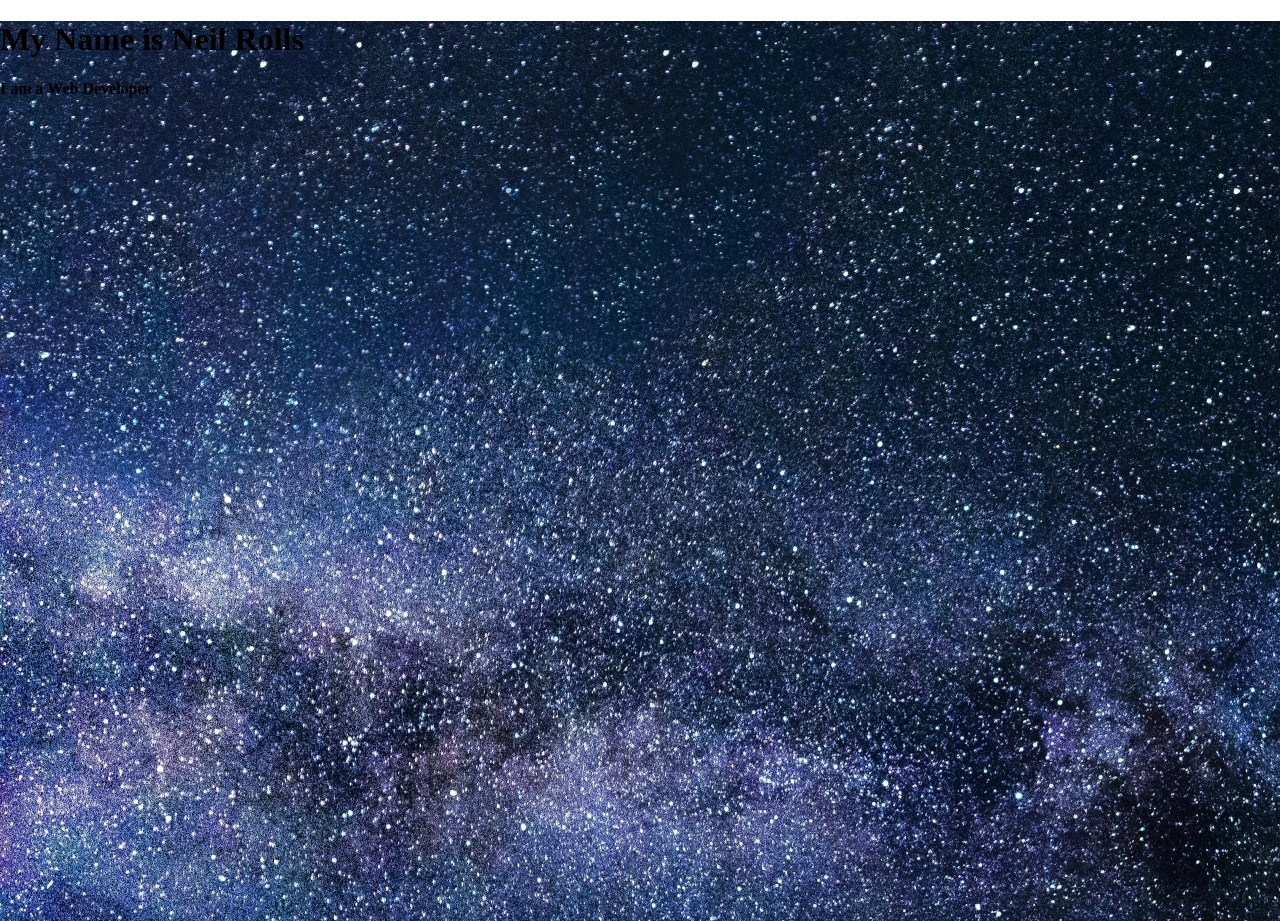
==== index.html @ c1c57381 "Just getting started" ====
<!DOCTYPE html>
<html lang="en">
  <head>
    <meta charset="UTF-8">
    <meta name="viewport" content="width=device-width, initial-scale=1.0">
    <meta http-equiv="X-UA-Compatible" content="ie=edge">
    <title>My Portfolio</title>
    <link rel="stylesheet" href="css/styles.css">
    <!-- <link rel="icon" href="./favicon.ico" type="image/x-icon"> -->
  </head>
  <body>
    <header>
        <div class="banner-top">
            <div class="Banner-v-wrapper">
                <div class="banner-h-wrapper">
                    <div class="Banner-text">
                        <h1>My Name is Neil Rolls</h1>
                        <h4>I am a Web Developer</h4>
                    </div>
                </div>
            </div>
        </div>
    </header>
    <main>        
    </main>
    <footer>        
    </footer>
    
  </body>
</html>
---- css/styles.css ----
/*! normalize.css v8.0.1 | MIT License | github.com/necolas/normalize.css */html{line-height:1.15;-webkit-text-size-adjust:100%}body{margin:0}main{display:block}h1{font-size:2em;margin:0.67em 0}hr{box-sizing:content-box;height:0;overflow:visible}pre{font-family:monospace, monospace;font-size:1em}a{background-color:transparent}abbr[title]{border-bottom:none;text-decoration:underline;text-decoration:underline dotted}b,strong{font-weight:bolder}code,kbd,samp{font-family:monospace, monospace;font-size:1em}small{font-size:80%}sub,sup{font-size:75%;line-height:0;position:relative;vertical-align:baseline}sub{bottom:-0.25em}sup{top:-0.5em}img{border-style:none}button,input,optgroup,select,textarea{font-family:inherit;font-size:100%;line-height:1.15;margin:0}button,input{overflow:visible}button,select{text-transform:none}button,[type="button"],[type="reset"],[type="submit"]{-webkit-appearance:button}button::-moz-focus-inner,[type="button"]::-moz-focus-inner,[type="reset"]::-moz-focus-inner,[type="submit"]::-moz-focus-inner{border-style:none;padding:0}button:-moz-focusring,[type="button"]:-moz-focusring,[type="reset"]:-moz-focusring,[type="submit"]:-moz-focusring{outline:1px dotted ButtonText}fieldset{padding:0.35em 0.75em 0.625em}legend{box-sizing:border-box;color:inherit;display:table;max-width:100%;padding:0;white-space:normal}progress{vertical-align:baseline}textarea{overflow:auto}[type="checkbox"],[type="radio"]{box-sizing:border-box;padding:0}[type="number"]::-webkit-inner-spin-button,[type="number"]::-webkit-outer-spin-button{height:auto}[type="search"]{-webkit-appearance:textfield;outline-offset:-2px}[type="search"]::-webkit-search-decoration{-webkit-appearance:none}::-webkit-file-upload-button{-webkit-appearance:button;font:inherit}details{display:block}summary{display:list-item}template{display:none}[hidden]{display:none}.banner-top{height:100vh;width:calc(100vh * 1.77px);background-image:url(../img/background-pexels-felix-mittermeier-956981.jpg)}
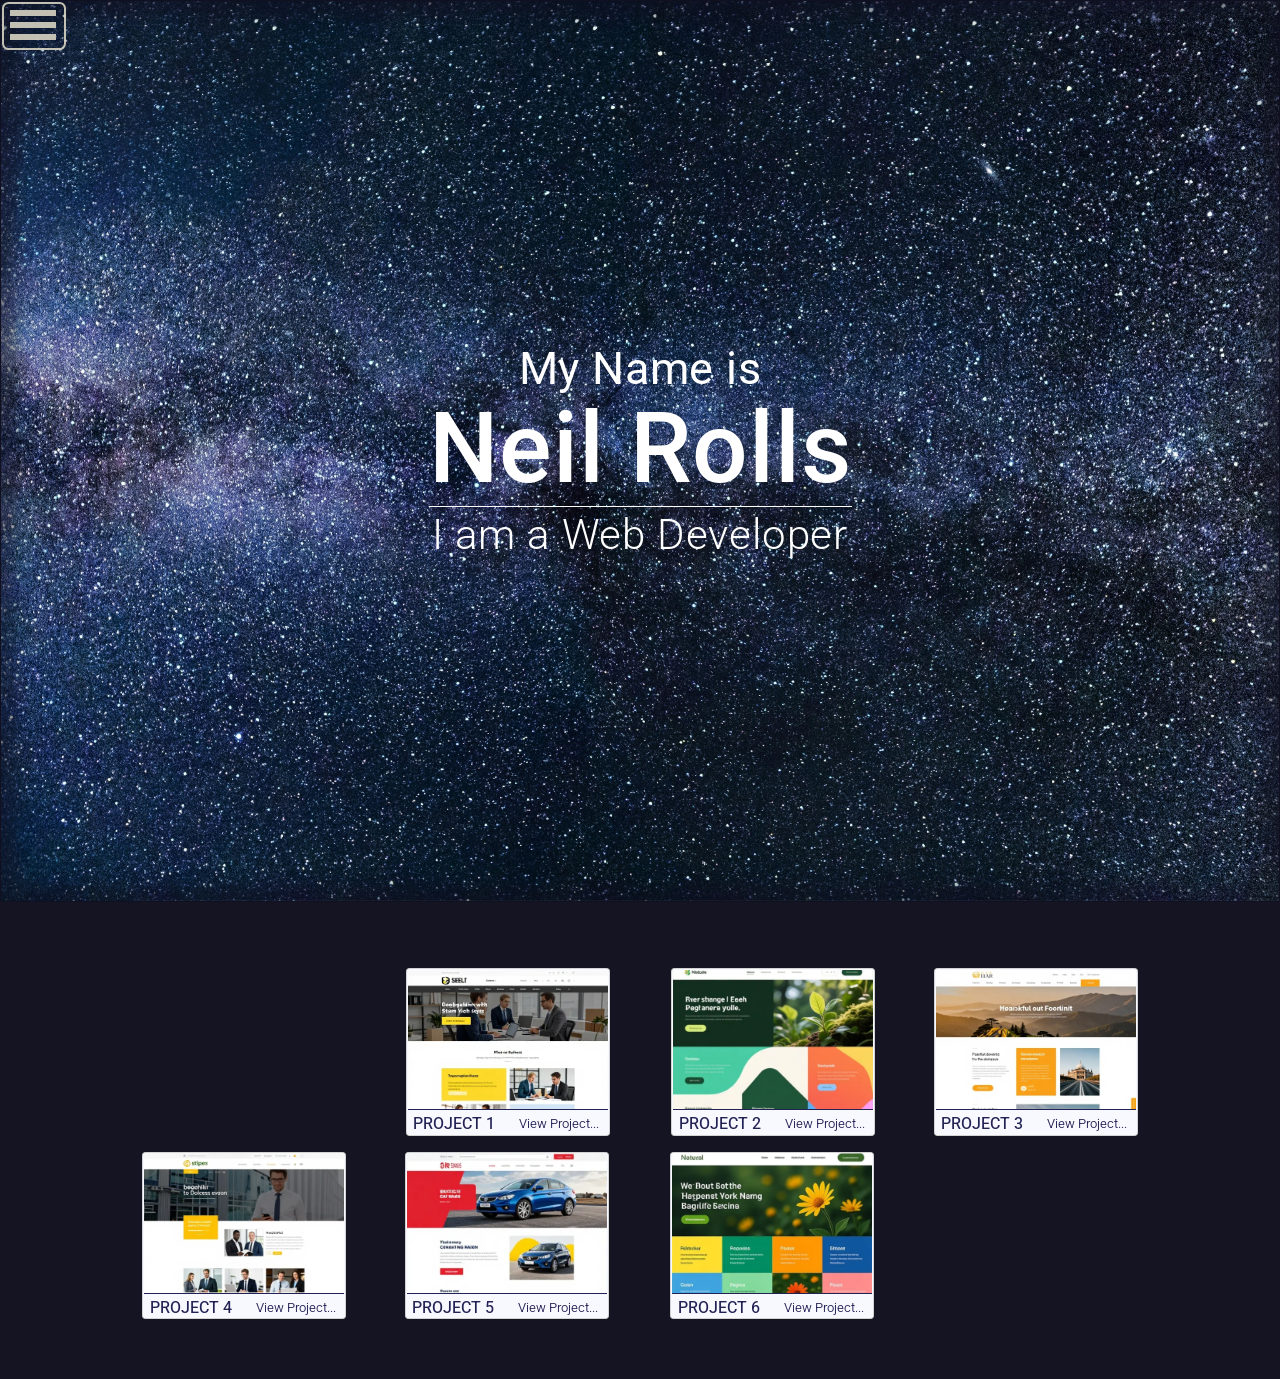
==== commit 2dab28ce: "Day 4, menu, banner and project cards done" ====
--- a/index.html
+++ b/index.html
@@ -6,25 +6,151 @@
     <meta http-equiv="X-UA-Compatible" content="ie=edge">
     <title>My Portfolio</title>
     <link rel="stylesheet" href="css/styles.css">
-    <!-- <link rel="icon" href="./favicon.ico" type="image/x-icon"> -->
+    <!-- Site Icon -->
+    <link rel="icon" type="image/png" href="img/NR-logo-16x16.png" sizes="16x16">
+    <link rel="icon" type="image/png" href="img/NR-logo-24x24.png" sizes="24x24">
+    <link rel="icon" type="image/png" href="img/NR-logo-32x32.png" sizes="32x32">
+    <link rel="icon" type="image/png" href="img/NR-logo-48x48.png" sizes="48x48">
+    <link rel="icon" type="image/png" href="img/NR-logo-64x64.png" sizes="64x64">
+
+    <!-- Roboto Font -->
+    <link rel="preconnect" href="https://fonts.googleapis.com">
+    <link rel="preconnect" href="https://fonts.gstatic.com" crossorigin>
+    <link href="https://fonts.googleapis.com/css2?family=Roboto:ital,wght@0,100..900;1,100..900&display=swap" rel="stylesheet">
+
   </head>
   <body>
-    <header>
+
+    <div class="burger-top">
+        <div class="burger-button">  <!-- burger button -->
+            <div class="burger-bar">
+                <div class="burger-bar-top"></div>
+                <div class="burger-bar-middle"></div>
+                <div class="burger-bar-bottom"></div>
+            </div>
+            <div class="burger-menu-top">  <!-- burger menu items -->
+                <div class="burger-menu-wrapper">
+
+                    <div class="burger-menu-avatar-box menu-box"></div>
+                    <div class="menu-initials menu-text" href="#">NR</div>
+
+                    <div class="burger-menu-aboutme-box menu-box"></div>
+                    <a class="about-me-link menu-text" href="#">About Me</a>
+
+                    <div class="burger-menu-portfolio-box menu-box"></div>
+                    <a class="portfolio-link menu-text" href="#">My Portfolio</a>
+
+                    <div class="burger-menu-coding-box menu-box"></div>
+                    <a class="coding-link menu-text" href="#">Coding Examples</a>
+
+                    <div class="burger-menu-scs-box menu-box"></div>
+                    <a class="scs-link menu-text" href="#">SCS Scheme</a>
+
+                    <div class="burger-menu-contact-box menu-box"></div>
+                    <h4 class="contact-title menu-text" href="#"><strong>&nbsp; Contact Me &nbsp;</strong></h4>
+                    <div class="social-media-links">
+                        <img src="img/x-twitter-brands-solid-sm.png" style="width: 2rem;height: 2rem;">
+                        <img src="img/instagram-brands-solid-sm.png" style="width: 2rem;height: 2rem;padding: 0;">
+                        <img src="img/linkedin-in-brands-solid-sm.png" style="width: 2rem;height: 2rem;">
+                        <img src="img/facebook-f-brands-solid-sm.png" style="width: 2rem;height: 1.7rem;padding-bottom: 3.7px">
+                    </div>
+
+                </div>
+            </div>
+        </div>
+    </div>
+
+    <header> <!-- Header - Banner -->
         <div class="banner-top">
-            <div class="Banner-v-wrapper">
+            <div class="banner-v-wrapper">
                 <div class="banner-h-wrapper">
-                    <div class="Banner-text">
-                        <h1>My Name is Neil Rolls</h1>
-                        <h4>I am a Web Developer</h4>
+                    <div class="banner-text">
+                        <div class="banner-title">My Name is</div>
+                        <div class="banner-name">Neil Rolls</div>
+                        <div class="banner-profession">I am a Web Developer</div>
                     </div>
                 </div>
             </div>
         </div>
     </header>
-    <main>        
+    <main>
+        <div class="prj-top"> <!--  -->
+            <div class="prj-v-wrapper">
+                <div class="prj-h-wrapper">
+                    <div class="prj-cards">
+
+                        <div class="prj-card-1">
+                            <div class="prj-card-data">
+                                <img src="img/AI-placeholders/image-1.jpg">
+                                <div class="prj-card-text">
+                                    <div>PROJECT 1</div>
+                                    <a>View Project...</a>
+                                </div>
+                            </div>
+                        </div>
+
+                        <div class="prj-card-2">
+                            <div class="prj-card-data">
+                                <img src="img/AI-placeholders/image-2.jpg">
+                                <div class="prj-card-text">
+                                    <div>PROJECT 2</div>
+                                    <a>View Project...</a>
+                                </div>
+                            </div>
+                        </div>
+
+                        <div class="prj-card-3">
+                            <div class="prj-card-data">
+                                <img src="img/AI-placeholders/image-3.jpg">
+                                <div class="prj-card-text">
+                                    <div>PROJECT 3</div>
+                                    <a>View Project...</a>
+                                </div>
+                            </div>
+                        </div>
+
+                        <div class="prj-card-4">
+                            <div class="prj-card-data">
+                                <img src="img/AI-placeholders/image-4.jpg">
+                                <div class="prj-card-text">
+                                    <div>PROJECT 4</div>
+                                    <a>View Project...</a>
+                                </div>
+                            </div>
+                        </div>
+
+                        <div class="prj-card-5">
+                            <div class="prj-card-data">
+                                <img src="img/AI-placeholders/image-5.jpg">
+                                <div class="prj-card-text">
+                                    <div>PROJECT 5</div>
+                                    <a>View Project...</a>
+                                </div>
+                            </div>
+                        </div>
+
+                        <div class="prj-card-6">
+                            <div class="prj-card-data">
+                                <img src="img/AI-placeholders/image-6.jpg">
+                                <div class="prj-card-text">
+                                    <div>PROJECT 6</div>
+                                    <a>View Project...</a>
+                                </div>
+                            </div>
+                        </div>
+
+                    </div>
+                </div>
+            </div>
+        </div>
     </main>
-    <footer>        
+    <footer>
     </footer>
-    
   </body>
-</html>+</html>
+
+
+
+
+
+
--- a/css/styles.css
+++ b/css/styles.css
@@ -1 +1 @@
-/*! normalize.css v8.0.1 | MIT License | github.com/necolas/normalize.css */html{line-height:1.15;-webkit-text-size-adjust:100%}body{margin:0}main{display:block}h1{font-size:2em;margin:0.67em 0}hr{box-sizing:content-box;height:0;overflow:visible}pre{font-family:monospace, monospace;font-size:1em}a{background-color:transparent}abbr[title]{border-bottom:none;text-decoration:underline;text-decoration:underline dotted}b,strong{font-weight:bolder}code,kbd,samp{font-family:monospace, monospace;font-size:1em}small{font-size:80%}sub,sup{font-size:75%;line-height:0;position:relative;vertical-align:baseline}sub{bottom:-0.25em}sup{top:-0.5em}img{border-style:none}button,input,optgroup,select,textarea{font-family:inherit;font-size:100%;line-height:1.15;margin:0}button,input{overflow:visible}button,select{text-transform:none}button,[type="button"],[type="reset"],[type="submit"]{-webkit-appearance:button}button::-moz-focus-inner,[type="button"]::-moz-focus-inner,[type="reset"]::-moz-focus-inner,[type="submit"]::-moz-focus-inner{border-style:none;padding:0}button:-moz-focusring,[type="button"]:-moz-focusring,[type="reset"]:-moz-focusring,[type="submit"]:-moz-focusring{outline:1px dotted ButtonText}fieldset{padding:0.35em 0.75em 0.625em}legend{box-sizing:border-box;color:inherit;display:table;max-width:100%;padding:0;white-space:normal}progress{vertical-align:baseline}textarea{overflow:auto}[type="checkbox"],[type="radio"]{box-sizing:border-box;padding:0}[type="number"]::-webkit-inner-spin-button,[type="number"]::-webkit-outer-spin-button{height:auto}[type="search"]{-webkit-appearance:textfield;outline-offset:-2px}[type="search"]::-webkit-search-decoration{-webkit-appearance:none}::-webkit-file-upload-button{-webkit-appearance:button;font:inherit}details{display:block}summary{display:list-item}template{display:none}[hidden]{display:none}.banner-top{height:100vh;width:calc(100vh * 1.77px);background-image:url(../img/background-pexels-felix-mittermeier-956981.jpg)}
+/*! normalize.css v8.0.1 | MIT License | github.com/necolas/normalize.css */html{line-height:1.15;-webkit-text-size-adjust:100%}body{margin:0}main{display:block}h1{font-size:2em;margin:0.67em 0}hr{box-sizing:content-box;height:0;overflow:visible}pre{font-family:monospace, monospace;font-size:1em}a{background-color:transparent}abbr[title]{border-bottom:none;text-decoration:underline;text-decoration:underline dotted}b,strong{font-weight:bolder}code,kbd,samp{font-family:monospace, monospace;font-size:1em}small{font-size:80%}sub,sup{font-size:75%;line-height:0;position:relative;vertical-align:baseline}sub{bottom:-0.25em}sup{top:-0.5em}img{border-style:none}button,input,optgroup,select,textarea{font-family:inherit;font-size:100%;line-height:1.15;margin:0}button,input{overflow:visible}button,select{text-transform:none}button,[type="button"],[type="reset"],[type="submit"]{-webkit-appearance:button}button::-moz-focus-inner,[type="button"]::-moz-focus-inner,[type="reset"]::-moz-focus-inner,[type="submit"]::-moz-focus-inner{border-style:none;padding:0}button:-moz-focusring,[type="button"]:-moz-focusring,[type="reset"]:-moz-focusring,[type="submit"]:-moz-focusring{outline:1px dotted ButtonText}fieldset{padding:0.35em 0.75em 0.625em}legend{box-sizing:border-box;color:inherit;display:table;max-width:100%;padding:0;white-space:normal}progress{vertical-align:baseline}textarea{overflow:auto}[type="checkbox"],[type="radio"]{box-sizing:border-box;padding:0}[type="number"]::-webkit-inner-spin-button,[type="number"]::-webkit-outer-spin-button{height:auto}[type="search"]{-webkit-appearance:textfield;outline-offset:-2px}[type="search"]::-webkit-search-decoration{-webkit-appearance:none}::-webkit-file-upload-button{-webkit-appearance:button;font:inherit}details{display:block}summary{display:list-item}template{display:none}[hidden]{display:none}.body{box-sizing:border-box;min-width:280px}.burger-top .burger-button{position:fixed;left:0;top:0;padding:0;border:0}.burger-top .burger-button .burger-bar{transition:box-shadow,border 0.3s linear;position:fixed;width:3.75rem;height:2.75rem;left:0.1rem;top:0.1rem;background-color:transparent;border:0.125rem solid rgba(214,211,193,0.901961);border-radius:.4rem}.burger-top .burger-button .burger-bar div{transition:box-shadow,border 0.3s linear;position:fixed;width:2.5rem;left:0.62rem;top:0.625rem;background-color:transparent;border:0.225rem solid rgba(214,211,193,0.901961)}.burger-top .burger-button .burger-bar .burger-bar-middle{top:1.375rem}.burger-top .burger-button .burger-bar .burger-bar-bottom{top:2.125rem}.burger-top .burger-button .burger-bar:hover{box-shadow:0 0 1rem rgba(255,255,255,0.533333),inset 0 0 0.5rem rgba(255,255,255,0.533333);border-color:#fffdec}.burger-top .burger-button .burger-bar:hover div{box-shadow:0 0 0.5rem rgba(255,255,255,0.533333),inset 0 0 0.5rem rgba(255,255,255,0.533333);border-color:#fffdec}.burger-top .burger-button .burger-menu-top .burger-menu-wrapper div{z-index:2;font-family:"roboto", sans-serif;font-weight:270;position:fixed;width:150px;background-color:#c77b23;left:calc(-150px - 5px);border-radius:.2rem;border:0.05rem solid rgba(68,68,68,0.266667)}.burger-top .burger-button .burger-menu-top .burger-menu-wrapper a{z-index:2;font-family:"roboto", sans-serif;font-weight:270;font-size:1rem;position:fixed;width:150px;height:min-content;border-top:2px solid rgba(211,148,75,0.533333);border-bottom:2px solid rgba(169,105,36,0.533333);text-align:center;left:calc(-150px - 5px);color:#dcd1c3;text-decoration:none}.burger-top .burger-button .burger-menu-top .burger-menu-wrapper .menu-initials{z-index:2;font-family:"roboto", sans-serif;font-weight:700;font-size:2.8rem;width:150px;height:3.125rem;border-top:3px solid rgba(211,148,75,0.533333);border-bottom:3px solid rgba(169,105,36,0.533333);text-align:center;color:#ffe0af;background-color:#d28824}.burger-top .burger-button .burger-menu-top .burger-menu-wrapper :nth-child(1){z-index:2;top:calc(calc(100vh / 6) - 30px);height:calc((100% / 8.4) + 30px)}.burger-top .burger-button .burger-menu-top .burger-menu-wrapper :nth-child(2){z-index:2;top:calc(calc(100vh / 6) + ((100% / 8.4) / 2) - 42px)}@media (min-width: 576px){.burger-top .burger-button .burger-menu-top .burger-menu-wrapper :nth-child(2){font-weight:850}}@media (min-width: 768px){.burger-top .burger-button .burger-menu-top .burger-menu-wrapper :nth-child(2){padding-bottom:0.6rem;font-size:3.25rem;top:calc(calc(100vh / 6) + ((100% / 8.4) / 2) - 45px)}}@media (min-width: 992px){.burger-top .burger-button .burger-menu-top .burger-menu-wrapper :nth-child(2){padding-bottom:1.2rem;font-size:3.7rem;top:calc(calc(100vh / 6) + ((100% / 8.4) / 2) - 48px)}}@media (min-width: 1200px){.burger-top .burger-button .burger-menu-top .burger-menu-wrapper :nth-child(2){padding-bottom:1.6rem;font-size:4.15rem;top:calc(calc(100vh / 6) + ((100% / 8.4) / 2) - 52px)}}.burger-top .burger-button .burger-menu-top .burger-menu-wrapper :nth-child(3){z-index:2;top:calc(calc(100vh / 6) + ((100% / 8.1)));height:calc(100% / 8.4)}.burger-top .burger-button .burger-menu-top .burger-menu-wrapper :nth-child(3):hover+a{color:white}.burger-top .burger-button .burger-menu-top .burger-menu-wrapper :nth-child(4){z-index:2;top:calc(calc(100vh / 6) + ((100% / 8.1) * 2) - ((100% / 8.4) / 2) - 12px)}@media (min-width: 576px){.burger-top .burger-button .burger-menu-top .burger-menu-wrapper :nth-child(4){font-weight:450}}@media (min-width: 768px){.burger-top .burger-button .burger-menu-top .burger-menu-wrapper :nth-child(4){font-size:1.25rem;top:calc(calc(100vh / 6) + ((100% / 8.1) * 2) - ((100% / 8.4) / 2) - 16px)}}.burger-top .burger-button .burger-menu-top .burger-menu-wrapper :nth-child(4):hover{color:white}@media (min-height: 500px){.burger-top .burger-button .burger-menu-top .burger-menu-wrapper :nth-child(4){font-weight:450}}.burger-top .burger-button .burger-menu-top .burger-menu-wrapper :nth-child(5){z-index:2;top:calc(calc(100vh / 6) + ((100% / 8.1) * 2));height:calc(100% / 8.4)}.burger-top .burger-button .burger-menu-top .burger-menu-wrapper :nth-child(6){z-index:2;top:calc(calc(100vh / 6) + ((100% / 8.1) * 3) - ((100% / 8.4) / 2) - 12px)}@media (min-width: 576px){.burger-top .burger-button .burger-menu-top .burger-menu-wrapper :nth-child(6){font-weight:450}}@media (min-width: 768px){.burger-top .burger-button .burger-menu-top .burger-menu-wrapper :nth-child(6){font-size:1.25rem;top:calc(calc(100vh / 6) + ((100% / 8.1) * 3) - ((100% / 8.4) / 2) - 16px)}}@media (min-height: 500px){.burger-top .burger-button .burger-menu-top .burger-menu-wrapper :nth-child(6){font-weight:450}}.burger-top .burger-button .burger-menu-top .burger-menu-wrapper :nth-child(6):hover{color:white}.burger-top .burger-button .burger-menu-top .burger-menu-wrapper :nth-child(7){z-index:2;top:calc(calc(100vh / 6) + ((100% / 8.1) * 3));height:calc(100% / 8.4)}.burger-top .burger-button .burger-menu-top .burger-menu-wrapper :nth-child(7):hover+a{color:white}.burger-top .burger-button .burger-menu-top .burger-menu-wrapper :nth-child(8){z-index:2;top:calc(calc(100vh / 6) + ((100% / 8.1) * 4) - ((100% / 8.4) / 2) - 12px)}@media (min-width: 576px){.burger-top .burger-button .burger-menu-top .burger-menu-wrapper :nth-child(8){font-weight:450}}@media (min-width: 768px){.burger-top .burger-button .burger-menu-top .burger-menu-wrapper :nth-child(8){font-size:1.25rem;top:calc(calc(100vh / 6) + ((100% / 8.1) * 4) - ((100% / 8.4) / 2) - 27px)}}@media (min-height: 500px){.burger-top .burger-button .burger-menu-top .burger-menu-wrapper :nth-child(8){font-weight:450}}.burger-top .burger-button .burger-menu-top .burger-menu-wrapper :nth-child(8):hover{color:white}.burger-top .burger-button .burger-menu-top .burger-menu-wrapper :nth-child(9){z-index:2;top:calc(calc(100vh / 6) + ((100% / 8.1) * 4));height:calc(100% / 8.4)}.burger-top .burger-button .burger-menu-top .burger-menu-wrapper :nth-child(9):hover+a{color:white}.burger-top .burger-button .burger-menu-top .burger-menu-wrapper :nth-child(10){z-index:2;top:calc(calc(100vh / 6) + ((100% / 8.1) * 5) - ((100% / 8.4) / 2) - 12px)}@media (min-width: 576px){.burger-top .burger-button .burger-menu-top .burger-menu-wrapper :nth-child(10){font-weight:450}}@media (min-height: 500px){.burger-top .burger-button .burger-menu-top .burger-menu-wrapper :nth-child(10){font-weight:450}}@media (min-width: 768px){.burger-top .burger-button .burger-menu-top .burger-menu-wrapper :nth-child(10){font-size:1.25rem;top:calc(calc(100vh / 6) + ((100% / 8.1) * 5) - ((100% / 8.4) / 2) - 16px)}}.burger-top .burger-button .burger-menu-top .burger-menu-wrapper :nth-child(10):hover{color:white}.burger-top .burger-button .burger-menu-top .burger-menu-wrapper :nth-child(11){z-index:2;top:calc(calc(100vh / 6) + ((100% / 8.1) * 5));height:calc((100% / 8.4) * 1.5)}.burger-top .burger-button .burger-menu-top .burger-menu-wrapper :nth-child(11):hover+div{color:white}.burger-top .burger-button .burger-menu-top .burger-menu-wrapper :nth-child(12){z-index:2;margin:0;position:fixed;border-color:transparent;background-color:transparent;color:#dcd1c3;top:calc(calc(100vh / 6) + (( 100% / 8.1) * 5) + 0.25rem + (1.2rem * ((100vh - 280px) / 500px)));height:min-content;width:150px;left:calc(-150px - 5px)}.burger-top .burger-button .burger-menu-top .burger-menu-wrapper :nth-child(12) strong{z-index:2;top:calc(calc(100vh / 6) + (( 100% / 8.1) * 5) + 0.25rem + (1.2rem * ((100vh - 280px) / 500px)));position:fixed;font-family:"roboto", sans-serif;font-weight:400;font-size:0.9rem;left:calc(-150px - 5px)}@media (min-width: 576px){.burger-top .burger-button .burger-menu-top .burger-menu-wrapper :nth-child(12) strong{font-weight:550}}@media (min-width: 768px){.burger-top .burger-button .burger-menu-top .burger-menu-wrapper :nth-child(12) strong{font-size:1.25rem}}.burger-top .burger-button .burger-menu-top .burger-menu-wrapper :nth-child(13){z-index:2;display:flex;align-items:center;border-color:transparent;background-color:transparent;height:32px;top:calc(calc(100vh / 6) + ((100% / 8.1) * 5) + 1.1rem + (1.75rem * ((100vh - 280px) / 370px)));width:calc(150px - 1.25rem);padding-left:0.625rem;opacity:85%}.burger-top .burger-button:hover .burger-menu-wrapper div,.burger-top .burger-button:hover .burger-menu-wrapper a{left:1px}.burger-top .burger-button:hover .burger-menu-wrapper :nth-child(12){left:calc((150px / 2) - 46px + 1px)}.burger-top .burger-button:hover .burger-menu-wrapper :nth-child(12) strong{left:calc((150px / 2) - 43px + 1px)}@media (min-width: 768px){.burger-top .burger-button:hover .burger-menu-wrapper :nth-child(12) strong{left:calc((150px / 2) - 62px + 1px)}}.burger-top .burger-button:hover .burger-menu-wrapper :nth-child(13){left:calc(2px + 1px)}.banner-top .banner-v-wrapper{display:flex;flex-direction:row;align-items:center;height:100vh;background-image:url(../img/background-pexels-felix-mittermeier-956981.jpg);background-size:cover;background-position:center;border:0.1rem solid #101020;box-shadow:inset 0 0 1rem 1rem #10102088}.banner-top .banner-v-wrapper .banner-h-wrapper{display:flex;flex-direction:column;margin:0 auto}.banner-top .banner-v-wrapper .banner-h-wrapper .banner-text{font-family:"roboto", sans-serif;margin:0;color:white;text-align:center;letter-spacing:0.05rem}.banner-top .banner-v-wrapper .banner-h-wrapper .banner-text .banner-title{transition:font-size 0.05s linear;font-size:0.8rem;font-weight:400;margin-bottom:-0.1rem}.banner-top .banner-v-wrapper .banner-h-wrapper .banner-text .banner-name{transition:font-size 0.05s linear;font-size:1.75rem;font-weight:500}.banner-top .banner-v-wrapper .banner-h-wrapper .banner-text .banner-profession{transition:font-size 0.05s linear;padding-top:0.25rem;font-size:0.75rem;font-weight:300;border-top:0.05rem solid}@media (min-width: 576px){.banner-top .banner-v-wrapper .banner-h-wrapper .banner-text .banner-title{font-size:1.6rem}.banner-top .banner-v-wrapper .banner-h-wrapper .banner-text .banner-name{font-size:3.5rem}.banner-top .banner-v-wrapper .banner-h-wrapper .banner-text .banner-profession{font-size:1.5rem}}@media (min-width: 768px){.banner-top .banner-v-wrapper .banner-h-wrapper .banner-text .banner-title{font-size:2.8rem}.banner-top .banner-v-wrapper .banner-h-wrapper .banner-text .banner-name{font-size:6.125rem}.banner-top .banner-v-wrapper .banner-h-wrapper .banner-text .banner-profession{font-size:2.625rem}}.prj-top{z-index:0;background-color:#141423}.prj-top .prj-v-wrapper{display:flex;flex-direction:column;text-align:center}.prj-top .prj-v-wrapper .prj-h-wrapper{padding:50px 20px 60px;margin:0 auto}.prj-top .prj-v-wrapper .prj-h-wrapper .prj-cards .prj-card-1,.prj-top .prj-v-wrapper .prj-h-wrapper .prj-cards .prj-card-3,.prj-top .prj-v-wrapper .prj-h-wrapper .prj-cards .prj-card-5{display:inline-flex;width:100%;justify-content:start}.prj-top .prj-v-wrapper .prj-h-wrapper .prj-cards .prj-card-2,.prj-top .prj-v-wrapper .prj-h-wrapper .prj-cards .prj-card-4,.prj-top .prj-v-wrapper .prj-h-wrapper .prj-cards .prj-card-6{display:inline-flex;width:100%;justify-content:end}@media (min-width: 480px){.prj-top .prj-v-wrapper .prj-h-wrapper .prj-cards .prj-card-1,.prj-top .prj-v-wrapper .prj-h-wrapper .prj-cards .prj-card-3,.prj-top .prj-v-wrapper .prj-h-wrapper .prj-cards .prj-card-5{width:200px}.prj-top .prj-v-wrapper .prj-h-wrapper .prj-cards .prj-card-2,.prj-top .prj-v-wrapper .prj-h-wrapper .prj-cards .prj-card-4,.prj-top .prj-v-wrapper .prj-h-wrapper .prj-cards .prj-card-6{width:200px;padding-left:20px}}@media (min-width: 576px){.prj-top .prj-v-wrapper .prj-h-wrapper .prj-cards{max-width:500px}}@media (min-width: 768px){.prj-top .prj-v-wrapper .prj-h-wrapper .prj-cards{max-width:750px}.prj-top .prj-v-wrapper .prj-h-wrapper .prj-cards .prj-card-1{padding-left:50px}.prj-top .prj-v-wrapper .prj-h-wrapper .prj-cards .prj-card-3{padding-left:10px}.prj-top .prj-v-wrapper .prj-h-wrapper .prj-cards .prj-card-4{padding-right:10px}.prj-top .prj-v-wrapper .prj-h-wrapper .prj-cards .prj-card-6{padding-right:50px}}@media (min-width: 992px){.prj-top .prj-v-wrapper .prj-h-wrapper .prj-cards{max-width:970px}.prj-top .prj-v-wrapper .prj-h-wrapper .prj-cards .prj-card-1{padding-right:20px;padding-left:140px}.prj-top .prj-v-wrapper .prj-h-wrapper .prj-cards .prj-card-2{padding-right:10px;padding-left:35px}.prj-top .prj-v-wrapper .prj-h-wrapper .prj-cards .prj-card-3{padding-right:0px;padding-left:35px}.prj-top .prj-v-wrapper .prj-h-wrapper .prj-cards .prj-card-4{padding-left:0px;padding-right:35px}.prj-top .prj-v-wrapper .prj-h-wrapper .prj-cards .prj-card-5{padding-left:10px;padding-right:35px}.prj-top .prj-v-wrapper .prj-h-wrapper .prj-cards .prj-card-6{padding-left:20px;padding-right:140px}}@media (min-width: 1200px){.prj-top .prj-v-wrapper .prj-h-wrapper .prj-cards{max-width:1170px}.prj-top .prj-v-wrapper .prj-h-wrapper .prj-cards .prj-card-1{padding-right:30px;padding-left:260px}.prj-top .prj-v-wrapper .prj-h-wrapper .prj-cards .prj-card-2{padding-right:20px;padding-left:35px}.prj-top .prj-v-wrapper .prj-h-wrapper .prj-cards .prj-card-3{padding-right:0px;padding-left:35px}.prj-top .prj-v-wrapper .prj-h-wrapper .prj-cards .prj-card-4{padding-left:0px;padding-right:35px}.prj-top .prj-v-wrapper .prj-h-wrapper .prj-cards .prj-card-5{padding-left:20px;padding-right:35px}.prj-top .prj-v-wrapper .prj-h-wrapper .prj-cards .prj-card-6{padding-left:30px;padding-right:260px}}.prj-top .prj-v-wrapper .prj-h-wrapper .prj-cards>div{display:flex;flex-direction:row;width:100vw}.prj-top .prj-v-wrapper .prj-h-wrapper .prj-cards>div .prj-card-data{width:200px;height:164px;font-family:"roboto", sans-serif;border:0.1rem solid #d3d3d3;background-color:#f8f8ff;color:#225;margin-top:1rem;padding:0.05rem;border-radius:0.2rem}.prj-top .prj-v-wrapper .prj-h-wrapper .prj-cards>div .prj-card-data img{width:200px;height:calc(.696 * 200px);border-bottom:0.05rem solid #225}.prj-top .prj-v-wrapper .prj-h-wrapper .prj-cards>div .prj-card-data div{max-height:2rem;position:relative;display:flex;flex-direction:row;align-content:center}.prj-top .prj-v-wrapper .prj-h-wrapper .prj-cards>div .prj-card-data div div{z-index:0;font-weight:450;padding-left:0.35rem;width:fit-content;display:inline-block;height:1.2rem;line-height:1.2}.prj-top .prj-v-wrapper .prj-h-wrapper .prj-cards>div .prj-card-data div a{font-size:0.8rem;font-weight:350;width:fit-content;display:inline-block;position:relative;right:-24px;padding-top:3px}
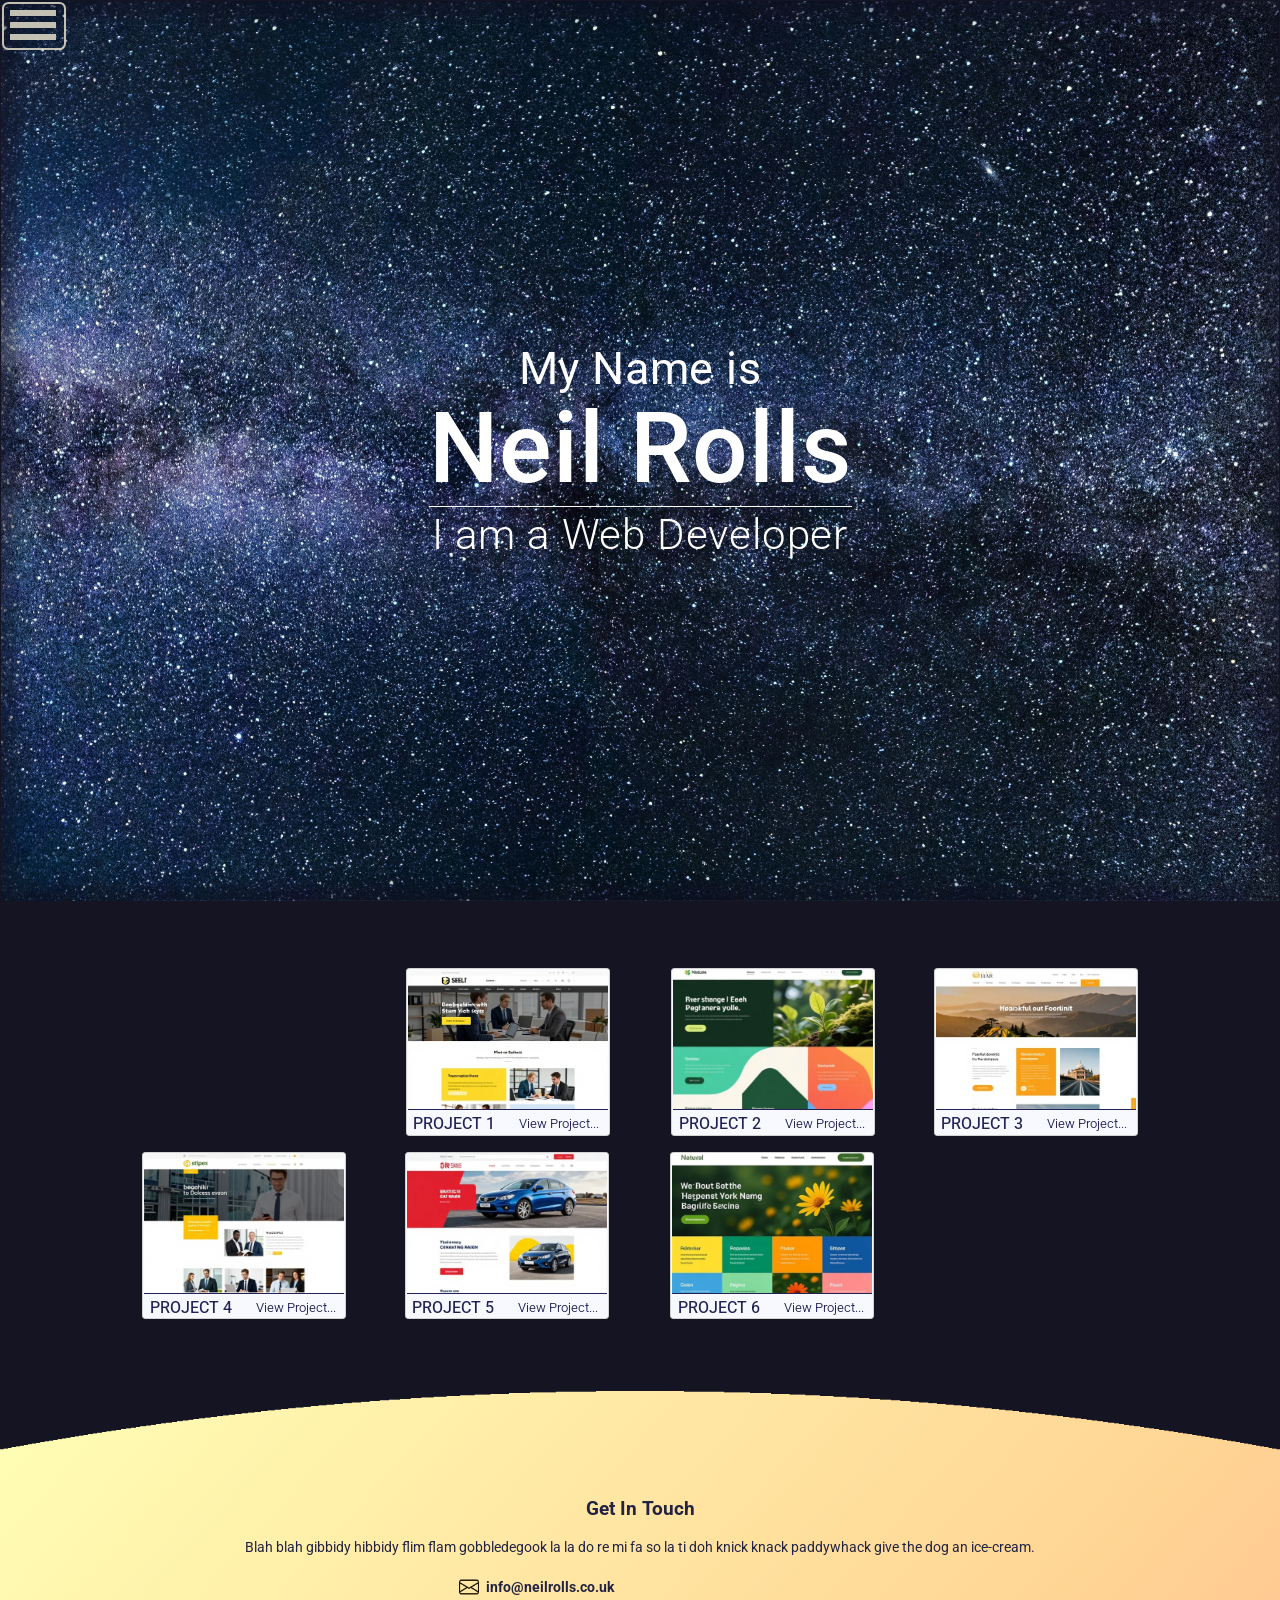
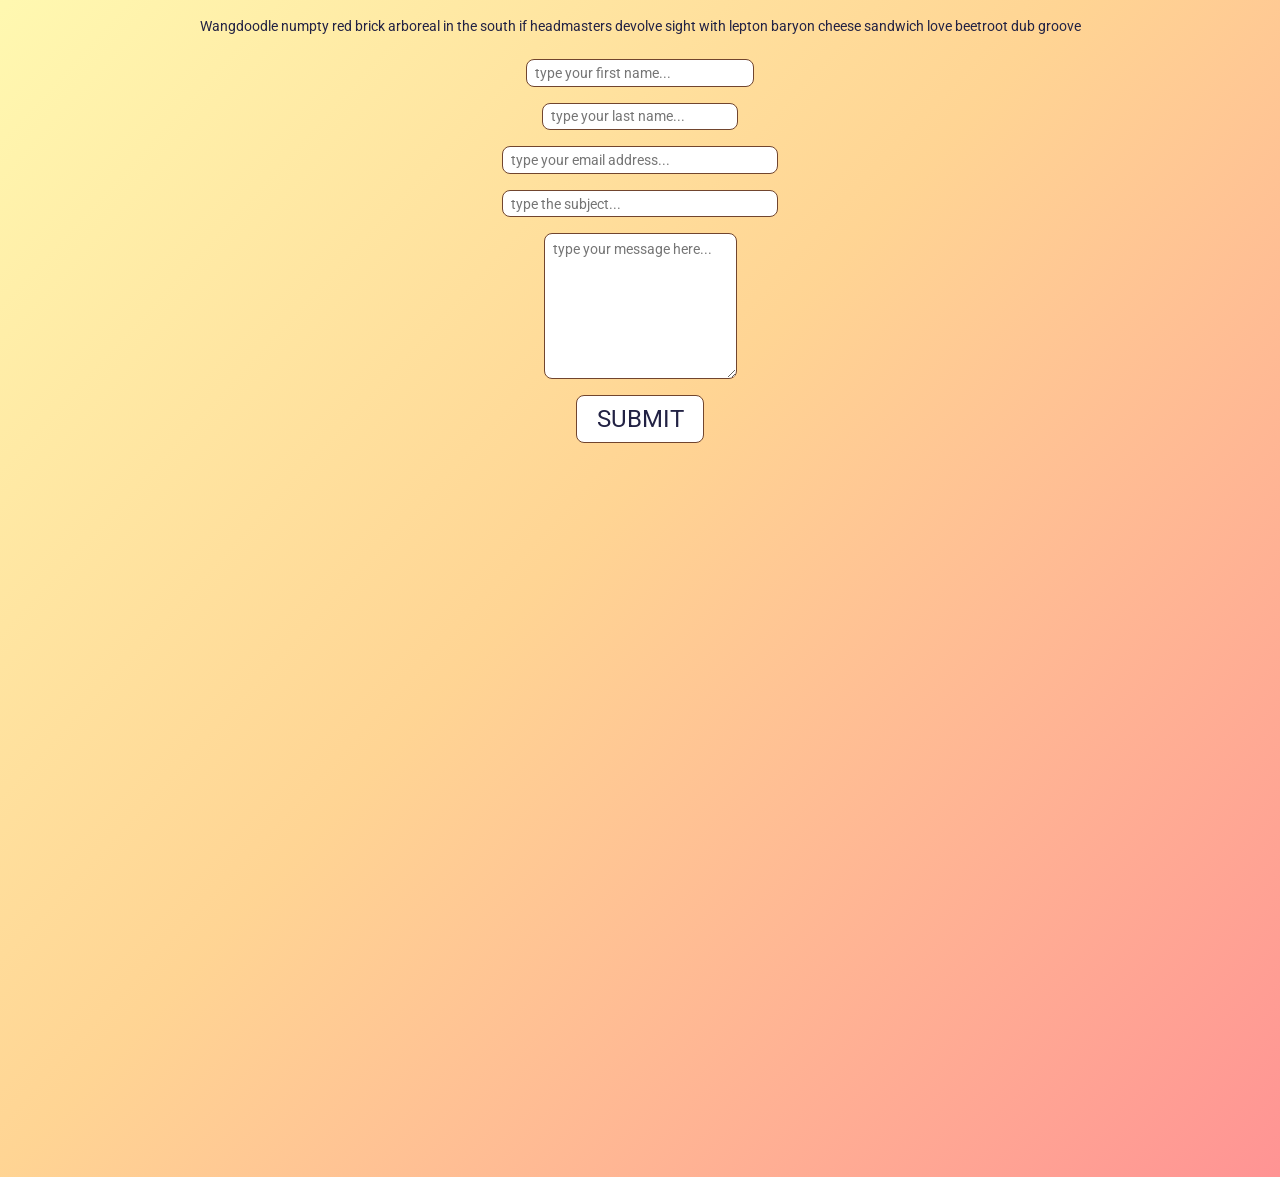
==== commit 47c9dcfb: "Forms just need responsive bhvrs now" ====
--- a/index.html
+++ b/index.html
@@ -21,44 +21,7 @@
   </head>
   <body>
 
-    <div class="burger-top">
-        <div class="burger-button">  <!-- burger button -->
-            <div class="burger-bar">
-                <div class="burger-bar-top"></div>
-                <div class="burger-bar-middle"></div>
-                <div class="burger-bar-bottom"></div>
-            </div>
-            <div class="burger-menu-top">  <!-- burger menu items -->
-                <div class="burger-menu-wrapper">
-
-                    <div class="burger-menu-avatar-box menu-box"></div>
-                    <div class="menu-initials menu-text" href="#">NR</div>
-
-                    <div class="burger-menu-aboutme-box menu-box"></div>
-                    <a class="about-me-link menu-text" href="#">About Me</a>
-
-                    <div class="burger-menu-portfolio-box menu-box"></div>
-                    <a class="portfolio-link menu-text" href="#">My Portfolio</a>
-
-                    <div class="burger-menu-coding-box menu-box"></div>
-                    <a class="coding-link menu-text" href="#">Coding Examples</a>
-
-                    <div class="burger-menu-scs-box menu-box"></div>
-                    <a class="scs-link menu-text" href="#">SCS Scheme</a>
-
-                    <div class="burger-menu-contact-box menu-box"></div>
-                    <h4 class="contact-title menu-text" href="#"><strong>&nbsp; Contact Me &nbsp;</strong></h4>
-                    <div class="social-media-links">
-                        <img src="img/x-twitter-brands-solid-sm.png" style="width: 2rem;height: 2rem;">
-                        <img src="img/instagram-brands-solid-sm.png" style="width: 2rem;height: 2rem;padding: 0;">
-                        <img src="img/linkedin-in-brands-solid-sm.png" style="width: 2rem;height: 2rem;">
-                        <img src="img/facebook-f-brands-solid-sm.png" style="width: 2rem;height: 1.7rem;padding-bottom: 3.7px">
-                    </div>
-
-                </div>
-            </div>
-        </div>
-    </div>
+
 
     <header> <!-- Header - Banner -->
         <div class="banner-top">
@@ -74,7 +37,7 @@
         </div>
     </header>
     <main>
-        <div class="prj-top"> <!--  -->
+        <div class="prj-top"> <!-- Projects -->
             <div class="prj-v-wrapper">
                 <div class="prj-h-wrapper">
                     <div class="prj-cards">
@@ -143,9 +106,99 @@
                 </div>
             </div>
         </div>
+        <div class="cform-top">
+            <img src="img/curve.png" style="position: relative;left: 0;top: -25px;width: 100vw;height: auto;">
+            <div class="cform-v-wrapper">
+                <div class="cform-h-wrapper">
+                    <div class="cform-sections">
+                        
+                        <div class="cform-git">
+                            <h3>Get In Touch</h3>
+                            <p>Blah blah gibbidy hibbidy flim flam gobbledegook la la do re mi fa so la ti doh knick knack paddywhack give the dog an ice-cream.</p>
+                        </div>
+
+                        <div class="cform-git-details">
+                            <h5><img src="img/email_icon.png"> info@neilrolls.co.uk</h5>
+                            <p>Wangdoodle numpty red brick arboreal in the south if headmasters devolve sight with lepton baryon cheese sandwich love beetroot dub groove</p>
+                        </div>
+
+                        <form id="cform-form" action="#" method="get">
+
+                            <div class="cform-firstname">
+                                <label for="first-name" style="display:none"></label>
+                                <input type="text" id="firstname" name="first-name" placeholder="type your first name..." required minlength="1" maxlength="24" size="24">
+                            </div>
+
+                            <div class="cform-lastname">
+                                <label for="last-name" style="display:none"></label>
+                                <input type="text" id="lastname" name="last-name" placeholder="type your last name..." required minlength="1" maxlength="20" size="20">
+                            </div>
+
+                            <div class="cform-emailaddress">
+                                <label for="email-address" style="display:none"></label>
+                                <input type="email" id="emailaddress" name="email-address" placeholder="type your email address..." required minlength="1" maxlength="30" size="30">
+                            </div>
+
+                            <div class="cform-subject">
+                                <label for="subject-field" style="display:none"></label>
+                                <input type="text" id="subjectfield" name="subject-field" placeholder="type the subject..." minlength="1" maxlength="30" size="30">
+                            </div>
+
+                            <div class="cform-message">
+                                <label for="message-field" style="display:none"></label>
+                                <textarea id="messagefield" name="message-field" rows="8" cols="20" maxlength="160" placeholder="type your message here..."></textarea>
+                            </div>
+
+                            <button class="cform-button" type="submit" form="cform-form">
+                                SUBMIT
+                            </button>
+
+                        </form>
+                    </div>
+                </div>
+            </div>
+        </div>
     </main>
     <footer>
     </footer>
+        <div class="burger-top">
+        <div class="burger-button">  <!-- Burger Button -->
+            <div class="burger-bar">
+                <div class="burger-bar-top"></div>
+                <div class="burger-bar-middle"></div>
+                <div class="burger-bar-bottom"></div>
+            </div>
+            <div class="burger-menu-top">  <!-- Burger Menu Items -->
+                <div class="burger-menu-wrapper">
+
+                    <div class="burger-menu-avatar-box menu-box"></div>
+                    <div class="menu-initials menu-text" href="#">NR</div>
+
+                    <div class="burger-menu-aboutme-box menu-box"></div>
+                    <a class="about-me-link menu-text" href="#">About Me</a>
+
+                    <div class="burger-menu-portfolio-box menu-box"></div>
+                    <a class="portfolio-link menu-text" href="#">My Portfolio</a>
+
+                    <div class="burger-menu-coding-box menu-box"></div>
+                    <a class="coding-link menu-text" href="#">Coding Examples</a>
+
+                    <div class="burger-menu-scs-box menu-box"></div>
+                    <a class="scs-link menu-text" href="#">SCS Scheme</a>
+
+                    <div class="burger-menu-contact-box menu-box"></div>
+                    <h4 class="contact-title menu-text" href="#"><strong>&nbsp; Contact Me &nbsp;</strong></h4>
+                    <div class="social-media-links">
+                        <img src="img/x-twitter-brands-solid-sm.png" style="width: 2rem;height: 2rem;">
+                        <img src="img/instagram-brands-solid-sm.png" style="width: 2rem;height: 2rem;padding: 0;">
+                        <img src="img/linkedin-in-brands-solid-sm.png" style="width: 2rem;height: 2rem;">
+                        <img src="img/facebook-f-brands-solid-sm.png" style="width: 2rem;height: 1.7rem;padding-bottom: 3.7px">
+                    </div>
+
+                </div>
+            </div>
+        </div>
+    </div>
   </body>
 </html>
 
--- a/css/styles.css
+++ b/css/styles.css
@@ -1 +1 @@
-/*! normalize.css v8.0.1 | MIT License | github.com/necolas/normalize.css */html{line-height:1.15;-webkit-text-size-adjust:100%}body{margin:0}main{display:block}h1{font-size:2em;margin:0.67em 0}hr{box-sizing:content-box;height:0;overflow:visible}pre{font-family:monospace, monospace;font-size:1em}a{background-color:transparent}abbr[title]{border-bottom:none;text-decoration:underline;text-decoration:underline dotted}b,strong{font-weight:bolder}code,kbd,samp{font-family:monospace, monospace;font-size:1em}small{font-size:80%}sub,sup{font-size:75%;line-height:0;position:relative;vertical-align:baseline}sub{bottom:-0.25em}sup{top:-0.5em}img{border-style:none}button,input,optgroup,select,textarea{font-family:inherit;font-size:100%;line-height:1.15;margin:0}button,input{overflow:visible}button,select{text-transform:none}button,[type="button"],[type="reset"],[type="submit"]{-webkit-appearance:button}button::-moz-focus-inner,[type="button"]::-moz-focus-inner,[type="reset"]::-moz-focus-inner,[type="submit"]::-moz-focus-inner{border-style:none;padding:0}button:-moz-focusring,[type="button"]:-moz-focusring,[type="reset"]:-moz-focusring,[type="submit"]:-moz-focusring{outline:1px dotted ButtonText}fieldset{padding:0.35em 0.75em 0.625em}legend{box-sizing:border-box;color:inherit;display:table;max-width:100%;padding:0;white-space:normal}progress{vertical-align:baseline}textarea{overflow:auto}[type="checkbox"],[type="radio"]{box-sizing:border-box;padding:0}[type="number"]::-webkit-inner-spin-button,[type="number"]::-webkit-outer-spin-button{height:auto}[type="search"]{-webkit-appearance:textfield;outline-offset:-2px}[type="search"]::-webkit-search-decoration{-webkit-appearance:none}::-webkit-file-upload-button{-webkit-appearance:button;font:inherit}details{display:block}summary{display:list-item}template{display:none}[hidden]{display:none}.body{box-sizing:border-box;min-width:280px}.burger-top .burger-button{position:fixed;left:0;top:0;padding:0;border:0}.burger-top .burger-button .burger-bar{transition:box-shadow,border 0.3s linear;position:fixed;width:3.75rem;height:2.75rem;left:0.1rem;top:0.1rem;background-color:transparent;border:0.125rem solid rgba(214,211,193,0.901961);border-radius:.4rem}.burger-top .burger-button .burger-bar div{transition:box-shadow,border 0.3s linear;position:fixed;width:2.5rem;left:0.62rem;top:0.625rem;background-color:transparent;border:0.225rem solid rgba(214,211,193,0.901961)}.burger-top .burger-button .burger-bar .burger-bar-middle{top:1.375rem}.burger-top .burger-button .burger-bar .burger-bar-bottom{top:2.125rem}.burger-top .burger-button .burger-bar:hover{box-shadow:0 0 1rem rgba(255,255,255,0.533333),inset 0 0 0.5rem rgba(255,255,255,0.533333);border-color:#fffdec}.burger-top .burger-button .burger-bar:hover div{box-shadow:0 0 0.5rem rgba(255,255,255,0.533333),inset 0 0 0.5rem rgba(255,255,255,0.533333);border-color:#fffdec}.burger-top .burger-button .burger-menu-top .burger-menu-wrapper div{z-index:2;font-family:"roboto", sans-serif;font-weight:270;position:fixed;width:150px;background-color:#c77b23;left:calc(-150px - 5px);border-radius:.2rem;border:0.05rem solid rgba(68,68,68,0.266667)}.burger-top .burger-button .burger-menu-top .burger-menu-wrapper a{z-index:2;font-family:"roboto", sans-serif;font-weight:270;font-size:1rem;position:fixed;width:150px;height:min-content;border-top:2px solid rgba(211,148,75,0.533333);border-bottom:2px solid rgba(169,105,36,0.533333);text-align:center;left:calc(-150px - 5px);color:#dcd1c3;text-decoration:none}.burger-top .burger-button .burger-menu-top .burger-menu-wrapper .menu-initials{z-index:2;font-family:"roboto", sans-serif;font-weight:700;font-size:2.8rem;width:150px;height:3.125rem;border-top:3px solid rgba(211,148,75,0.533333);border-bottom:3px solid rgba(169,105,36,0.533333);text-align:center;color:#ffe0af;background-color:#d28824}.burger-top .burger-button .burger-menu-top .burger-menu-wrapper :nth-child(1){z-index:2;top:calc(calc(100vh / 6) - 30px);height:calc((100% / 8.4) + 30px)}.burger-top .burger-button .burger-menu-top .burger-menu-wrapper :nth-child(2){z-index:2;top:calc(calc(100vh / 6) + ((100% / 8.4) / 2) - 42px)}@media (min-width: 576px){.burger-top .burger-button .burger-menu-top .burger-menu-wrapper :nth-child(2){font-weight:850}}@media (min-width: 768px){.burger-top .burger-button .burger-menu-top .burger-menu-wrapper :nth-child(2){padding-bottom:0.6rem;font-size:3.25rem;top:calc(calc(100vh / 6) + ((100% / 8.4) / 2) - 45px)}}@media (min-width: 992px){.burger-top .burger-button .burger-menu-top .burger-menu-wrapper :nth-child(2){padding-bottom:1.2rem;font-size:3.7rem;top:calc(calc(100vh / 6) + ((100% / 8.4) / 2) - 48px)}}@media (min-width: 1200px){.burger-top .burger-button .burger-menu-top .burger-menu-wrapper :nth-child(2){padding-bottom:1.6rem;font-size:4.15rem;top:calc(calc(100vh / 6) + ((100% / 8.4) / 2) - 52px)}}.burger-top .burger-button .burger-menu-top .burger-menu-wrapper :nth-child(3){z-index:2;top:calc(calc(100vh / 6) + ((100% / 8.1)));height:calc(100% / 8.4)}.burger-top .burger-button .burger-menu-top .burger-menu-wrapper :nth-child(3):hover+a{color:white}.burger-top .burger-button .burger-menu-top .burger-menu-wrapper :nth-child(4){z-index:2;top:calc(calc(100vh / 6) + ((100% / 8.1) * 2) - ((100% / 8.4) / 2) - 12px)}@media (min-width: 576px){.burger-top .burger-button .burger-menu-top .burger-menu-wrapper :nth-child(4){font-weight:450}}@media (min-width: 768px){.burger-top .burger-button .burger-menu-top .burger-menu-wrapper :nth-child(4){font-size:1.25rem;top:calc(calc(100vh / 6) + ((100% / 8.1) * 2) - ((100% / 8.4) / 2) - 16px)}}.burger-top .burger-button .burger-menu-top .burger-menu-wrapper :nth-child(4):hover{color:white}@media (min-height: 500px){.burger-top .burger-button .burger-menu-top .burger-menu-wrapper :nth-child(4){font-weight:450}}.burger-top .burger-button .burger-menu-top .burger-menu-wrapper :nth-child(5){z-index:2;top:calc(calc(100vh / 6) + ((100% / 8.1) * 2));height:calc(100% / 8.4)}.burger-top .burger-button .burger-menu-top .burger-menu-wrapper :nth-child(6){z-index:2;top:calc(calc(100vh / 6) + ((100% / 8.1) * 3) - ((100% / 8.4) / 2) - 12px)}@media (min-width: 576px){.burger-top .burger-button .burger-menu-top .burger-menu-wrapper :nth-child(6){font-weight:450}}@media (min-width: 768px){.burger-top .burger-button .burger-menu-top .burger-menu-wrapper :nth-child(6){font-size:1.25rem;top:calc(calc(100vh / 6) + ((100% / 8.1) * 3) - ((100% / 8.4) / 2) - 16px)}}@media (min-height: 500px){.burger-top .burger-button .burger-menu-top .burger-menu-wrapper :nth-child(6){font-weight:450}}.burger-top .burger-button .burger-menu-top .burger-menu-wrapper :nth-child(6):hover{color:white}.burger-top .burger-button .burger-menu-top .burger-menu-wrapper :nth-child(7){z-index:2;top:calc(calc(100vh / 6) + ((100% / 8.1) * 3));height:calc(100% / 8.4)}.burger-top .burger-button .burger-menu-top .burger-menu-wrapper :nth-child(7):hover+a{color:white}.burger-top .burger-button .burger-menu-top .burger-menu-wrapper :nth-child(8){z-index:2;top:calc(calc(100vh / 6) + ((100% / 8.1) * 4) - ((100% / 8.4) / 2) - 12px)}@media (min-width: 576px){.burger-top .burger-button .burger-menu-top .burger-menu-wrapper :nth-child(8){font-weight:450}}@media (min-width: 768px){.burger-top .burger-button .burger-menu-top .burger-menu-wrapper :nth-child(8){font-size:1.25rem;top:calc(calc(100vh / 6) + ((100% / 8.1) * 4) - ((100% / 8.4) / 2) - 27px)}}@media (min-height: 500px){.burger-top .burger-button .burger-menu-top .burger-menu-wrapper :nth-child(8){font-weight:450}}.burger-top .burger-button .burger-menu-top .burger-menu-wrapper :nth-child(8):hover{color:white}.burger-top .burger-button .burger-menu-top .burger-menu-wrapper :nth-child(9){z-index:2;top:calc(calc(100vh / 6) + ((100% / 8.1) * 4));height:calc(100% / 8.4)}.burger-top .burger-button .burger-menu-top .burger-menu-wrapper :nth-child(9):hover+a{color:white}.burger-top .burger-button .burger-menu-top .burger-menu-wrapper :nth-child(10){z-index:2;top:calc(calc(100vh / 6) + ((100% / 8.1) * 5) - ((100% / 8.4) / 2) - 12px)}@media (min-width: 576px){.burger-top .burger-button .burger-menu-top .burger-menu-wrapper :nth-child(10){font-weight:450}}@media (min-height: 500px){.burger-top .burger-button .burger-menu-top .burger-menu-wrapper :nth-child(10){font-weight:450}}@media (min-width: 768px){.burger-top .burger-button .burger-menu-top .burger-menu-wrapper :nth-child(10){font-size:1.25rem;top:calc(calc(100vh / 6) + ((100% / 8.1) * 5) - ((100% / 8.4) / 2) - 16px)}}.burger-top .burger-button .burger-menu-top .burger-menu-wrapper :nth-child(10):hover{color:white}.burger-top .burger-button .burger-menu-top .burger-menu-wrapper :nth-child(11){z-index:2;top:calc(calc(100vh / 6) + ((100% / 8.1) * 5));height:calc((100% / 8.4) * 1.5)}.burger-top .burger-button .burger-menu-top .burger-menu-wrapper :nth-child(11):hover+div{color:white}.burger-top .burger-button .burger-menu-top .burger-menu-wrapper :nth-child(12){z-index:2;margin:0;position:fixed;border-color:transparent;background-color:transparent;color:#dcd1c3;top:calc(calc(100vh / 6) + (( 100% / 8.1) * 5) + 0.25rem + (1.2rem * ((100vh - 280px) / 500px)));height:min-content;width:150px;left:calc(-150px - 5px)}.burger-top .burger-button .burger-menu-top .burger-menu-wrapper :nth-child(12) strong{z-index:2;top:calc(calc(100vh / 6) + (( 100% / 8.1) * 5) + 0.25rem + (1.2rem * ((100vh - 280px) / 500px)));position:fixed;font-family:"roboto", sans-serif;font-weight:400;font-size:0.9rem;left:calc(-150px - 5px)}@media (min-width: 576px){.burger-top .burger-button .burger-menu-top .burger-menu-wrapper :nth-child(12) strong{font-weight:550}}@media (min-width: 768px){.burger-top .burger-button .burger-menu-top .burger-menu-wrapper :nth-child(12) strong{font-size:1.25rem}}.burger-top .burger-button .burger-menu-top .burger-menu-wrapper :nth-child(13){z-index:2;display:flex;align-items:center;border-color:transparent;background-color:transparent;height:32px;top:calc(calc(100vh / 6) + ((100% / 8.1) * 5) + 1.1rem + (1.75rem * ((100vh - 280px) / 370px)));width:calc(150px - 1.25rem);padding-left:0.625rem;opacity:85%}.burger-top .burger-button:hover .burger-menu-wrapper div,.burger-top .burger-button:hover .burger-menu-wrapper a{left:1px}.burger-top .burger-button:hover .burger-menu-wrapper :nth-child(12){left:calc((150px / 2) - 46px + 1px)}.burger-top .burger-button:hover .burger-menu-wrapper :nth-child(12) strong{left:calc((150px / 2) - 43px + 1px)}@media (min-width: 768px){.burger-top .burger-button:hover .burger-menu-wrapper :nth-child(12) strong{left:calc((150px / 2) - 62px + 1px)}}.burger-top .burger-button:hover .burger-menu-wrapper :nth-child(13){left:calc(2px + 1px)}.banner-top .banner-v-wrapper{display:flex;flex-direction:row;align-items:center;height:100vh;background-image:url(../img/background-pexels-felix-mittermeier-956981.jpg);background-size:cover;background-position:center;border:0.1rem solid #101020;box-shadow:inset 0 0 1rem 1rem #10102088}.banner-top .banner-v-wrapper .banner-h-wrapper{display:flex;flex-direction:column;margin:0 auto}.banner-top .banner-v-wrapper .banner-h-wrapper .banner-text{font-family:"roboto", sans-serif;margin:0;color:white;text-align:center;letter-spacing:0.05rem}.banner-top .banner-v-wrapper .banner-h-wrapper .banner-text .banner-title{transition:font-size 0.05s linear;font-size:0.8rem;font-weight:400;margin-bottom:-0.1rem}.banner-top .banner-v-wrapper .banner-h-wrapper .banner-text .banner-name{transition:font-size 0.05s linear;font-size:1.75rem;font-weight:500}.banner-top .banner-v-wrapper .banner-h-wrapper .banner-text .banner-profession{transition:font-size 0.05s linear;padding-top:0.25rem;font-size:0.75rem;font-weight:300;border-top:0.05rem solid}@media (min-width: 576px){.banner-top .banner-v-wrapper .banner-h-wrapper .banner-text .banner-title{font-size:1.6rem}.banner-top .banner-v-wrapper .banner-h-wrapper .banner-text .banner-name{font-size:3.5rem}.banner-top .banner-v-wrapper .banner-h-wrapper .banner-text .banner-profession{font-size:1.5rem}}@media (min-width: 768px){.banner-top .banner-v-wrapper .banner-h-wrapper .banner-text .banner-title{font-size:2.8rem}.banner-top .banner-v-wrapper .banner-h-wrapper .banner-text .banner-name{font-size:6.125rem}.banner-top .banner-v-wrapper .banner-h-wrapper .banner-text .banner-profession{font-size:2.625rem}}.prj-top{z-index:0;background-color:#141423}.prj-top .prj-v-wrapper{display:flex;flex-direction:column;text-align:center}.prj-top .prj-v-wrapper .prj-h-wrapper{padding:50px 20px 60px;margin:0 auto}.prj-top .prj-v-wrapper .prj-h-wrapper .prj-cards .prj-card-1,.prj-top .prj-v-wrapper .prj-h-wrapper .prj-cards .prj-card-3,.prj-top .prj-v-wrapper .prj-h-wrapper .prj-cards .prj-card-5{display:inline-flex;width:100%;justify-content:start}.prj-top .prj-v-wrapper .prj-h-wrapper .prj-cards .prj-card-2,.prj-top .prj-v-wrapper .prj-h-wrapper .prj-cards .prj-card-4,.prj-top .prj-v-wrapper .prj-h-wrapper .prj-cards .prj-card-6{display:inline-flex;width:100%;justify-content:end}@media (min-width: 480px){.prj-top .prj-v-wrapper .prj-h-wrapper .prj-cards .prj-card-1,.prj-top .prj-v-wrapper .prj-h-wrapper .prj-cards .prj-card-3,.prj-top .prj-v-wrapper .prj-h-wrapper .prj-cards .prj-card-5{width:200px}.prj-top .prj-v-wrapper .prj-h-wrapper .prj-cards .prj-card-2,.prj-top .prj-v-wrapper .prj-h-wrapper .prj-cards .prj-card-4,.prj-top .prj-v-wrapper .prj-h-wrapper .prj-cards .prj-card-6{width:200px;padding-left:20px}}@media (min-width: 576px){.prj-top .prj-v-wrapper .prj-h-wrapper .prj-cards{max-width:500px}}@media (min-width: 768px){.prj-top .prj-v-wrapper .prj-h-wrapper .prj-cards{max-width:750px}.prj-top .prj-v-wrapper .prj-h-wrapper .prj-cards .prj-card-1{padding-left:50px}.prj-top .prj-v-wrapper .prj-h-wrapper .prj-cards .prj-card-3{padding-left:10px}.prj-top .prj-v-wrapper .prj-h-wrapper .prj-cards .prj-card-4{padding-right:10px}.prj-top .prj-v-wrapper .prj-h-wrapper .prj-cards .prj-card-6{padding-right:50px}}@media (min-width: 992px){.prj-top .prj-v-wrapper .prj-h-wrapper .prj-cards{max-width:970px}.prj-top .prj-v-wrapper .prj-h-wrapper .prj-cards .prj-card-1{padding-right:20px;padding-left:140px}.prj-top .prj-v-wrapper .prj-h-wrapper .prj-cards .prj-card-2{padding-right:10px;padding-left:35px}.prj-top .prj-v-wrapper .prj-h-wrapper .prj-cards .prj-card-3{padding-right:0px;padding-left:35px}.prj-top .prj-v-wrapper .prj-h-wrapper .prj-cards .prj-card-4{padding-left:0px;padding-right:35px}.prj-top .prj-v-wrapper .prj-h-wrapper .prj-cards .prj-card-5{padding-left:10px;padding-right:35px}.prj-top .prj-v-wrapper .prj-h-wrapper .prj-cards .prj-card-6{padding-left:20px;padding-right:140px}}@media (min-width: 1200px){.prj-top .prj-v-wrapper .prj-h-wrapper .prj-cards{max-width:1170px}.prj-top .prj-v-wrapper .prj-h-wrapper .prj-cards .prj-card-1{padding-right:30px;padding-left:260px}.prj-top .prj-v-wrapper .prj-h-wrapper .prj-cards .prj-card-2{padding-right:20px;padding-left:35px}.prj-top .prj-v-wrapper .prj-h-wrapper .prj-cards .prj-card-3{padding-right:0px;padding-left:35px}.prj-top .prj-v-wrapper .prj-h-wrapper .prj-cards .prj-card-4{padding-left:0px;padding-right:35px}.prj-top .prj-v-wrapper .prj-h-wrapper .prj-cards .prj-card-5{padding-left:20px;padding-right:35px}.prj-top .prj-v-wrapper .prj-h-wrapper .prj-cards .prj-card-6{padding-left:30px;padding-right:260px}}.prj-top .prj-v-wrapper .prj-h-wrapper .prj-cards>div{display:flex;flex-direction:row;width:100vw}.prj-top .prj-v-wrapper .prj-h-wrapper .prj-cards>div .prj-card-data{width:200px;height:164px;font-family:"roboto", sans-serif;border:0.1rem solid #d3d3d3;background-color:#f8f8ff;color:#225;margin-top:1rem;padding:0.05rem;border-radius:0.2rem}.prj-top .prj-v-wrapper .prj-h-wrapper .prj-cards>div .prj-card-data img{width:200px;height:calc(.696 * 200px);border-bottom:0.05rem solid #225}.prj-top .prj-v-wrapper .prj-h-wrapper .prj-cards>div .prj-card-data div{max-height:2rem;position:relative;display:flex;flex-direction:row;align-content:center}.prj-top .prj-v-wrapper .prj-h-wrapper .prj-cards>div .prj-card-data div div{z-index:0;font-weight:450;padding-left:0.35rem;width:fit-content;display:inline-block;height:1.2rem;line-height:1.2}.prj-top .prj-v-wrapper .prj-h-wrapper .prj-cards>div .prj-card-data div a{font-size:0.8rem;font-weight:350;width:fit-content;display:inline-block;position:relative;right:-24px;padding-top:3px}
+/*! normalize.css v8.0.1 | MIT License | github.com/necolas/normalize.css */html{line-height:1.15;-webkit-text-size-adjust:100%}body{margin:0}main{display:block}h1{font-size:2em;margin:0.67em 0}hr{box-sizing:content-box;height:0;overflow:visible}pre{font-family:monospace, monospace;font-size:1em}a{background-color:transparent}abbr[title]{border-bottom:none;text-decoration:underline;text-decoration:underline dotted}b,strong{font-weight:bolder}code,kbd,samp{font-family:monospace, monospace;font-size:1em}small{font-size:80%}sub,sup{font-size:75%;line-height:0;position:relative;vertical-align:baseline}sub{bottom:-0.25em}sup{top:-0.5em}img{border-style:none}button,input,optgroup,select,textarea{font-family:inherit;font-size:100%;line-height:1.15;margin:0}button,input{overflow:visible}button,select{text-transform:none}button,[type="button"],[type="reset"],[type="submit"]{-webkit-appearance:button}button::-moz-focus-inner,[type="button"]::-moz-focus-inner,[type="reset"]::-moz-focus-inner,[type="submit"]::-moz-focus-inner{border-style:none;padding:0}button:-moz-focusring,[type="button"]:-moz-focusring,[type="reset"]:-moz-focusring,[type="submit"]:-moz-focusring{outline:1px dotted ButtonText}fieldset{padding:0.35em 0.75em 0.625em}legend{box-sizing:border-box;color:inherit;display:table;max-width:100%;padding:0;white-space:normal}progress{vertical-align:baseline}textarea{overflow:auto}[type="checkbox"],[type="radio"]{box-sizing:border-box;padding:0}[type="number"]::-webkit-inner-spin-button,[type="number"]::-webkit-outer-spin-button{height:auto}[type="search"]{-webkit-appearance:textfield;outline-offset:-2px}[type="search"]::-webkit-search-decoration{-webkit-appearance:none}::-webkit-file-upload-button{-webkit-appearance:button;font:inherit}details{display:block}summary{display:list-item}template{display:none}[hidden]{display:none}.body{box-sizing:border-box;min-width:280px}.burger-top .burger-button{position:fixed;left:0;top:0;padding:0;border:0}.burger-top .burger-button .burger-bar{transition:box-shadow,border 0.3s linear;position:fixed;width:3.75rem;height:2.75rem;left:0.1rem;top:0.1rem;background-color:transparent;border:0.125rem solid rgba(214,211,193,0.901961);border-radius:.4rem}.burger-top .burger-button .burger-bar div{transition:box-shadow,border 0.3s linear;position:fixed;width:2.5rem;left:0.62rem;top:0.625rem;background-color:transparent;border:0.225rem solid rgba(214,211,193,0.901961)}.burger-top .burger-button .burger-bar .burger-bar-middle{top:1.375rem}.burger-top .burger-button .burger-bar .burger-bar-bottom{top:2.125rem}.burger-top .burger-button .burger-bar:hover{box-shadow:0 0 1rem rgba(255,255,255,0.533333),inset 0 0 0.5rem rgba(255,255,255,0.533333);border-color:#fffdec}.burger-top .burger-button .burger-bar:hover div{box-shadow:0 0 0.5rem rgba(255,255,255,0.533333),inset 0 0 0.5rem rgba(255,255,255,0.533333);border-color:#fffdec}.burger-top .burger-button .burger-menu-top .burger-menu-wrapper div{z-index:2;font-family:"roboto", sans-serif;font-weight:270;position:fixed;width:150px;background-color:rgba(199,123,35,0.933333);left:calc(-150px - 5px);border-radius:.2rem;border:0.05rem solid rgba(68,68,68,0.266667)}.burger-top .burger-button .burger-menu-top .burger-menu-wrapper a{z-index:2;font-family:"roboto", sans-serif;font-weight:270;font-size:1rem;position:fixed;width:150px;height:min-content;border-top:2px solid transparent;border-bottom:2px solid transparent;text-align:center;left:calc(-150px - 5px);color:#dcd1c3;text-decoration:none}.burger-top .burger-button .burger-menu-top .burger-menu-wrapper .menu-initials{z-index:2;font-family:"roboto", sans-serif;font-weight:700;font-size:2.8rem;width:150px;height:3.125rem;border-top:3px solid rgba(211,148,75,0.533333);border-bottom:3px solid rgba(169,105,36,0.533333);text-align:center;color:#ffe0af;background-color:rgba(210,136,36,0.933333)}.burger-top .burger-button .burger-menu-top .burger-menu-wrapper :nth-child(1){z-index:2;top:calc(calc(100vh / 6) - 30px);height:calc((100% / 8.4) + 30px)}.burger-top .burger-button .burger-menu-top .burger-menu-wrapper :nth-child(2){z-index:2;top:calc(calc(100vh / 6) + ((100% / 8.4) / 2) - 42px)}@media (min-width: 576px){.burger-top .burger-button .burger-menu-top .burger-menu-wrapper :nth-child(2){font-weight:850}}@media (min-width: 768px){.burger-top .burger-button .burger-menu-top .burger-menu-wrapper :nth-child(2){padding-bottom:0.6rem;font-size:3.25rem;top:calc(calc(100vh / 6) + ((100% / 8.4) / 2) - 45px)}}@media (min-width: 992px){.burger-top .burger-button .burger-menu-top .burger-menu-wrapper :nth-child(2){padding-bottom:1.2rem;font-size:3.7rem;top:calc(calc(100vh / 6) + ((100% / 8.4) / 2) - 48px)}}@media (min-width: 1200px){.burger-top .burger-button .burger-menu-top .burger-menu-wrapper :nth-child(2){padding-bottom:1.6rem;font-size:4.15rem;top:calc(calc(100vh / 6) + ((100% / 8.4) / 2) - 52px)}}.burger-top .burger-button .burger-menu-top .burger-menu-wrapper :nth-child(3){z-index:2;top:calc(calc(100vh / 6) + ((100% / 8.45)));height:calc(100% / 8.4)}.burger-top .burger-button .burger-menu-top .burger-menu-wrapper :nth-child(3):hover+a{color:white}.burger-top .burger-button .burger-menu-top .burger-menu-wrapper :nth-child(4){z-index:2;top:calc(calc(100vh / 6) + ((100% / 8.45) * 2) - ((100% / 8.4) / 2) - 12px)}@media (min-width: 576px){.burger-top .burger-button .burger-menu-top .burger-menu-wrapper :nth-child(4){font-weight:450}}@media (min-width: 768px){.burger-top .burger-button .burger-menu-top .burger-menu-wrapper :nth-child(4){font-size:1.25rem;top:calc(calc(100vh / 6) + ((100% / 8.45) * 2) - ((100% / 8.4) / 2) - 16px)}}.burger-top .burger-button .burger-menu-top .burger-menu-wrapper :nth-child(4):hover{color:white}@media (min-height: 500px){.burger-top .burger-button .burger-menu-top .burger-menu-wrapper :nth-child(4){font-weight:450}}.burger-top .burger-button .burger-menu-top .burger-menu-wrapper :nth-child(5){z-index:2;top:calc(calc(100vh / 6) + ((100% / 8.45) * 2));height:calc(100% / 8.4)}.burger-top .burger-button .burger-menu-top .burger-menu-wrapper :nth-child(6){z-index:2;top:calc(calc(100vh / 6) + ((100% / 8.45) * 3) - ((100% / 8.4) / 2) - 12px)}@media (min-width: 576px){.burger-top .burger-button .burger-menu-top .burger-menu-wrapper :nth-child(6){font-weight:450}}@media (min-width: 768px){.burger-top .burger-button .burger-menu-top .burger-menu-wrapper :nth-child(6){font-size:1.25rem;top:calc(calc(100vh / 6) + ((100% / 8.45) * 3) - ((100% / 8.4) / 2) - 16px)}}@media (min-height: 500px){.burger-top .burger-button .burger-menu-top .burger-menu-wrapper :nth-child(6){font-weight:450}}.burger-top .burger-button .burger-menu-top .burger-menu-wrapper :nth-child(6):hover{color:white}.burger-top .burger-button .burger-menu-top .burger-menu-wrapper :nth-child(7){z-index:2;top:calc(calc(100vh / 6) + ((100% / 8.45) * 3));height:calc(100% / 8.4)}.burger-top .burger-button .burger-menu-top .burger-menu-wrapper :nth-child(7):hover+a{color:white}.burger-top .burger-button .burger-menu-top .burger-menu-wrapper :nth-child(8){z-index:2;top:calc(calc(100vh / 6) + ((100% / 8.45) * 4) - ((100% / 8.4) / 2) - 12px)}@media (min-width: 576px){.burger-top .burger-button .burger-menu-top .burger-menu-wrapper :nth-child(8){font-weight:450}}@media (min-width: 768px){.burger-top .burger-button .burger-menu-top .burger-menu-wrapper :nth-child(8){font-size:1.21rem;top:calc(calc(100vh / 6) + ((100% / 8.45) * 4) - ((100% / 8.4) / 2) - 25px)}}@media (min-height: 500px){.burger-top .burger-button .burger-menu-top .burger-menu-wrapper :nth-child(8){font-weight:450}}.burger-top .burger-button .burger-menu-top .burger-menu-wrapper :nth-child(8):hover{color:white}.burger-top .burger-button .burger-menu-top .burger-menu-wrapper :nth-child(9){z-index:2;top:calc(calc(100vh / 6) + ((100% / 8.45) * 4));height:calc(100% / 8.4)}.burger-top .burger-button .burger-menu-top .burger-menu-wrapper :nth-child(9):hover+a{color:white}.burger-top .burger-button .burger-menu-top .burger-menu-wrapper :nth-child(10){z-index:2;top:calc(calc(100vh / 6) + ((100% / 8.45) * 5) - ((100% / 8.4) / 2) - 12px)}@media (min-width: 576px){.burger-top .burger-button .burger-menu-top .burger-menu-wrapper :nth-child(10){font-weight:450}}@media (min-height: 500px){.burger-top .burger-button .burger-menu-top .burger-menu-wrapper :nth-child(10){font-weight:450}}@media (min-width: 768px){.burger-top .burger-button .burger-menu-top .burger-menu-wrapper :nth-child(10){font-size:1.25rem;top:calc(calc(100vh / 6) + ((100% / 8.45) * 5) - ((100% / 8.4) / 2) - 16px)}}.burger-top .burger-button .burger-menu-top .burger-menu-wrapper :nth-child(10):hover{color:white}.burger-top .burger-button .burger-menu-top .burger-menu-wrapper :nth-child(11){z-index:2;top:calc(calc(100vh / 6) + ((100% / 8.45) * 5));height:calc((100% / 8.4) * 1.5)}.burger-top .burger-button .burger-menu-top .burger-menu-wrapper :nth-child(11):hover+div{color:white}.burger-top .burger-button .burger-menu-top .burger-menu-wrapper :nth-child(12){z-index:2;margin:0;position:fixed;border-color:transparent;background-color:transparent;color:#dcd1c3;top:calc(calc(100vh / 6) + (( 100% / 8.45) * 5) + 0.25rem + (1.2rem * ((100vh - 280px) / 500px)));height:min-content;width:150px;left:calc(-150px - 5px)}.burger-top .burger-button .burger-menu-top .burger-menu-wrapper :nth-child(12) strong{z-index:2;top:calc(calc(100vh / 6) + (( 100% / 8.45) * 5) + 0.25rem + (1.2rem * ((100vh - 280px) / 500px)));position:fixed;font-family:"roboto", sans-serif;font-weight:400;font-size:0.9rem;left:calc(-150px - 5px)}@media (min-width: 576px){.burger-top .burger-button .burger-menu-top .burger-menu-wrapper :nth-child(12) strong{font-weight:550}}@media (min-width: 768px){.burger-top .burger-button .burger-menu-top .burger-menu-wrapper :nth-child(12) strong{font-size:1.25rem}}.burger-top .burger-button .burger-menu-top .burger-menu-wrapper :nth-child(13){z-index:2;display:flex;align-items:center;border-color:transparent;background-color:transparent;height:32px;top:calc(calc(100vh / 6) + ((100% / 8.45) * 5) + 1.1rem + (1.75rem * ((100vh - 280px) / 370px)));width:calc(150px - 1.25rem);padding-left:0.625rem;opacity:85%}.burger-top .burger-button:hover .burger-menu-wrapper div,.burger-top .burger-button:hover .burger-menu-wrapper a{left:1px}.burger-top .burger-button:hover .burger-menu-wrapper :nth-child(12){left:calc((150px / 2) - 46px + 1px)}.burger-top .burger-button:hover .burger-menu-wrapper :nth-child(12) strong{left:calc((150px / 2) - 43px + 1px)}@media (min-width: 768px){.burger-top .burger-button:hover .burger-menu-wrapper :nth-child(12) strong{left:calc((150px / 2) - 62px + 1px)}}.burger-top .burger-button:hover .burger-menu-wrapper :nth-child(13){left:calc(2px + 1px)}.banner-top .banner-v-wrapper{display:flex;flex-direction:row;align-items:center;height:100vh;background-image:url(../img/background-pexels-felix-mittermeier-956981.jpg);background-size:cover;background-position:center;border:0.1rem solid #141423;box-shadow:inset 0 0 1rem 1rem #10102088}.banner-top .banner-v-wrapper .banner-h-wrapper{display:flex;flex-direction:column;margin:0 auto}.banner-top .banner-v-wrapper .banner-h-wrapper .banner-text{font-family:"roboto", sans-serif;margin:0;color:white;text-align:center;letter-spacing:0.05rem}.banner-top .banner-v-wrapper .banner-h-wrapper .banner-text .banner-title{transition:font-size 0.05s linear;font-size:0.8rem;font-weight:400;margin-bottom:-0.1rem}.banner-top .banner-v-wrapper .banner-h-wrapper .banner-text .banner-name{transition:font-size 0.05s linear;font-size:1.75rem;font-weight:500}.banner-top .banner-v-wrapper .banner-h-wrapper .banner-text .banner-profession{transition:font-size 0.05s linear;padding-top:0.25rem;font-size:0.75rem;font-weight:300;border-top:0.05rem solid}@media (min-width: 576px){.banner-top .banner-v-wrapper .banner-h-wrapper .banner-text .banner-title{font-size:1.6rem}.banner-top .banner-v-wrapper .banner-h-wrapper .banner-text .banner-name{font-size:3.5rem}.banner-top .banner-v-wrapper .banner-h-wrapper .banner-text .banner-profession{font-size:1.5rem}}@media (min-width: 768px){.banner-top .banner-v-wrapper .banner-h-wrapper .banner-text .banner-title{font-size:2.8rem}.banner-top .banner-v-wrapper .banner-h-wrapper .banner-text .banner-name{font-size:6.125rem}.banner-top .banner-v-wrapper .banner-h-wrapper .banner-text .banner-profession{font-size:2.625rem}}.prj-top{z-index:0;background-color:#141423}.prj-top .prj-v-wrapper{display:flex;flex-direction:column;text-align:center}.prj-top .prj-v-wrapper .prj-h-wrapper{padding:50px 20px 60px;margin:0 auto}.prj-top .prj-v-wrapper .prj-h-wrapper .prj-cards .prj-card-1,.prj-top .prj-v-wrapper .prj-h-wrapper .prj-cards .prj-card-3,.prj-top .prj-v-wrapper .prj-h-wrapper .prj-cards .prj-card-5{display:inline-flex;width:100%;justify-content:start}.prj-top .prj-v-wrapper .prj-h-wrapper .prj-cards .prj-card-2,.prj-top .prj-v-wrapper .prj-h-wrapper .prj-cards .prj-card-4,.prj-top .prj-v-wrapper .prj-h-wrapper .prj-cards .prj-card-6{display:inline-flex;width:100%;justify-content:end}@media (min-width: 480px){.prj-top .prj-v-wrapper .prj-h-wrapper .prj-cards .prj-card-1,.prj-top .prj-v-wrapper .prj-h-wrapper .prj-cards .prj-card-3,.prj-top .prj-v-wrapper .prj-h-wrapper .prj-cards .prj-card-5{width:200px}.prj-top .prj-v-wrapper .prj-h-wrapper .prj-cards .prj-card-2,.prj-top .prj-v-wrapper .prj-h-wrapper .prj-cards .prj-card-4,.prj-top .prj-v-wrapper .prj-h-wrapper .prj-cards .prj-card-6{width:200px;padding-left:20px}}@media (min-width: 576px){.prj-top .prj-v-wrapper .prj-h-wrapper .prj-cards{max-width:500px}}@media (min-width: 768px){.prj-top .prj-v-wrapper .prj-h-wrapper .prj-cards{max-width:750px}.prj-top .prj-v-wrapper .prj-h-wrapper .prj-cards .prj-card-1{padding-left:50px}.prj-top .prj-v-wrapper .prj-h-wrapper .prj-cards .prj-card-3{padding-left:10px}.prj-top .prj-v-wrapper .prj-h-wrapper .prj-cards .prj-card-4{padding-right:10px}.prj-top .prj-v-wrapper .prj-h-wrapper .prj-cards .prj-card-6{padding-right:50px}}@media (min-width: 992px){.prj-top .prj-v-wrapper .prj-h-wrapper .prj-cards{max-width:970px}.prj-top .prj-v-wrapper .prj-h-wrapper .prj-cards .prj-card-1{padding-right:20px;padding-left:140px}.prj-top .prj-v-wrapper .prj-h-wrapper .prj-cards .prj-card-2{padding-right:10px;padding-left:35px}.prj-top .prj-v-wrapper .prj-h-wrapper .prj-cards .prj-card-3{padding-right:0px;padding-left:35px}.prj-top .prj-v-wrapper .prj-h-wrapper .prj-cards .prj-card-4{padding-left:0px;padding-right:35px}.prj-top .prj-v-wrapper .prj-h-wrapper .prj-cards .prj-card-5{padding-left:10px;padding-right:35px}.prj-top .prj-v-wrapper .prj-h-wrapper .prj-cards .prj-card-6{padding-left:20px;padding-right:140px}}@media (min-width: 1200px){.prj-top .prj-v-wrapper .prj-h-wrapper .prj-cards{max-width:1170px}.prj-top .prj-v-wrapper .prj-h-wrapper .prj-cards .prj-card-1{padding-right:30px;padding-left:260px}.prj-top .prj-v-wrapper .prj-h-wrapper .prj-cards .prj-card-2{padding-right:20px;padding-left:35px}.prj-top .prj-v-wrapper .prj-h-wrapper .prj-cards .prj-card-3{padding-right:0px;padding-left:35px}.prj-top .prj-v-wrapper .prj-h-wrapper .prj-cards .prj-card-4{padding-left:0px;padding-right:35px}.prj-top .prj-v-wrapper .prj-h-wrapper .prj-cards .prj-card-5{padding-left:20px;padding-right:35px}.prj-top .prj-v-wrapper .prj-h-wrapper .prj-cards .prj-card-6{padding-left:30px;padding-right:260px}}.prj-top .prj-v-wrapper .prj-h-wrapper .prj-cards>div{display:flex;flex-direction:row;width:100vw}.prj-top .prj-v-wrapper .prj-h-wrapper .prj-cards>div .prj-card-data{width:200px;height:164px;font-family:"roboto", sans-serif;border:0.1rem solid #d3d3d3;background-color:#f8f8ff;color:#225;margin-top:1rem;padding:0.05rem;border-radius:0.2rem}.prj-top .prj-v-wrapper .prj-h-wrapper .prj-cards>div .prj-card-data img{width:200px;height:calc(.696 * 200px);border-bottom:0.05rem solid #225}.prj-top .prj-v-wrapper .prj-h-wrapper .prj-cards>div .prj-card-data div{max-height:2rem;position:relative;display:flex;flex-direction:row;align-content:center}.prj-top .prj-v-wrapper .prj-h-wrapper .prj-cards>div .prj-card-data div div{z-index:0;font-weight:450;padding-left:0.35rem;width:fit-content;display:inline-block;height:1.2rem;line-height:1.2}.prj-top .prj-v-wrapper .prj-h-wrapper .prj-cards>div .prj-card-data div a{font-size:0.8rem;font-weight:350;width:fit-content;display:inline-block;position:relative;right:-24px;padding-top:3px}.cform-top{width:100vw;height:150vh;background:linear-gradient(to top left, rgba(255,94,94,0.666667), rgba(255,191,94,0.666667) 50%, rgba(255,255,145,0.666667) 100%);padding:1.5rem 0}.cform-top .cform-v-wrapper .cform-h-wrapper{padding:20px 10px}.cform-top .cform-v-wrapper .cform-h-wrapper .cform-sections *{margin-block-end:0;margin-block-start:0;margin-inline-start:0;margin-inline-end:0;font-family:"roboto", sans-serif;border:none;margin:0 auto;color:#224}.cform-top .cform-v-wrapper .cform-h-wrapper .cform-sections .cform-git h3{text-align:center;width:80%;padding-bottom:1.2rem}.cform-top .cform-v-wrapper .cform-h-wrapper .cform-sections .cform-git p{text-align:center;width:80%;padding-bottom:1rem;font-size:0.85rem}.cform-top .cform-v-wrapper .cform-h-wrapper .cform-sections .cform-git-details h5{position:relative;width:80%;display:inline-block;font-size:0.85rem;text-align:center;padding-bottom:1.5rem;left:1.5rem}.cform-top .cform-v-wrapper .cform-h-wrapper .cform-sections .cform-git-details h5 img{position:relative;height:1.25rem;top:0.35rem;right:0.2rem}.cform-top .cform-v-wrapper .cform-h-wrapper .cform-sections .cform-git-details p{text-align:center;width:80%;padding-bottom:1.5rem;font-size:0.85rem}.cform-top .cform-v-wrapper .cform-h-wrapper .cform-sections #cform-form{display:flex;flex-direction:column;align-items:center;gap:1rem}.cform-top .cform-v-wrapper .cform-h-wrapper .cform-sections #cform-form [class*=cform-] input{color:#224;background-color:white;font-size:0.85rem;height:1.6rem;padding:0 0.5rem 0 0.5rem;border-radius:0.5rem;border:0.09rem solid #71452e;width:fit-content;vertical-align:bottom}.cform-top .cform-v-wrapper .cform-h-wrapper .cform-sections #cform-form [class*=cform-] textarea{color:#224;background-color:white;font-size:0.85rem;height:8rem;padding:0.5rem 0.5rem 0.5rem 0.5rem;border-radius:0.5rem;border:0.09rem solid #71452e;width:fit-content;vertical-align:bottom}.cform-top .cform-v-wrapper .cform-h-wrapper .cform-sections #cform-form .cform-button{width:8rem;height:3rem;background-color:white;border-radius:0.5rem;border:0.09rem solid #71452e;font-size:1.5rem}
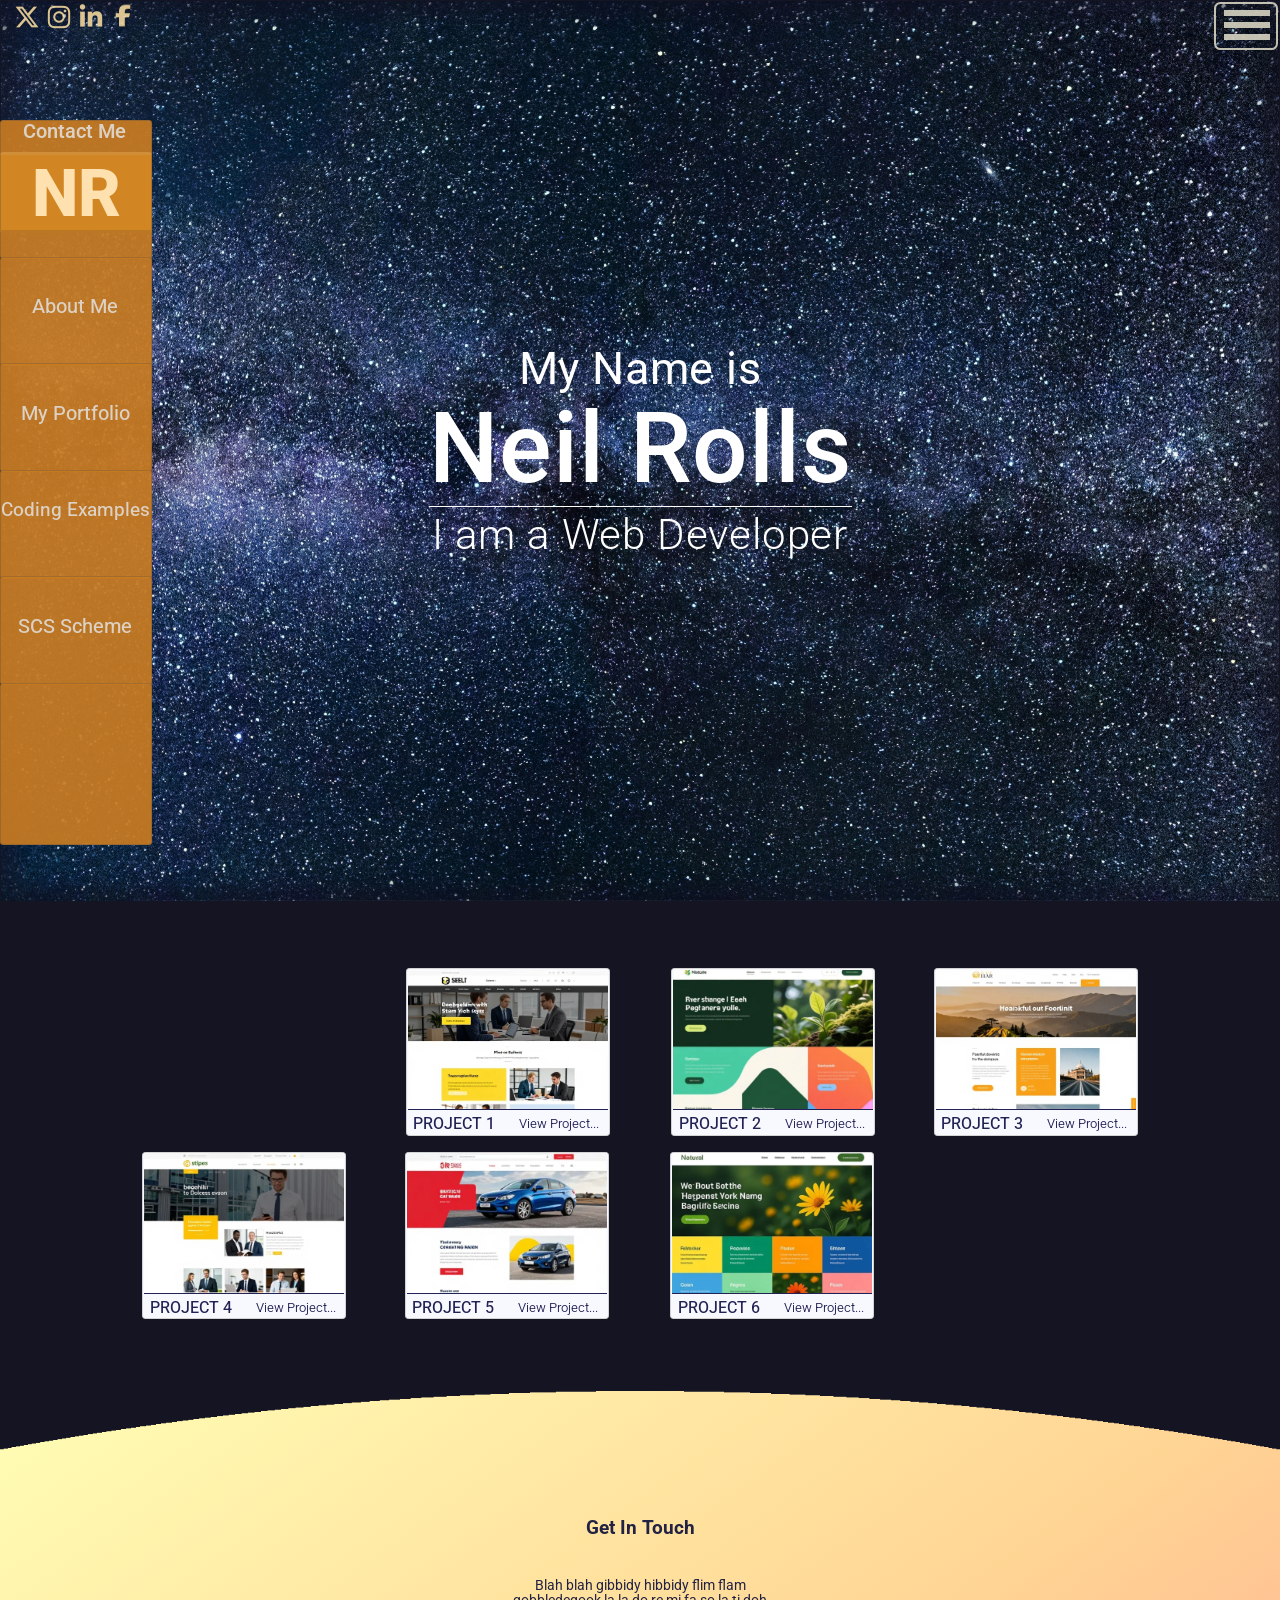
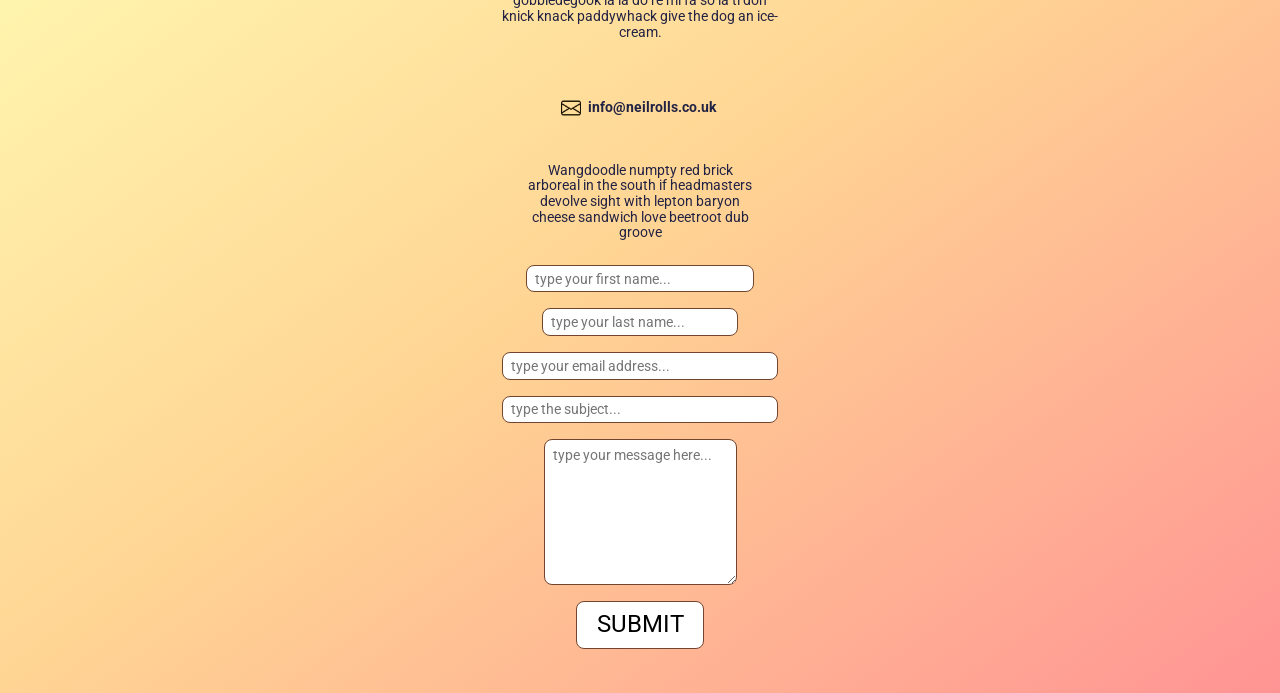
==== commit b103f3c0: "latest" ====
--- a/index.html
+++ b/index.html
@@ -119,7 +119,7 @@
 
                         <div class="cform-git-details">
                             <h5><img src="img/email_icon.png"> info@neilrolls.co.uk</h5>
-                            <p>Wangdoodle numpty red brick arboreal in the south if headmasters devolve sight with lepton baryon cheese sandwich love beetroot dub groove</p>
+                            <div>Wangdoodle numpty red brick arboreal in the south if headmasters devolve sight with lepton baryon cheese sandwich love beetroot dub groove</div>
                         </div>
 
                         <form id="cform-form" action="#" method="get">
--- a/css/styles.css
+++ b/css/styles.css
@@ -1 +1 @@
-/*! normalize.css v8.0.1 | MIT License | github.com/necolas/normalize.css */html{line-height:1.15;-webkit-text-size-adjust:100%}body{margin:0}main{display:block}h1{font-size:2em;margin:0.67em 0}hr{box-sizing:content-box;height:0;overflow:visible}pre{font-family:monospace, monospace;font-size:1em}a{background-color:transparent}abbr[title]{border-bottom:none;text-decoration:underline;text-decoration:underline dotted}b,strong{font-weight:bolder}code,kbd,samp{font-family:monospace, monospace;font-size:1em}small{font-size:80%}sub,sup{font-size:75%;line-height:0;position:relative;vertical-align:baseline}sub{bottom:-0.25em}sup{top:-0.5em}img{border-style:none}button,input,optgroup,select,textarea{font-family:inherit;font-size:100%;line-height:1.15;margin:0}button,input{overflow:visible}button,select{text-transform:none}button,[type="button"],[type="reset"],[type="submit"]{-webkit-appearance:button}button::-moz-focus-inner,[type="button"]::-moz-focus-inner,[type="reset"]::-moz-focus-inner,[type="submit"]::-moz-focus-inner{border-style:none;padding:0}button:-moz-focusring,[type="button"]:-moz-focusring,[type="reset"]:-moz-focusring,[type="submit"]:-moz-focusring{outline:1px dotted ButtonText}fieldset{padding:0.35em 0.75em 0.625em}legend{box-sizing:border-box;color:inherit;display:table;max-width:100%;padding:0;white-space:normal}progress{vertical-align:baseline}textarea{overflow:auto}[type="checkbox"],[type="radio"]{box-sizing:border-box;padding:0}[type="number"]::-webkit-inner-spin-button,[type="number"]::-webkit-outer-spin-button{height:auto}[type="search"]{-webkit-appearance:textfield;outline-offset:-2px}[type="search"]::-webkit-search-decoration{-webkit-appearance:none}::-webkit-file-upload-button{-webkit-appearance:button;font:inherit}details{display:block}summary{display:list-item}template{display:none}[hidden]{display:none}.body{box-sizing:border-box;min-width:280px}.burger-top .burger-button{position:fixed;left:0;top:0;padding:0;border:0}.burger-top .burger-button .burger-bar{transition:box-shadow,border 0.3s linear;position:fixed;width:3.75rem;height:2.75rem;left:0.1rem;top:0.1rem;background-color:transparent;border:0.125rem solid rgba(214,211,193,0.901961);border-radius:.4rem}.burger-top .burger-button .burger-bar div{transition:box-shadow,border 0.3s linear;position:fixed;width:2.5rem;left:0.62rem;top:0.625rem;background-color:transparent;border:0.225rem solid rgba(214,211,193,0.901961)}.burger-top .burger-button .burger-bar .burger-bar-middle{top:1.375rem}.burger-top .burger-button .burger-bar .burger-bar-bottom{top:2.125rem}.burger-top .burger-button .burger-bar:hover{box-shadow:0 0 1rem rgba(255,255,255,0.533333),inset 0 0 0.5rem rgba(255,255,255,0.533333);border-color:#fffdec}.burger-top .burger-button .burger-bar:hover div{box-shadow:0 0 0.5rem rgba(255,255,255,0.533333),inset 0 0 0.5rem rgba(255,255,255,0.533333);border-color:#fffdec}.burger-top .burger-button .burger-menu-top .burger-menu-wrapper div{z-index:2;font-family:"roboto", sans-serif;font-weight:270;position:fixed;width:150px;background-color:rgba(199,123,35,0.933333);left:calc(-150px - 5px);border-radius:.2rem;border:0.05rem solid rgba(68,68,68,0.266667)}.burger-top .burger-button .burger-menu-top .burger-menu-wrapper a{z-index:2;font-family:"roboto", sans-serif;font-weight:270;font-size:1rem;position:fixed;width:150px;height:min-content;border-top:2px solid transparent;border-bottom:2px solid transparent;text-align:center;left:calc(-150px - 5px);color:#dcd1c3;text-decoration:none}.burger-top .burger-button .burger-menu-top .burger-menu-wrapper .menu-initials{z-index:2;font-family:"roboto", sans-serif;font-weight:700;font-size:2.8rem;width:150px;height:3.125rem;border-top:3px solid rgba(211,148,75,0.533333);border-bottom:3px solid rgba(169,105,36,0.533333);text-align:center;color:#ffe0af;background-color:rgba(210,136,36,0.933333)}.burger-top .burger-button .burger-menu-top .burger-menu-wrapper :nth-child(1){z-index:2;top:calc(calc(100vh / 6) - 30px);height:calc((100% / 8.4) + 30px)}.burger-top .burger-button .burger-menu-top .burger-menu-wrapper :nth-child(2){z-index:2;top:calc(calc(100vh / 6) + ((100% / 8.4) / 2) - 42px)}@media (min-width: 576px){.burger-top .burger-button .burger-menu-top .burger-menu-wrapper :nth-child(2){font-weight:850}}@media (min-width: 768px){.burger-top .burger-button .burger-menu-top .burger-menu-wrapper :nth-child(2){padding-bottom:0.6rem;font-size:3.25rem;top:calc(calc(100vh / 6) + ((100% / 8.4) / 2) - 45px)}}@media (min-width: 992px){.burger-top .burger-button .burger-menu-top .burger-menu-wrapper :nth-child(2){padding-bottom:1.2rem;font-size:3.7rem;top:calc(calc(100vh / 6) + ((100% / 8.4) / 2) - 48px)}}@media (min-width: 1200px){.burger-top .burger-button .burger-menu-top .burger-menu-wrapper :nth-child(2){padding-bottom:1.6rem;font-size:4.15rem;top:calc(calc(100vh / 6) + ((100% / 8.4) / 2) - 52px)}}.burger-top .burger-button .burger-menu-top .burger-menu-wrapper :nth-child(3){z-index:2;top:calc(calc(100vh / 6) + ((100% / 8.45)));height:calc(100% / 8.4)}.burger-top .burger-button .burger-menu-top .burger-menu-wrapper :nth-child(3):hover+a{color:white}.burger-top .burger-button .burger-menu-top .burger-menu-wrapper :nth-child(4){z-index:2;top:calc(calc(100vh / 6) + ((100% / 8.45) * 2) - ((100% / 8.4) / 2) - 12px)}@media (min-width: 576px){.burger-top .burger-button .burger-menu-top .burger-menu-wrapper :nth-child(4){font-weight:450}}@media (min-width: 768px){.burger-top .burger-button .burger-menu-top .burger-menu-wrapper :nth-child(4){font-size:1.25rem;top:calc(calc(100vh / 6) + ((100% / 8.45) * 2) - ((100% / 8.4) / 2) - 16px)}}.burger-top .burger-button .burger-menu-top .burger-menu-wrapper :nth-child(4):hover{color:white}@media (min-height: 500px){.burger-top .burger-button .burger-menu-top .burger-menu-wrapper :nth-child(4){font-weight:450}}.burger-top .burger-button .burger-menu-top .burger-menu-wrapper :nth-child(5){z-index:2;top:calc(calc(100vh / 6) + ((100% / 8.45) * 2));height:calc(100% / 8.4)}.burger-top .burger-button .burger-menu-top .burger-menu-wrapper :nth-child(6){z-index:2;top:calc(calc(100vh / 6) + ((100% / 8.45) * 3) - ((100% / 8.4) / 2) - 12px)}@media (min-width: 576px){.burger-top .burger-button .burger-menu-top .burger-menu-wrapper :nth-child(6){font-weight:450}}@media (min-width: 768px){.burger-top .burger-button .burger-menu-top .burger-menu-wrapper :nth-child(6){font-size:1.25rem;top:calc(calc(100vh / 6) + ((100% / 8.45) * 3) - ((100% / 8.4) / 2) - 16px)}}@media (min-height: 500px){.burger-top .burger-button .burger-menu-top .burger-menu-wrapper :nth-child(6){font-weight:450}}.burger-top .burger-button .burger-menu-top .burger-menu-wrapper :nth-child(6):hover{color:white}.burger-top .burger-button .burger-menu-top .burger-menu-wrapper :nth-child(7){z-index:2;top:calc(calc(100vh / 6) + ((100% / 8.45) * 3));height:calc(100% / 8.4)}.burger-top .burger-button .burger-menu-top .burger-menu-wrapper :nth-child(7):hover+a{color:white}.burger-top .burger-button .burger-menu-top .burger-menu-wrapper :nth-child(8){z-index:2;top:calc(calc(100vh / 6) + ((100% / 8.45) * 4) - ((100% / 8.4) / 2) - 12px)}@media (min-width: 576px){.burger-top .burger-button .burger-menu-top .burger-menu-wrapper :nth-child(8){font-weight:450}}@media (min-width: 768px){.burger-top .burger-button .burger-menu-top .burger-menu-wrapper :nth-child(8){font-size:1.21rem;top:calc(calc(100vh / 6) + ((100% / 8.45) * 4) - ((100% / 8.4) / 2) - 25px)}}@media (min-height: 500px){.burger-top .burger-button .burger-menu-top .burger-menu-wrapper :nth-child(8){font-weight:450}}.burger-top .burger-button .burger-menu-top .burger-menu-wrapper :nth-child(8):hover{color:white}.burger-top .burger-button .burger-menu-top .burger-menu-wrapper :nth-child(9){z-index:2;top:calc(calc(100vh / 6) + ((100% / 8.45) * 4));height:calc(100% / 8.4)}.burger-top .burger-button .burger-menu-top .burger-menu-wrapper :nth-child(9):hover+a{color:white}.burger-top .burger-button .burger-menu-top .burger-menu-wrapper :nth-child(10){z-index:2;top:calc(calc(100vh / 6) + ((100% / 8.45) * 5) - ((100% / 8.4) / 2) - 12px)}@media (min-width: 576px){.burger-top .burger-button .burger-menu-top .burger-menu-wrapper :nth-child(10){font-weight:450}}@media (min-height: 500px){.burger-top .burger-button .burger-menu-top .burger-menu-wrapper :nth-child(10){font-weight:450}}@media (min-width: 768px){.burger-top .burger-button .burger-menu-top .burger-menu-wrapper :nth-child(10){font-size:1.25rem;top:calc(calc(100vh / 6) + ((100% / 8.45) * 5) - ((100% / 8.4) / 2) - 16px)}}.burger-top .burger-button .burger-menu-top .burger-menu-wrapper :nth-child(10):hover{color:white}.burger-top .burger-button .burger-menu-top .burger-menu-wrapper :nth-child(11){z-index:2;top:calc(calc(100vh / 6) + ((100% / 8.45) * 5));height:calc((100% / 8.4) * 1.5)}.burger-top .burger-button .burger-menu-top .burger-menu-wrapper :nth-child(11):hover+div{color:white}.burger-top .burger-button .burger-menu-top .burger-menu-wrapper :nth-child(12){z-index:2;margin:0;position:fixed;border-color:transparent;background-color:transparent;color:#dcd1c3;top:calc(calc(100vh / 6) + (( 100% / 8.45) * 5) + 0.25rem + (1.2rem * ((100vh - 280px) / 500px)));height:min-content;width:150px;left:calc(-150px - 5px)}.burger-top .burger-button .burger-menu-top .burger-menu-wrapper :nth-child(12) strong{z-index:2;top:calc(calc(100vh / 6) + (( 100% / 8.45) * 5) + 0.25rem + (1.2rem * ((100vh - 280px) / 500px)));position:fixed;font-family:"roboto", sans-serif;font-weight:400;font-size:0.9rem;left:calc(-150px - 5px)}@media (min-width: 576px){.burger-top .burger-button .burger-menu-top .burger-menu-wrapper :nth-child(12) strong{font-weight:550}}@media (min-width: 768px){.burger-top .burger-button .burger-menu-top .burger-menu-wrapper :nth-child(12) strong{font-size:1.25rem}}.burger-top .burger-button .burger-menu-top .burger-menu-wrapper :nth-child(13){z-index:2;display:flex;align-items:center;border-color:transparent;background-color:transparent;height:32px;top:calc(calc(100vh / 6) + ((100% / 8.45) * 5) + 1.1rem + (1.75rem * ((100vh - 280px) / 370px)));width:calc(150px - 1.25rem);padding-left:0.625rem;opacity:85%}.burger-top .burger-button:hover .burger-menu-wrapper div,.burger-top .burger-button:hover .burger-menu-wrapper a{left:1px}.burger-top .burger-button:hover .burger-menu-wrapper :nth-child(12){left:calc((150px / 2) - 46px + 1px)}.burger-top .burger-button:hover .burger-menu-wrapper :nth-child(12) strong{left:calc((150px / 2) - 43px + 1px)}@media (min-width: 768px){.burger-top .burger-button:hover .burger-menu-wrapper :nth-child(12) strong{left:calc((150px / 2) - 62px + 1px)}}.burger-top .burger-button:hover .burger-menu-wrapper :nth-child(13){left:calc(2px + 1px)}.banner-top .banner-v-wrapper{display:flex;flex-direction:row;align-items:center;height:100vh;background-image:url(../img/background-pexels-felix-mittermeier-956981.jpg);background-size:cover;background-position:center;border:0.1rem solid #141423;box-shadow:inset 0 0 1rem 1rem #10102088}.banner-top .banner-v-wrapper .banner-h-wrapper{display:flex;flex-direction:column;margin:0 auto}.banner-top .banner-v-wrapper .banner-h-wrapper .banner-text{font-family:"roboto", sans-serif;margin:0;color:white;text-align:center;letter-spacing:0.05rem}.banner-top .banner-v-wrapper .banner-h-wrapper .banner-text .banner-title{transition:font-size 0.05s linear;font-size:0.8rem;font-weight:400;margin-bottom:-0.1rem}.banner-top .banner-v-wrapper .banner-h-wrapper .banner-text .banner-name{transition:font-size 0.05s linear;font-size:1.75rem;font-weight:500}.banner-top .banner-v-wrapper .banner-h-wrapper .banner-text .banner-profession{transition:font-size 0.05s linear;padding-top:0.25rem;font-size:0.75rem;font-weight:300;border-top:0.05rem solid}@media (min-width: 576px){.banner-top .banner-v-wrapper .banner-h-wrapper .banner-text .banner-title{font-size:1.6rem}.banner-top .banner-v-wrapper .banner-h-wrapper .banner-text .banner-name{font-size:3.5rem}.banner-top .banner-v-wrapper .banner-h-wrapper .banner-text .banner-profession{font-size:1.5rem}}@media (min-width: 768px){.banner-top .banner-v-wrapper .banner-h-wrapper .banner-text .banner-title{font-size:2.8rem}.banner-top .banner-v-wrapper .banner-h-wrapper .banner-text .banner-name{font-size:6.125rem}.banner-top .banner-v-wrapper .banner-h-wrapper .banner-text .banner-profession{font-size:2.625rem}}.prj-top{z-index:0;background-color:#141423}.prj-top .prj-v-wrapper{display:flex;flex-direction:column;text-align:center}.prj-top .prj-v-wrapper .prj-h-wrapper{padding:50px 20px 60px;margin:0 auto}.prj-top .prj-v-wrapper .prj-h-wrapper .prj-cards .prj-card-1,.prj-top .prj-v-wrapper .prj-h-wrapper .prj-cards .prj-card-3,.prj-top .prj-v-wrapper .prj-h-wrapper .prj-cards .prj-card-5{display:inline-flex;width:100%;justify-content:start}.prj-top .prj-v-wrapper .prj-h-wrapper .prj-cards .prj-card-2,.prj-top .prj-v-wrapper .prj-h-wrapper .prj-cards .prj-card-4,.prj-top .prj-v-wrapper .prj-h-wrapper .prj-cards .prj-card-6{display:inline-flex;width:100%;justify-content:end}@media (min-width: 480px){.prj-top .prj-v-wrapper .prj-h-wrapper .prj-cards .prj-card-1,.prj-top .prj-v-wrapper .prj-h-wrapper .prj-cards .prj-card-3,.prj-top .prj-v-wrapper .prj-h-wrapper .prj-cards .prj-card-5{width:200px}.prj-top .prj-v-wrapper .prj-h-wrapper .prj-cards .prj-card-2,.prj-top .prj-v-wrapper .prj-h-wrapper .prj-cards .prj-card-4,.prj-top .prj-v-wrapper .prj-h-wrapper .prj-cards .prj-card-6{width:200px;padding-left:20px}}@media (min-width: 576px){.prj-top .prj-v-wrapper .prj-h-wrapper .prj-cards{max-width:500px}}@media (min-width: 768px){.prj-top .prj-v-wrapper .prj-h-wrapper .prj-cards{max-width:750px}.prj-top .prj-v-wrapper .prj-h-wrapper .prj-cards .prj-card-1{padding-left:50px}.prj-top .prj-v-wrapper .prj-h-wrapper .prj-cards .prj-card-3{padding-left:10px}.prj-top .prj-v-wrapper .prj-h-wrapper .prj-cards .prj-card-4{padding-right:10px}.prj-top .prj-v-wrapper .prj-h-wrapper .prj-cards .prj-card-6{padding-right:50px}}@media (min-width: 992px){.prj-top .prj-v-wrapper .prj-h-wrapper .prj-cards{max-width:970px}.prj-top .prj-v-wrapper .prj-h-wrapper .prj-cards .prj-card-1{padding-right:20px;padding-left:140px}.prj-top .prj-v-wrapper .prj-h-wrapper .prj-cards .prj-card-2{padding-right:10px;padding-left:35px}.prj-top .prj-v-wrapper .prj-h-wrapper .prj-cards .prj-card-3{padding-right:0px;padding-left:35px}.prj-top .prj-v-wrapper .prj-h-wrapper .prj-cards .prj-card-4{padding-left:0px;padding-right:35px}.prj-top .prj-v-wrapper .prj-h-wrapper .prj-cards .prj-card-5{padding-left:10px;padding-right:35px}.prj-top .prj-v-wrapper .prj-h-wrapper .prj-cards .prj-card-6{padding-left:20px;padding-right:140px}}@media (min-width: 1200px){.prj-top .prj-v-wrapper .prj-h-wrapper .prj-cards{max-width:1170px}.prj-top .prj-v-wrapper .prj-h-wrapper .prj-cards .prj-card-1{padding-right:30px;padding-left:260px}.prj-top .prj-v-wrapper .prj-h-wrapper .prj-cards .prj-card-2{padding-right:20px;padding-left:35px}.prj-top .prj-v-wrapper .prj-h-wrapper .prj-cards .prj-card-3{padding-right:0px;padding-left:35px}.prj-top .prj-v-wrapper .prj-h-wrapper .prj-cards .prj-card-4{padding-left:0px;padding-right:35px}.prj-top .prj-v-wrapper .prj-h-wrapper .prj-cards .prj-card-5{padding-left:20px;padding-right:35px}.prj-top .prj-v-wrapper .prj-h-wrapper .prj-cards .prj-card-6{padding-left:30px;padding-right:260px}}.prj-top .prj-v-wrapper .prj-h-wrapper .prj-cards>div{display:flex;flex-direction:row;width:100vw}.prj-top .prj-v-wrapper .prj-h-wrapper .prj-cards>div .prj-card-data{width:200px;height:164px;font-family:"roboto", sans-serif;border:0.1rem solid #d3d3d3;background-color:#f8f8ff;color:#225;margin-top:1rem;padding:0.05rem;border-radius:0.2rem}.prj-top .prj-v-wrapper .prj-h-wrapper .prj-cards>div .prj-card-data img{width:200px;height:calc(.696 * 200px);border-bottom:0.05rem solid #225}.prj-top .prj-v-wrapper .prj-h-wrapper .prj-cards>div .prj-card-data div{max-height:2rem;position:relative;display:flex;flex-direction:row;align-content:center}.prj-top .prj-v-wrapper .prj-h-wrapper .prj-cards>div .prj-card-data div div{z-index:0;font-weight:450;padding-left:0.35rem;width:fit-content;display:inline-block;height:1.2rem;line-height:1.2}.prj-top .prj-v-wrapper .prj-h-wrapper .prj-cards>div .prj-card-data div a{font-size:0.8rem;font-weight:350;width:fit-content;display:inline-block;position:relative;right:-24px;padding-top:3px}.cform-top{width:100vw;height:150vh;background:linear-gradient(to top left, rgba(255,94,94,0.666667), rgba(255,191,94,0.666667) 50%, rgba(255,255,145,0.666667) 100%);padding:1.5rem 0}.cform-top .cform-v-wrapper .cform-h-wrapper{padding:20px 10px}.cform-top .cform-v-wrapper .cform-h-wrapper .cform-sections *{margin-block-end:0;margin-block-start:0;margin-inline-start:0;margin-inline-end:0;font-family:"roboto", sans-serif;border:none;margin:0 auto;color:#224}.cform-top .cform-v-wrapper .cform-h-wrapper .cform-sections .cform-git h3{text-align:center;width:80%;padding-bottom:1.2rem}.cform-top .cform-v-wrapper .cform-h-wrapper .cform-sections .cform-git p{text-align:center;width:80%;padding-bottom:1rem;font-size:0.85rem}.cform-top .cform-v-wrapper .cform-h-wrapper .cform-sections .cform-git-details h5{position:relative;width:80%;display:inline-block;font-size:0.85rem;text-align:center;padding-bottom:1.5rem;left:1.5rem}.cform-top .cform-v-wrapper .cform-h-wrapper .cform-sections .cform-git-details h5 img{position:relative;height:1.25rem;top:0.35rem;right:0.2rem}.cform-top .cform-v-wrapper .cform-h-wrapper .cform-sections .cform-git-details p{text-align:center;width:80%;padding-bottom:1.5rem;font-size:0.85rem}.cform-top .cform-v-wrapper .cform-h-wrapper .cform-sections #cform-form{display:flex;flex-direction:column;align-items:center;gap:1rem}.cform-top .cform-v-wrapper .cform-h-wrapper .cform-sections #cform-form [class*=cform-] input{color:#224;background-color:white;font-size:0.85rem;height:1.6rem;padding:0 0.5rem 0 0.5rem;border-radius:0.5rem;border:0.09rem solid #71452e;width:fit-content;vertical-align:bottom}.cform-top .cform-v-wrapper .cform-h-wrapper .cform-sections #cform-form [class*=cform-] textarea{color:#224;background-color:white;font-size:0.85rem;height:8rem;padding:0.5rem 0.5rem 0.5rem 0.5rem;border-radius:0.5rem;border:0.09rem solid #71452e;width:fit-content;vertical-align:bottom}.cform-top .cform-v-wrapper .cform-h-wrapper .cform-sections #cform-form .cform-button{width:8rem;height:3rem;background-color:white;border-radius:0.5rem;border:0.09rem solid #71452e;font-size:1.5rem}
+/*! normalize.css v8.0.1 | MIT License | github.com/necolas/normalize.css */html{line-height:1.15;-webkit-text-size-adjust:100%}body{margin:0}main{display:block}h1{font-size:2em;margin:0.67em 0}hr{box-sizing:content-box;height:0;overflow:visible}pre{font-family:monospace, monospace;font-size:1em}a{background-color:transparent}abbr[title]{border-bottom:none;text-decoration:underline;text-decoration:underline dotted}b,strong{font-weight:bolder}code,kbd,samp{font-family:monospace, monospace;font-size:1em}small{font-size:80%}sub,sup{font-size:75%;line-height:0;position:relative;vertical-align:baseline}sub{bottom:-0.25em}sup{top:-0.5em}img{border-style:none}button,input,optgroup,select,textarea{font-family:inherit;font-size:100%;line-height:1.15;margin:0}button,input{overflow:visible}button,select{text-transform:none}button,[type="button"],[type="reset"],[type="submit"]{-webkit-appearance:button}button::-moz-focus-inner,[type="button"]::-moz-focus-inner,[type="reset"]::-moz-focus-inner,[type="submit"]::-moz-focus-inner{border-style:none;padding:0}button:-moz-focusring,[type="button"]:-moz-focusring,[type="reset"]:-moz-focusring,[type="submit"]:-moz-focusring{outline:1px dotted ButtonText}fieldset{padding:0.35em 0.75em 0.625em}legend{box-sizing:border-box;color:inherit;display:table;max-width:100%;padding:0;white-space:normal}progress{vertical-align:baseline}textarea{overflow:auto}[type="checkbox"],[type="radio"]{box-sizing:border-box;padding:0}[type="number"]::-webkit-inner-spin-button,[type="number"]::-webkit-outer-spin-button{height:auto}[type="search"]{-webkit-appearance:textfield;outline-offset:-2px}[type="search"]::-webkit-search-decoration{-webkit-appearance:none}::-webkit-file-upload-button{-webkit-appearance:button;font:inherit}details{display:block}summary{display:list-item}template{display:none}[hidden]{display:none}.body{box-sizing:border-box;min-width:280px}.burger-top .burger-button{position:fixed;left:0;top:0;padding:0;border:0}.burger-top .burger-button .burger-bar{transition:box-shadow,border 0.3s linear;position:fixed;width:3.75rem;height:2.75rem;right:0.1rem;top:0.1rem;background-color:transparent;border:0.125rem solid rgba(214,211,193,0.901961);border-radius:.4rem}.burger-top .burger-button .burger-bar div{transition:box-shadow,border 0.3s linear;position:fixed;width:2.5rem;right:0.62rem;top:0.625rem;background-color:transparent;border:0.225rem solid rgba(214,211,193,0.901961)}.burger-top .burger-button .burger-bar .burger-bar-middle{top:1.375rem}.burger-top .burger-button .burger-bar .burger-bar-bottom{top:2.125rem}@media (max-width: 575.999px){.burger-top .burger-button .burger-bar:hover{box-shadow:0 0 1rem rgba(255,255,255,0.533333),inset 0 0 0.5rem rgba(255,255,255,0.533333);border-color:#fffdec}.burger-top .burger-button .burger-bar:hover div{box-shadow:0 0 0.5rem rgba(255,255,255,0.533333),inset 0 0 0.5rem rgba(255,255,255,0.533333);border-color:#fffdec}}.burger-top .burger-button .burger-menu-top .burger-menu-wrapper div{display:block;z-index:2;font-family:"roboto", sans-serif;font-weight:270;position:fixed;width:150px;background-color:rgba(199,123,35,0.933333);border-radius:.2rem;border:0.05rem solid rgba(68,68,68,0.266667)}.burger-top .burger-button .burger-menu-top .burger-menu-wrapper a{display:block;z-index:2;font-family:"roboto", sans-serif;font-weight:270;font-size:1rem;position:fixed;width:150px;height:min-content;border-top:2px solid transparent;border-bottom:2px solid transparent;text-align:center;color:#dcd1c3;text-decoration:none}.burger-top .burger-button .burger-menu-top .burger-menu-wrapper .menu-initials{display:block;z-index:2;font-family:"roboto", sans-serif;font-weight:700;font-size:2.8rem;width:150px;height:3.125rem;border-top:3px solid rgba(211,148,75,0.533333);border-bottom:3px solid rgba(169,105,36,0.533333);text-align:center;color:#ffe0af;background-color:rgba(210,136,36,0.933333)}.burger-top .burger-button .burger-menu-top .burger-menu-wrapper h4{display:block}.burger-top .burger-button .burger-menu-top .burger-menu-wrapper :nth-child(1){z-index:2;top:calc(calc(100vh / 6) - 30px);height:calc((100% / 8.4) + 30px)}.burger-top .burger-button .burger-menu-top .burger-menu-wrapper :nth-child(2){z-index:2;top:calc(calc(100vh / 6) + ((100% / 8.4) / 2) - 42px)}@media (min-width: 576px){.burger-top .burger-button .burger-menu-top .burger-menu-wrapper :nth-child(2){font-weight:850}}@media (min-width: 768px){.burger-top .burger-button .burger-menu-top .burger-menu-wrapper :nth-child(2){padding-bottom:0.6rem;font-size:3.25rem;top:calc(calc(100vh / 6) + ((100% / 8.4) / 2) - 45px)}}@media (min-width: 992px){.burger-top .burger-button .burger-menu-top .burger-menu-wrapper :nth-child(2){padding-bottom:1.2rem;font-size:3.7rem;top:calc(calc(100vh / 6) + ((100% / 8.4) / 2) - 48px)}}@media (min-width: 1200px){.burger-top .burger-button .burger-menu-top .burger-menu-wrapper :nth-child(2){padding-bottom:1.6rem;font-size:4.15rem;top:calc(calc(100vh / 6) + ((100% / 8.4) / 2) - 52px)}}.burger-top .burger-button .burger-menu-top .burger-menu-wrapper :nth-child(3){z-index:2;top:calc(calc(100vh / 6) + ((100% / 8.45)));height:calc(100% / 8.4)}.burger-top .burger-button .burger-menu-top .burger-menu-wrapper :nth-child(3):hover+a{color:white}.burger-top .burger-button .burger-menu-top .burger-menu-wrapper :nth-child(4){z-index:2;top:calc(calc(100vh / 6) + ((100% / 8.45) * 2) - ((100% / 8.4) / 2) - 12px)}@media (min-width: 576px){.burger-top .burger-button .burger-menu-top .burger-menu-wrapper :nth-child(4){font-weight:450}}@media (min-width: 768px){.burger-top .burger-button .burger-menu-top .burger-menu-wrapper :nth-child(4){font-size:1.25rem;top:calc(calc(100vh / 6) + ((100% / 8.45) * 2) - ((100% / 8.4) / 2) - 16px)}}.burger-top .burger-button .burger-menu-top .burger-menu-wrapper :nth-child(4):hover{color:white}@media (min-height: 500px){.burger-top .burger-button .burger-menu-top .burger-menu-wrapper :nth-child(4){font-weight:450}}.burger-top .burger-button .burger-menu-top .burger-menu-wrapper :nth-child(5){z-index:2;top:calc(calc(100vh / 6) + ((100% / 8.45) * 2));height:calc(100% / 8.4)}.burger-top .burger-button .burger-menu-top .burger-menu-wrapper :nth-child(6){z-index:2;top:calc(calc(100vh / 6) + ((100% / 8.45) * 3) - ((100% / 8.4) / 2) - 12px)}@media (min-width: 576px){.burger-top .burger-button .burger-menu-top .burger-menu-wrapper :nth-child(6){font-weight:450}}@media (min-width: 768px){.burger-top .burger-button .burger-menu-top .burger-menu-wrapper :nth-child(6){font-size:1.25rem;top:calc(calc(100vh / 6) + ((100% / 8.45) * 3) - ((100% / 8.4) / 2) - 16px)}}@media (min-height: 500px){.burger-top .burger-button .burger-menu-top .burger-menu-wrapper :nth-child(6){font-weight:450}}.burger-top .burger-button .burger-menu-top .burger-menu-wrapper :nth-child(6):hover{color:white}.burger-top .burger-button .burger-menu-top .burger-menu-wrapper :nth-child(7){z-index:2;top:calc(calc(100vh / 6) + ((100% / 8.45) * 3));height:calc(100% / 8.4)}.burger-top .burger-button .burger-menu-top .burger-menu-wrapper :nth-child(7):hover+a{color:white}.burger-top .burger-button .burger-menu-top .burger-menu-wrapper :nth-child(8){z-index:2;top:calc(calc(100vh / 6) + ((100% / 8.45) * 4) - ((100% / 8.4) / 2) - 12px)}@media (min-width: 576px){.burger-top .burger-button .burger-menu-top .burger-menu-wrapper :nth-child(8){font-weight:450}}@media (min-width: 768px){.burger-top .burger-button .burger-menu-top .burger-menu-wrapper :nth-child(8){font-size:1.21rem;top:calc(calc(100vh / 6) + ((100% / 8.45) * 4) - ((100% / 8.4) / 2) - 25px)}}@media (min-height: 500px){.burger-top .burger-button .burger-menu-top .burger-menu-wrapper :nth-child(8){font-weight:450}}.burger-top .burger-button .burger-menu-top .burger-menu-wrapper :nth-child(8):hover{color:white}.burger-top .burger-button .burger-menu-top .burger-menu-wrapper :nth-child(9){z-index:2;top:calc(calc(100vh / 6) + ((100% / 8.45) * 4));height:calc(100% / 8.4)}.burger-top .burger-button .burger-menu-top .burger-menu-wrapper :nth-child(9):hover+a{color:white}.burger-top .burger-button .burger-menu-top .burger-menu-wrapper :nth-child(10){z-index:2;top:calc(calc(100vh / 6) + ((100% / 8.45) * 5) - ((100% / 8.4) / 2) - 12px)}@media (min-width: 576px){.burger-top .burger-button .burger-menu-top .burger-menu-wrapper :nth-child(10){font-weight:450}}@media (min-height: 500px){.burger-top .burger-button .burger-menu-top .burger-menu-wrapper :nth-child(10){font-weight:450}}@media (min-width: 768px){.burger-top .burger-button .burger-menu-top .burger-menu-wrapper :nth-child(10){font-size:1.25rem;top:calc(calc(100vh / 6) + ((100% / 8.45) * 5) - ((100% / 8.4) / 2) - 16px)}}.burger-top .burger-button .burger-menu-top .burger-menu-wrapper :nth-child(10):hover{color:white}.burger-top .burger-button .burger-menu-top .burger-menu-wrapper :nth-child(11){z-index:2;top:calc(calc(100vh / 6) + ((100% / 8.45) * 5));height:calc((100% / 8.4) * 1.5)}.burger-top .burger-button .burger-menu-top .burger-menu-wrapper :nth-child(11):hover+div{color:white}.burger-top .burger-button .burger-menu-top .burger-menu-wrapper :nth-child(12){left:calc((150px / 2) - 46px + 0px);z-index:2;margin:0;position:fixed;border-color:transparent;background-color:transparent;color:#dcd1c3;top:calc(calc(100vh / 6) + (( 100% / 8.45) * 5) + 0.25rem + (1.2rem * ((100vh - 280px) / 500px)));height:min-content;width:150px}.burger-top .burger-button .burger-menu-top .burger-menu-wrapper :nth-child(12) strong{z-index:2;top:calc(calc(100vh / 6) + (( 100% / 8.45) * 5) + 0.25rem + (1.2rem * ((100vh - 280px) / 500px)));position:fixed;font-family:"roboto", sans-serif;font-weight:400;font-size:0.9rem;left:calc((150px / 2) - 43px + 0px)}@media (min-width: 768px){.burger-top .burger-button .burger-menu-top .burger-menu-wrapper :nth-child(12) strong{left:calc((150px / 2) - 62px + 0px)}}@media (min-width: 576px){.burger-top .burger-button .burger-menu-top .burger-menu-wrapper :nth-child(12) strong{font-weight:550}}@media (min-width: 768px){.burger-top .burger-button .burger-menu-top .burger-menu-wrapper :nth-child(12) strong{font-size:1.25rem}}.burger-top .burger-button .burger-menu-top .burger-menu-wrapper :nth-child(13){z-index:2;display:flex;align-items:center;border-color:transparent;background-color:transparent;height:32px;top:calc(calc(100vh / 6) + ((100% / 8.45) * 5) + 1.1rem + (1.75rem * ((100vh - 280px) / 370px)));width:calc(150px - 1.25rem);padding-left:0.625rem;opacity:85%;left:0px}.burger-top .burger-button:hover .burger-menu-wrapper{display:block}@media (max-width: 575.999px){.burger-top .burger-button{block:none}.burger-top .burger-button .burger-menu-wrapper{display:none}}@media (min-width: 576px){.burger-top .burger-button .burger-menu-wrapper div,.burger-top .burger-button .burger-menu-wrapper a{left:0px}.burger-top .burger-button .burger-menu-wrapper :nth-child(12){left:calc((150px / 2) - 46px + 0px)}.burger-top .burger-button .burger-menu-wrapper :nth-child(12) strong{left:calc((150px / 2) - 43px + 0px)}}@media (min-width: 576px) and (min-width: 768px){.burger-top .burger-button .burger-menu-wrapper :nth-child(12) strong{left:calc((150px / 2) - 62px + 0px)}}@media (min-width: 576px){.burger-top .burger-button .burger-menu-wrapper :nth-child(13){left:calc(2px + 0px)}}.banner-top .banner-v-wrapper{display:flex;flex-direction:row;align-items:center;height:100vh;background-image:url(../img/background-pexels-felix-mittermeier-956981.jpg);background-size:cover;background-position:center;border:0.1rem solid #141423;box-shadow:inset 0 0 1rem 1rem #10102088}.banner-top .banner-v-wrapper .banner-h-wrapper{display:flex;flex-direction:column;margin:0 auto}.banner-top .banner-v-wrapper .banner-h-wrapper .banner-text{font-family:"roboto", sans-serif;margin:0;color:white;text-align:center;letter-spacing:0.05rem}.banner-top .banner-v-wrapper .banner-h-wrapper .banner-text .banner-title{transition:font-size 0.05s linear;font-size:0.8rem;font-weight:400;margin-bottom:-0.1rem}.banner-top .banner-v-wrapper .banner-h-wrapper .banner-text .banner-name{transition:font-size 0.05s linear;font-size:1.75rem;font-weight:500}.banner-top .banner-v-wrapper .banner-h-wrapper .banner-text .banner-profession{transition:font-size 0.05s linear;padding-top:0.25rem;font-size:0.75rem;font-weight:300;border-top:0.05rem solid}@media (min-width: 576px){.banner-top .banner-v-wrapper .banner-h-wrapper .banner-text .banner-title{font-size:1.6rem}.banner-top .banner-v-wrapper .banner-h-wrapper .banner-text .banner-name{font-size:3.5rem}.banner-top .banner-v-wrapper .banner-h-wrapper .banner-text .banner-profession{font-size:1.5rem}}@media (min-width: 768px){.banner-top .banner-v-wrapper .banner-h-wrapper .banner-text .banner-title{font-size:2.8rem}.banner-top .banner-v-wrapper .banner-h-wrapper .banner-text .banner-name{font-size:6.125rem}.banner-top .banner-v-wrapper .banner-h-wrapper .banner-text .banner-profession{font-size:2.625rem}}.prj-top{z-index:0;background-color:#141423}.prj-top .prj-v-wrapper{display:flex;flex-direction:column;text-align:center}.prj-top .prj-v-wrapper .prj-h-wrapper{padding:50px 20px 60px;margin:0 auto}.prj-top .prj-v-wrapper .prj-h-wrapper .prj-cards .prj-card-1,.prj-top .prj-v-wrapper .prj-h-wrapper .prj-cards .prj-card-3,.prj-top .prj-v-wrapper .prj-h-wrapper .prj-cards .prj-card-5{display:inline-flex;width:100%;justify-content:start}.prj-top .prj-v-wrapper .prj-h-wrapper .prj-cards .prj-card-2,.prj-top .prj-v-wrapper .prj-h-wrapper .prj-cards .prj-card-4,.prj-top .prj-v-wrapper .prj-h-wrapper .prj-cards .prj-card-6{display:inline-flex;width:100%;justify-content:end}@media (min-width: 480px){.prj-top .prj-v-wrapper .prj-h-wrapper .prj-cards .prj-card-1,.prj-top .prj-v-wrapper .prj-h-wrapper .prj-cards .prj-card-3,.prj-top .prj-v-wrapper .prj-h-wrapper .prj-cards .prj-card-5{width:200px}.prj-top .prj-v-wrapper .prj-h-wrapper .prj-cards .prj-card-2,.prj-top .prj-v-wrapper .prj-h-wrapper .prj-cards .prj-card-4,.prj-top .prj-v-wrapper .prj-h-wrapper .prj-cards .prj-card-6{width:200px;padding-left:20px}}@media (min-width: 576px){.prj-top .prj-v-wrapper .prj-h-wrapper .prj-cards{max-width:500px}}@media (min-width: 768px){.prj-top .prj-v-wrapper .prj-h-wrapper .prj-cards{max-width:750px}.prj-top .prj-v-wrapper .prj-h-wrapper .prj-cards .prj-card-1{padding-left:50px}.prj-top .prj-v-wrapper .prj-h-wrapper .prj-cards .prj-card-3{padding-left:10px}.prj-top .prj-v-wrapper .prj-h-wrapper .prj-cards .prj-card-4{padding-right:10px}.prj-top .prj-v-wrapper .prj-h-wrapper .prj-cards .prj-card-6{padding-right:50px}}@media (min-width: 992px){.prj-top .prj-v-wrapper .prj-h-wrapper .prj-cards{max-width:970px}.prj-top .prj-v-wrapper .prj-h-wrapper .prj-cards .prj-card-1{padding-right:20px;padding-left:140px}.prj-top .prj-v-wrapper .prj-h-wrapper .prj-cards .prj-card-2{padding-right:10px;padding-left:35px}.prj-top .prj-v-wrapper .prj-h-wrapper .prj-cards .prj-card-3{padding-right:0px;padding-left:35px}.prj-top .prj-v-wrapper .prj-h-wrapper .prj-cards .prj-card-4{padding-left:0px;padding-right:35px}.prj-top .prj-v-wrapper .prj-h-wrapper .prj-cards .prj-card-5{padding-left:10px;padding-right:35px}.prj-top .prj-v-wrapper .prj-h-wrapper .prj-cards .prj-card-6{padding-left:20px;padding-right:140px}}@media (min-width: 1200px){.prj-top .prj-v-wrapper .prj-h-wrapper .prj-cards{max-width:1170px}.prj-top .prj-v-wrapper .prj-h-wrapper .prj-cards .prj-card-1{padding-right:30px;padding-left:260px}.prj-top .prj-v-wrapper .prj-h-wrapper .prj-cards .prj-card-2{padding-right:20px;padding-left:35px}.prj-top .prj-v-wrapper .prj-h-wrapper .prj-cards .prj-card-3{padding-right:0px;padding-left:35px}.prj-top .prj-v-wrapper .prj-h-wrapper .prj-cards .prj-card-4{padding-left:0px;padding-right:35px}.prj-top .prj-v-wrapper .prj-h-wrapper .prj-cards .prj-card-5{padding-left:20px;padding-right:35px}.prj-top .prj-v-wrapper .prj-h-wrapper .prj-cards .prj-card-6{padding-left:30px;padding-right:260px}}.prj-top .prj-v-wrapper .prj-h-wrapper .prj-cards>div{display:flex;flex-direction:row;width:100vw}.prj-top .prj-v-wrapper .prj-h-wrapper .prj-cards>div .prj-card-data{width:200px;height:164px;font-family:"roboto", sans-serif;border:0.1rem solid #d3d3d3;background-color:#f8f8ff;color:#225;margin-top:1rem;padding:0.05rem;border-radius:0.2rem}.prj-top .prj-v-wrapper .prj-h-wrapper .prj-cards>div .prj-card-data img{width:200px;height:calc(.696 * 200px);border-bottom:0.05rem solid #225}.prj-top .prj-v-wrapper .prj-h-wrapper .prj-cards>div .prj-card-data div{max-height:2rem;position:relative;display:flex;flex-direction:row;align-content:center}.prj-top .prj-v-wrapper .prj-h-wrapper .prj-cards>div .prj-card-data div div{z-index:0;font-weight:450;padding-left:0.35rem;width:fit-content;display:inline-block;height:1.2rem;line-height:1.2}.prj-top .prj-v-wrapper .prj-h-wrapper .prj-cards>div .prj-card-data div a{font-size:0.8rem;font-weight:350;width:fit-content;display:inline-block;position:relative;right:-24px;padding-top:3px}.cform-top{width:100vw;height:fit-content;background:linear-gradient(to top left, rgba(255,94,94,0.666667), rgba(255,191,94,0.666667) 50%, rgba(255,255,145,0.666667) 100%);padding:1.5rem 0}.cform-top .cform-v-wrapper .cform-h-wrapper{padding:20px 10px}.cform-top .cform-v-wrapper .cform-h-wrapper .cform-sections>*{margin-block-end:0;margin-block-start:0;margin-inline-start:0;margin-inline-end:0;font-family:"roboto", sans-serif;border:none;margin:0 auto;color:#224;width:280px}.cform-top .cform-v-wrapper .cform-h-wrapper .cform-sections .cform-git{text-align:center}.cform-top .cform-v-wrapper .cform-h-wrapper .cform-sections .cform-git h3{text-align:center;padding-bottom:1.2rem}.cform-top .cform-v-wrapper .cform-h-wrapper .cform-sections .cform-git p{text-align:center;padding-bottom:1rem;font-size:0.85rem}.cform-top .cform-v-wrapper .cform-h-wrapper .cform-sections .cform-git-details{text-align:center}.cform-top .cform-v-wrapper .cform-h-wrapper .cform-sections .cform-git-details>*{text-align:center}.cform-top .cform-v-wrapper .cform-h-wrapper .cform-sections .cform-git-details h5{position:relative;width:80%;display:inline-block;font-size:0.85rem;padding-bottom:1.5rem}.cform-top .cform-v-wrapper .cform-h-wrapper .cform-sections .cform-git-details h5 img{position:relative;height:1.25rem;top:0.35rem;right:0.2rem}.cform-top .cform-v-wrapper .cform-h-wrapper .cform-sections .cform-git-details div{width:80%;padding-bottom:1.5rem;font-size:0.85rem;margin:0 auto}.cform-top .cform-v-wrapper .cform-h-wrapper .cform-sections #cform-form{display:flex;flex-direction:column;align-items:center;gap:1rem}.cform-top .cform-v-wrapper .cform-h-wrapper .cform-sections #cform-form [class*=cform-] input{color:#224;background-color:white;font-size:0.85rem;height:1.6rem;padding:0 0.5rem 0 0.5rem;border-radius:0.5rem;border:0.09rem solid #71452e;width:fit-content;vertical-align:bottom}.cform-top .cform-v-wrapper .cform-h-wrapper .cform-sections #cform-form [class*=cform-] textarea{color:#224;background-color:white;font-size:0.85rem;height:8rem;padding:0.5rem 0.5rem 0.5rem 0.5rem;border-radius:0.5rem;border:0.09rem solid #71452e;width:fit-content;vertical-align:bottom}.cform-top .cform-v-wrapper .cform-h-wrapper .cform-sections #cform-form .cform-button{width:8rem;height:3rem;background-color:white;border-radius:0.5rem;border:0.09rem solid #71452e;font-size:1.5rem}
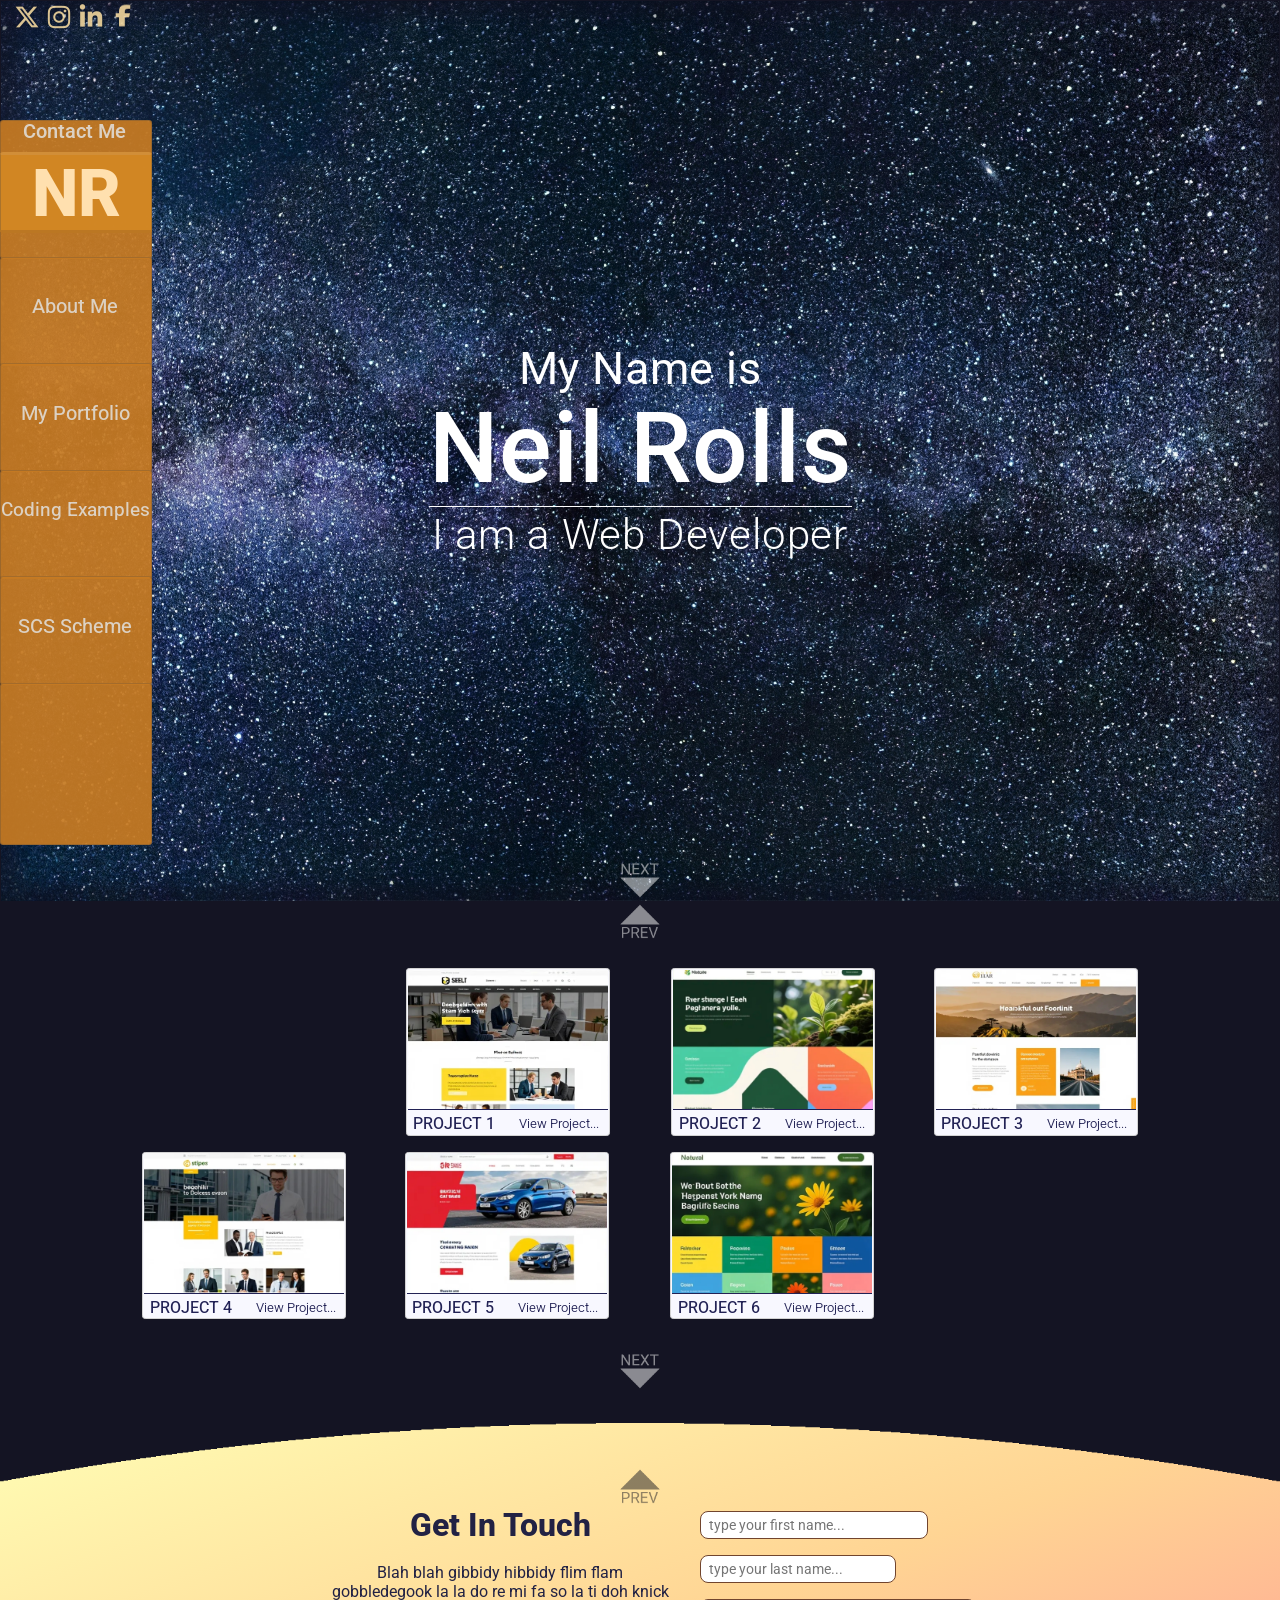
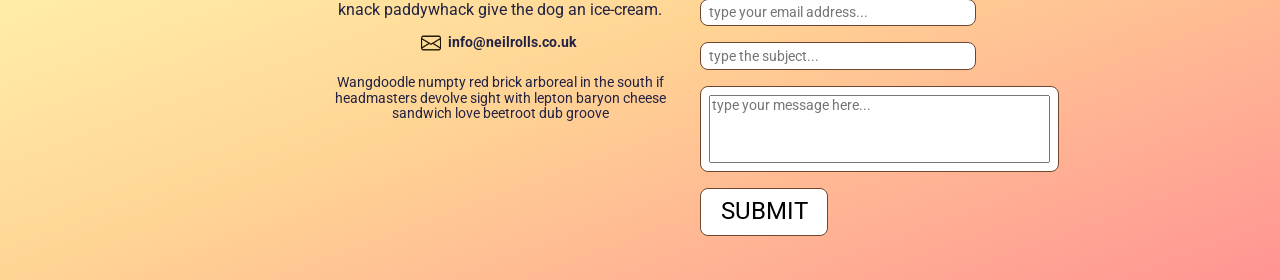
==== commit 7d8b158e: "Coding page done and linked" ====
--- a/index.html
+++ b/index.html
@@ -20,11 +20,8 @@
 
   </head>
   <body>
-
-
-
     <header> <!-- Header - Banner -->
-        <div class="banner-top">
+        <div class="banner-top" id="banner-top-target">
             <div class="banner-v-wrapper">
                 <div class="banner-h-wrapper">
                     <div class="banner-text">
@@ -32,15 +29,23 @@
                         <div class="banner-name">Neil Rolls</div>
                         <div class="banner-profession">I am a Web Developer</div>
                     </div>
+                    <div id="page-turner-1">
+                        <a id="next-page-link-1" href="#prj-top-target" ><img src="img/nextpage.png"></a>       <!-- Next Page link -->
+                    </div>
                 </div>
             </div>
         </div>
     </header>
     <main>
-        <div class="prj-top"> <!-- Projects -->
+        <div class="prj-top" id="prj-top-target"> <!-- Projects -->
             <div class="prj-v-wrapper">
                 <div class="prj-h-wrapper">
-                    <div class="prj-cards">
+
+                    <div id="page-turner-3">
+                        <a id="prev-page-link-1" href="#banner-top-target" ><img src="img/prevpage.png"></a>          <!-- Prev Page link -->
+                    </div>
+
+                    <div class="prj-cards">  <!-- Project card data -->
 
                         <div class="prj-card-1">
                             <div class="prj-card-data">
@@ -101,25 +106,37 @@
                                 </div>
                             </div>
                         </div>
-
-                    </div>
-                </div>
-            </div>
-        </div>
-        <div class="cform-top">
-            <img src="img/curve.png" style="position: relative;left: 0;top: -25px;width: 100vw;height: auto;">
+                        
+                    </div>
+                    
+                    <div id="page-turner-2">
+                        <a id="next-page-link-2" href="#cform-top-target" ><img src="img/nextpage.png"></a>          <!-- Next Page link -->
+                    </div>
+
+                </div>
+            </div>
+        </div>
+        <div class="cform-top" id="cform-top-target">  <!-- Contact Form -->
+            <img src="img/curve.png" style="position: relative;left: 0;top: -25px;width: 100vw;height: auto;">  <!-- Fixed position horizon -->
+
             <div class="cform-v-wrapper">
                 <div class="cform-h-wrapper">
+
+                    <div id="page-turner-4">
+                        <a id="prev-page-link-2" href="#prj-top-target" ><img src="img/prevpage-dk.png"></a>          <!-- Prev Page link -->
+                    </div>
+
                     <div class="cform-sections">
-                        
-                        <div class="cform-git">
-                            <h3>Get In Touch</h3>
-                            <p>Blah blah gibbidy hibbidy flim flam gobbledegook la la do re mi fa so la ti doh knick knack paddywhack give the dog an ice-cream.</p>
-                        </div>
-
-                        <div class="cform-git-details">
-                            <h5><img src="img/email_icon.png"> info@neilrolls.co.uk</h5>
-                            <div>Wangdoodle numpty red brick arboreal in the south if headmasters devolve sight with lepton baryon cheese sandwich love beetroot dub groove</div>
+
+                        <div class="cform-content-left">
+                            <div class="cform-git">
+                                <h3>Get In Touch</h3>
+                                <div>Blah blah gibbidy hibbidy flim flam gobbledegook la la do re mi fa so la ti doh knick knack paddywhack give the dog an ice-cream.</div>
+                            </div>
+                            <div class="cform-git-details">
+                                <h5><img src="img/email_icon.png"> info@neilrolls.co.uk</h5>
+                                <div>Wangdoodle numpty red brick arboreal in the south if headmasters devolve sight with lepton baryon cheese sandwich love beetroot dub groove</div>
+                            </div>
                         </div>
 
                         <form id="cform-form" action="#" method="get">
@@ -149,12 +166,23 @@
                                 <textarea id="messagefield" name="message-field" rows="8" cols="20" maxlength="160" placeholder="type your message here..."></textarea>
                             </div>
 
+                            <div class="cform-message-squat">
+                                <label for="message-field2" style="display:none"></label>
+                                <textarea id="messagefield2" name="message-field2" rows="4" cols="40" maxlength="160" placeholder="type your message here..."></textarea>
+                            </div>
+
                             <button class="cform-button" type="submit" form="cform-form">
                                 SUBMIT
                             </button>
 
                         </form>
                     </div>
+
+                    
+                    <!-- <div class="page-turner">
+                        <a id="next-page-link-2" href="#cform-top-target" ><img src="img/nextpage.png"></a>
+                    </div> -->
+
                 </div>
             </div>
         </div>
@@ -181,7 +209,7 @@
                     <a class="portfolio-link menu-text" href="#">My Portfolio</a>
 
                     <div class="burger-menu-coding-box menu-box"></div>
-                    <a class="coding-link menu-text" href="#">Coding Examples</a>
+                    <a class="coding-link menu-text" href="coding.html">Coding Examples</a>
 
                     <div class="burger-menu-scs-box menu-box"></div>
                     <a class="scs-link menu-text" href="#">SCS Scheme</a>
--- a/css/styles.css
+++ b/css/styles.css
@@ -1 +1 @@
-/*! normalize.css v8.0.1 | MIT License | github.com/necolas/normalize.css */html{line-height:1.15;-webkit-text-size-adjust:100%}body{margin:0}main{display:block}h1{font-size:2em;margin:0.67em 0}hr{box-sizing:content-box;height:0;overflow:visible}pre{font-family:monospace, monospace;font-size:1em}a{background-color:transparent}abbr[title]{border-bottom:none;text-decoration:underline;text-decoration:underline dotted}b,strong{font-weight:bolder}code,kbd,samp{font-family:monospace, monospace;font-size:1em}small{font-size:80%}sub,sup{font-size:75%;line-height:0;position:relative;vertical-align:baseline}sub{bottom:-0.25em}sup{top:-0.5em}img{border-style:none}button,input,optgroup,select,textarea{font-family:inherit;font-size:100%;line-height:1.15;margin:0}button,input{overflow:visible}button,select{text-transform:none}button,[type="button"],[type="reset"],[type="submit"]{-webkit-appearance:button}button::-moz-focus-inner,[type="button"]::-moz-focus-inner,[type="reset"]::-moz-focus-inner,[type="submit"]::-moz-focus-inner{border-style:none;padding:0}button:-moz-focusring,[type="button"]:-moz-focusring,[type="reset"]:-moz-focusring,[type="submit"]:-moz-focusring{outline:1px dotted ButtonText}fieldset{padding:0.35em 0.75em 0.625em}legend{box-sizing:border-box;color:inherit;display:table;max-width:100%;padding:0;white-space:normal}progress{vertical-align:baseline}textarea{overflow:auto}[type="checkbox"],[type="radio"]{box-sizing:border-box;padding:0}[type="number"]::-webkit-inner-spin-button,[type="number"]::-webkit-outer-spin-button{height:auto}[type="search"]{-webkit-appearance:textfield;outline-offset:-2px}[type="search"]::-webkit-search-decoration{-webkit-appearance:none}::-webkit-file-upload-button{-webkit-appearance:button;font:inherit}details{display:block}summary{display:list-item}template{display:none}[hidden]{display:none}.body{box-sizing:border-box;min-width:280px}.burger-top .burger-button{position:fixed;left:0;top:0;padding:0;border:0}.burger-top .burger-button .burger-bar{transition:box-shadow,border 0.3s linear;position:fixed;width:3.75rem;height:2.75rem;right:0.1rem;top:0.1rem;background-color:transparent;border:0.125rem solid rgba(214,211,193,0.901961);border-radius:.4rem}.burger-top .burger-button .burger-bar div{transition:box-shadow,border 0.3s linear;position:fixed;width:2.5rem;right:0.62rem;top:0.625rem;background-color:transparent;border:0.225rem solid rgba(214,211,193,0.901961)}.burger-top .burger-button .burger-bar .burger-bar-middle{top:1.375rem}.burger-top .burger-button .burger-bar .burger-bar-bottom{top:2.125rem}@media (max-width: 575.999px){.burger-top .burger-button .burger-bar:hover{box-shadow:0 0 1rem rgba(255,255,255,0.533333),inset 0 0 0.5rem rgba(255,255,255,0.533333);border-color:#fffdec}.burger-top .burger-button .burger-bar:hover div{box-shadow:0 0 0.5rem rgba(255,255,255,0.533333),inset 0 0 0.5rem rgba(255,255,255,0.533333);border-color:#fffdec}}.burger-top .burger-button .burger-menu-top .burger-menu-wrapper div{display:block;z-index:2;font-family:"roboto", sans-serif;font-weight:270;position:fixed;width:150px;background-color:rgba(199,123,35,0.933333);border-radius:.2rem;border:0.05rem solid rgba(68,68,68,0.266667)}.burger-top .burger-button .burger-menu-top .burger-menu-wrapper a{display:block;z-index:2;font-family:"roboto", sans-serif;font-weight:270;font-size:1rem;position:fixed;width:150px;height:min-content;border-top:2px solid transparent;border-bottom:2px solid transparent;text-align:center;color:#dcd1c3;text-decoration:none}.burger-top .burger-button .burger-menu-top .burger-menu-wrapper .menu-initials{display:block;z-index:2;font-family:"roboto", sans-serif;font-weight:700;font-size:2.8rem;width:150px;height:3.125rem;border-top:3px solid rgba(211,148,75,0.533333);border-bottom:3px solid rgba(169,105,36,0.533333);text-align:center;color:#ffe0af;background-color:rgba(210,136,36,0.933333)}.burger-top .burger-button .burger-menu-top .burger-menu-wrapper h4{display:block}.burger-top .burger-button .burger-menu-top .burger-menu-wrapper :nth-child(1){z-index:2;top:calc(calc(100vh / 6) - 30px);height:calc((100% / 8.4) + 30px)}.burger-top .burger-button .burger-menu-top .burger-menu-wrapper :nth-child(2){z-index:2;top:calc(calc(100vh / 6) + ((100% / 8.4) / 2) - 42px)}@media (min-width: 576px){.burger-top .burger-button .burger-menu-top .burger-menu-wrapper :nth-child(2){font-weight:850}}@media (min-width: 768px){.burger-top .burger-button .burger-menu-top .burger-menu-wrapper :nth-child(2){padding-bottom:0.6rem;font-size:3.25rem;top:calc(calc(100vh / 6) + ((100% / 8.4) / 2) - 45px)}}@media (min-width: 992px){.burger-top .burger-button .burger-menu-top .burger-menu-wrapper :nth-child(2){padding-bottom:1.2rem;font-size:3.7rem;top:calc(calc(100vh / 6) + ((100% / 8.4) / 2) - 48px)}}@media (min-width: 1200px){.burger-top .burger-button .burger-menu-top .burger-menu-wrapper :nth-child(2){padding-bottom:1.6rem;font-size:4.15rem;top:calc(calc(100vh / 6) + ((100% / 8.4) / 2) - 52px)}}.burger-top .burger-button .burger-menu-top .burger-menu-wrapper :nth-child(3){z-index:2;top:calc(calc(100vh / 6) + ((100% / 8.45)));height:calc(100% / 8.4)}.burger-top .burger-button .burger-menu-top .burger-menu-wrapper :nth-child(3):hover+a{color:white}.burger-top .burger-button .burger-menu-top .burger-menu-wrapper :nth-child(4){z-index:2;top:calc(calc(100vh / 6) + ((100% / 8.45) * 2) - ((100% / 8.4) / 2) - 12px)}@media (min-width: 576px){.burger-top .burger-button .burger-menu-top .burger-menu-wrapper :nth-child(4){font-weight:450}}@media (min-width: 768px){.burger-top .burger-button .burger-menu-top .burger-menu-wrapper :nth-child(4){font-size:1.25rem;top:calc(calc(100vh / 6) + ((100% / 8.45) * 2) - ((100% / 8.4) / 2) - 16px)}}.burger-top .burger-button .burger-menu-top .burger-menu-wrapper :nth-child(4):hover{color:white}@media (min-height: 500px){.burger-top .burger-button .burger-menu-top .burger-menu-wrapper :nth-child(4){font-weight:450}}.burger-top .burger-button .burger-menu-top .burger-menu-wrapper :nth-child(5){z-index:2;top:calc(calc(100vh / 6) + ((100% / 8.45) * 2));height:calc(100% / 8.4)}.burger-top .burger-button .burger-menu-top .burger-menu-wrapper :nth-child(6){z-index:2;top:calc(calc(100vh / 6) + ((100% / 8.45) * 3) - ((100% / 8.4) / 2) - 12px)}@media (min-width: 576px){.burger-top .burger-button .burger-menu-top .burger-menu-wrapper :nth-child(6){font-weight:450}}@media (min-width: 768px){.burger-top .burger-button .burger-menu-top .burger-menu-wrapper :nth-child(6){font-size:1.25rem;top:calc(calc(100vh / 6) + ((100% / 8.45) * 3) - ((100% / 8.4) / 2) - 16px)}}@media (min-height: 500px){.burger-top .burger-button .burger-menu-top .burger-menu-wrapper :nth-child(6){font-weight:450}}.burger-top .burger-button .burger-menu-top .burger-menu-wrapper :nth-child(6):hover{color:white}.burger-top .burger-button .burger-menu-top .burger-menu-wrapper :nth-child(7){z-index:2;top:calc(calc(100vh / 6) + ((100% / 8.45) * 3));height:calc(100% / 8.4)}.burger-top .burger-button .burger-menu-top .burger-menu-wrapper :nth-child(7):hover+a{color:white}.burger-top .burger-button .burger-menu-top .burger-menu-wrapper :nth-child(8){z-index:2;top:calc(calc(100vh / 6) + ((100% / 8.45) * 4) - ((100% / 8.4) / 2) - 12px)}@media (min-width: 576px){.burger-top .burger-button .burger-menu-top .burger-menu-wrapper :nth-child(8){font-weight:450}}@media (min-width: 768px){.burger-top .burger-button .burger-menu-top .burger-menu-wrapper :nth-child(8){font-size:1.21rem;top:calc(calc(100vh / 6) + ((100% / 8.45) * 4) - ((100% / 8.4) / 2) - 25px)}}@media (min-height: 500px){.burger-top .burger-button .burger-menu-top .burger-menu-wrapper :nth-child(8){font-weight:450}}.burger-top .burger-button .burger-menu-top .burger-menu-wrapper :nth-child(8):hover{color:white}.burger-top .burger-button .burger-menu-top .burger-menu-wrapper :nth-child(9){z-index:2;top:calc(calc(100vh / 6) + ((100% / 8.45) * 4));height:calc(100% / 8.4)}.burger-top .burger-button .burger-menu-top .burger-menu-wrapper :nth-child(9):hover+a{color:white}.burger-top .burger-button .burger-menu-top .burger-menu-wrapper :nth-child(10){z-index:2;top:calc(calc(100vh / 6) + ((100% / 8.45) * 5) - ((100% / 8.4) / 2) - 12px)}@media (min-width: 576px){.burger-top .burger-button .burger-menu-top .burger-menu-wrapper :nth-child(10){font-weight:450}}@media (min-height: 500px){.burger-top .burger-button .burger-menu-top .burger-menu-wrapper :nth-child(10){font-weight:450}}@media (min-width: 768px){.burger-top .burger-button .burger-menu-top .burger-menu-wrapper :nth-child(10){font-size:1.25rem;top:calc(calc(100vh / 6) + ((100% / 8.45) * 5) - ((100% / 8.4) / 2) - 16px)}}.burger-top .burger-button .burger-menu-top .burger-menu-wrapper :nth-child(10):hover{color:white}.burger-top .burger-button .burger-menu-top .burger-menu-wrapper :nth-child(11){z-index:2;top:calc(calc(100vh / 6) + ((100% / 8.45) * 5));height:calc((100% / 8.4) * 1.5)}.burger-top .burger-button .burger-menu-top .burger-menu-wrapper :nth-child(11):hover+div{color:white}.burger-top .burger-button .burger-menu-top .burger-menu-wrapper :nth-child(12){left:calc((150px / 2) - 46px + 0px);z-index:2;margin:0;position:fixed;border-color:transparent;background-color:transparent;color:#dcd1c3;top:calc(calc(100vh / 6) + (( 100% / 8.45) * 5) + 0.25rem + (1.2rem * ((100vh - 280px) / 500px)));height:min-content;width:150px}.burger-top .burger-button .burger-menu-top .burger-menu-wrapper :nth-child(12) strong{z-index:2;top:calc(calc(100vh / 6) + (( 100% / 8.45) * 5) + 0.25rem + (1.2rem * ((100vh - 280px) / 500px)));position:fixed;font-family:"roboto", sans-serif;font-weight:400;font-size:0.9rem;left:calc((150px / 2) - 43px + 0px)}@media (min-width: 768px){.burger-top .burger-button .burger-menu-top .burger-menu-wrapper :nth-child(12) strong{left:calc((150px / 2) - 62px + 0px)}}@media (min-width: 576px){.burger-top .burger-button .burger-menu-top .burger-menu-wrapper :nth-child(12) strong{font-weight:550}}@media (min-width: 768px){.burger-top .burger-button .burger-menu-top .burger-menu-wrapper :nth-child(12) strong{font-size:1.25rem}}.burger-top .burger-button .burger-menu-top .burger-menu-wrapper :nth-child(13){z-index:2;display:flex;align-items:center;border-color:transparent;background-color:transparent;height:32px;top:calc(calc(100vh / 6) + ((100% / 8.45) * 5) + 1.1rem + (1.75rem * ((100vh - 280px) / 370px)));width:calc(150px - 1.25rem);padding-left:0.625rem;opacity:85%;left:0px}.burger-top .burger-button:hover .burger-menu-wrapper{display:block}@media (max-width: 575.999px){.burger-top .burger-button{block:none}.burger-top .burger-button .burger-menu-wrapper{display:none}}@media (min-width: 576px){.burger-top .burger-button .burger-menu-wrapper div,.burger-top .burger-button .burger-menu-wrapper a{left:0px}.burger-top .burger-button .burger-menu-wrapper :nth-child(12){left:calc((150px / 2) - 46px + 0px)}.burger-top .burger-button .burger-menu-wrapper :nth-child(12) strong{left:calc((150px / 2) - 43px + 0px)}}@media (min-width: 576px) and (min-width: 768px){.burger-top .burger-button .burger-menu-wrapper :nth-child(12) strong{left:calc((150px / 2) - 62px + 0px)}}@media (min-width: 576px){.burger-top .burger-button .burger-menu-wrapper :nth-child(13){left:calc(2px + 0px)}}.banner-top .banner-v-wrapper{display:flex;flex-direction:row;align-items:center;height:100vh;background-image:url(../img/background-pexels-felix-mittermeier-956981.jpg);background-size:cover;background-position:center;border:0.1rem solid #141423;box-shadow:inset 0 0 1rem 1rem #10102088}.banner-top .banner-v-wrapper .banner-h-wrapper{display:flex;flex-direction:column;margin:0 auto}.banner-top .banner-v-wrapper .banner-h-wrapper .banner-text{font-family:"roboto", sans-serif;margin:0;color:white;text-align:center;letter-spacing:0.05rem}.banner-top .banner-v-wrapper .banner-h-wrapper .banner-text .banner-title{transition:font-size 0.05s linear;font-size:0.8rem;font-weight:400;margin-bottom:-0.1rem}.banner-top .banner-v-wrapper .banner-h-wrapper .banner-text .banner-name{transition:font-size 0.05s linear;font-size:1.75rem;font-weight:500}.banner-top .banner-v-wrapper .banner-h-wrapper .banner-text .banner-profession{transition:font-size 0.05s linear;padding-top:0.25rem;font-size:0.75rem;font-weight:300;border-top:0.05rem solid}@media (min-width: 576px){.banner-top .banner-v-wrapper .banner-h-wrapper .banner-text .banner-title{font-size:1.6rem}.banner-top .banner-v-wrapper .banner-h-wrapper .banner-text .banner-name{font-size:3.5rem}.banner-top .banner-v-wrapper .banner-h-wrapper .banner-text .banner-profession{font-size:1.5rem}}@media (min-width: 768px){.banner-top .banner-v-wrapper .banner-h-wrapper .banner-text .banner-title{font-size:2.8rem}.banner-top .banner-v-wrapper .banner-h-wrapper .banner-text .banner-name{font-size:6.125rem}.banner-top .banner-v-wrapper .banner-h-wrapper .banner-text .banner-profession{font-size:2.625rem}}.prj-top{z-index:0;background-color:#141423}.prj-top .prj-v-wrapper{display:flex;flex-direction:column;text-align:center}.prj-top .prj-v-wrapper .prj-h-wrapper{padding:50px 20px 60px;margin:0 auto}.prj-top .prj-v-wrapper .prj-h-wrapper .prj-cards .prj-card-1,.prj-top .prj-v-wrapper .prj-h-wrapper .prj-cards .prj-card-3,.prj-top .prj-v-wrapper .prj-h-wrapper .prj-cards .prj-card-5{display:inline-flex;width:100%;justify-content:start}.prj-top .prj-v-wrapper .prj-h-wrapper .prj-cards .prj-card-2,.prj-top .prj-v-wrapper .prj-h-wrapper .prj-cards .prj-card-4,.prj-top .prj-v-wrapper .prj-h-wrapper .prj-cards .prj-card-6{display:inline-flex;width:100%;justify-content:end}@media (min-width: 480px){.prj-top .prj-v-wrapper .prj-h-wrapper .prj-cards .prj-card-1,.prj-top .prj-v-wrapper .prj-h-wrapper .prj-cards .prj-card-3,.prj-top .prj-v-wrapper .prj-h-wrapper .prj-cards .prj-card-5{width:200px}.prj-top .prj-v-wrapper .prj-h-wrapper .prj-cards .prj-card-2,.prj-top .prj-v-wrapper .prj-h-wrapper .prj-cards .prj-card-4,.prj-top .prj-v-wrapper .prj-h-wrapper .prj-cards .prj-card-6{width:200px;padding-left:20px}}@media (min-width: 576px){.prj-top .prj-v-wrapper .prj-h-wrapper .prj-cards{max-width:500px}}@media (min-width: 768px){.prj-top .prj-v-wrapper .prj-h-wrapper .prj-cards{max-width:750px}.prj-top .prj-v-wrapper .prj-h-wrapper .prj-cards .prj-card-1{padding-left:50px}.prj-top .prj-v-wrapper .prj-h-wrapper .prj-cards .prj-card-3{padding-left:10px}.prj-top .prj-v-wrapper .prj-h-wrapper .prj-cards .prj-card-4{padding-right:10px}.prj-top .prj-v-wrapper .prj-h-wrapper .prj-cards .prj-card-6{padding-right:50px}}@media (min-width: 992px){.prj-top .prj-v-wrapper .prj-h-wrapper .prj-cards{max-width:970px}.prj-top .prj-v-wrapper .prj-h-wrapper .prj-cards .prj-card-1{padding-right:20px;padding-left:140px}.prj-top .prj-v-wrapper .prj-h-wrapper .prj-cards .prj-card-2{padding-right:10px;padding-left:35px}.prj-top .prj-v-wrapper .prj-h-wrapper .prj-cards .prj-card-3{padding-right:0px;padding-left:35px}.prj-top .prj-v-wrapper .prj-h-wrapper .prj-cards .prj-card-4{padding-left:0px;padding-right:35px}.prj-top .prj-v-wrapper .prj-h-wrapper .prj-cards .prj-card-5{padding-left:10px;padding-right:35px}.prj-top .prj-v-wrapper .prj-h-wrapper .prj-cards .prj-card-6{padding-left:20px;padding-right:140px}}@media (min-width: 1200px){.prj-top .prj-v-wrapper .prj-h-wrapper .prj-cards{max-width:1170px}.prj-top .prj-v-wrapper .prj-h-wrapper .prj-cards .prj-card-1{padding-right:30px;padding-left:260px}.prj-top .prj-v-wrapper .prj-h-wrapper .prj-cards .prj-card-2{padding-right:20px;padding-left:35px}.prj-top .prj-v-wrapper .prj-h-wrapper .prj-cards .prj-card-3{padding-right:0px;padding-left:35px}.prj-top .prj-v-wrapper .prj-h-wrapper .prj-cards .prj-card-4{padding-left:0px;padding-right:35px}.prj-top .prj-v-wrapper .prj-h-wrapper .prj-cards .prj-card-5{padding-left:20px;padding-right:35px}.prj-top .prj-v-wrapper .prj-h-wrapper .prj-cards .prj-card-6{padding-left:30px;padding-right:260px}}.prj-top .prj-v-wrapper .prj-h-wrapper .prj-cards>div{display:flex;flex-direction:row;width:100vw}.prj-top .prj-v-wrapper .prj-h-wrapper .prj-cards>div .prj-card-data{width:200px;height:164px;font-family:"roboto", sans-serif;border:0.1rem solid #d3d3d3;background-color:#f8f8ff;color:#225;margin-top:1rem;padding:0.05rem;border-radius:0.2rem}.prj-top .prj-v-wrapper .prj-h-wrapper .prj-cards>div .prj-card-data img{width:200px;height:calc(.696 * 200px);border-bottom:0.05rem solid #225}.prj-top .prj-v-wrapper .prj-h-wrapper .prj-cards>div .prj-card-data div{max-height:2rem;position:relative;display:flex;flex-direction:row;align-content:center}.prj-top .prj-v-wrapper .prj-h-wrapper .prj-cards>div .prj-card-data div div{z-index:0;font-weight:450;padding-left:0.35rem;width:fit-content;display:inline-block;height:1.2rem;line-height:1.2}.prj-top .prj-v-wrapper .prj-h-wrapper .prj-cards>div .prj-card-data div a{font-size:0.8rem;font-weight:350;width:fit-content;display:inline-block;position:relative;right:-24px;padding-top:3px}.cform-top{width:100vw;height:fit-content;background:linear-gradient(to top left, rgba(255,94,94,0.666667), rgba(255,191,94,0.666667) 50%, rgba(255,255,145,0.666667) 100%);padding:1.5rem 0}.cform-top .cform-v-wrapper .cform-h-wrapper{padding:20px 10px}.cform-top .cform-v-wrapper .cform-h-wrapper .cform-sections>*{margin-block-end:0;margin-block-start:0;margin-inline-start:0;margin-inline-end:0;font-family:"roboto", sans-serif;border:none;margin:0 auto;color:#224;width:280px}.cform-top .cform-v-wrapper .cform-h-wrapper .cform-sections .cform-git{text-align:center}.cform-top .cform-v-wrapper .cform-h-wrapper .cform-sections .cform-git h3{text-align:center;padding-bottom:1.2rem}.cform-top .cform-v-wrapper .cform-h-wrapper .cform-sections .cform-git p{text-align:center;padding-bottom:1rem;font-size:0.85rem}.cform-top .cform-v-wrapper .cform-h-wrapper .cform-sections .cform-git-details{text-align:center}.cform-top .cform-v-wrapper .cform-h-wrapper .cform-sections .cform-git-details>*{text-align:center}.cform-top .cform-v-wrapper .cform-h-wrapper .cform-sections .cform-git-details h5{position:relative;width:80%;display:inline-block;font-size:0.85rem;padding-bottom:1.5rem}.cform-top .cform-v-wrapper .cform-h-wrapper .cform-sections .cform-git-details h5 img{position:relative;height:1.25rem;top:0.35rem;right:0.2rem}.cform-top .cform-v-wrapper .cform-h-wrapper .cform-sections .cform-git-details div{width:80%;padding-bottom:1.5rem;font-size:0.85rem;margin:0 auto}.cform-top .cform-v-wrapper .cform-h-wrapper .cform-sections #cform-form{display:flex;flex-direction:column;align-items:center;gap:1rem}.cform-top .cform-v-wrapper .cform-h-wrapper .cform-sections #cform-form [class*=cform-] input{color:#224;background-color:white;font-size:0.85rem;height:1.6rem;padding:0 0.5rem 0 0.5rem;border-radius:0.5rem;border:0.09rem solid #71452e;width:fit-content;vertical-align:bottom}.cform-top .cform-v-wrapper .cform-h-wrapper .cform-sections #cform-form [class*=cform-] textarea{color:#224;background-color:white;font-size:0.85rem;height:8rem;padding:0.5rem 0.5rem 0.5rem 0.5rem;border-radius:0.5rem;border:0.09rem solid #71452e;width:fit-content;vertical-align:bottom}.cform-top .cform-v-wrapper .cform-h-wrapper .cform-sections #cform-form .cform-button{width:8rem;height:3rem;background-color:white;border-radius:0.5rem;border:0.09rem solid #71452e;font-size:1.5rem}
+/*! normalize.css v8.0.1 | MIT License | github.com/necolas/normalize.css */html{line-height:1.15;-webkit-text-size-adjust:100%}body{margin:0}main{display:block}h1{font-size:2em;margin:0.67em 0}hr{box-sizing:content-box;height:0;overflow:visible}pre{font-family:monospace, monospace;font-size:1em}a{background-color:transparent}abbr[title]{border-bottom:none;text-decoration:underline;text-decoration:underline dotted}b,strong{font-weight:bolder}code,kbd,samp{font-family:monospace, monospace;font-size:1em}small{font-size:80%}sub,sup{font-size:75%;line-height:0;position:relative;vertical-align:baseline}sub{bottom:-0.25em}sup{top:-0.5em}img{border-style:none}button,input,optgroup,select,textarea{font-family:inherit;font-size:100%;line-height:1.15;margin:0}button,input{overflow:visible}button,select{text-transform:none}button,[type="button"],[type="reset"],[type="submit"]{-webkit-appearance:button}button::-moz-focus-inner,[type="button"]::-moz-focus-inner,[type="reset"]::-moz-focus-inner,[type="submit"]::-moz-focus-inner{border-style:none;padding:0}button:-moz-focusring,[type="button"]:-moz-focusring,[type="reset"]:-moz-focusring,[type="submit"]:-moz-focusring{outline:1px dotted ButtonText}fieldset{padding:0.35em 0.75em 0.625em}legend{box-sizing:border-box;color:inherit;display:table;max-width:100%;padding:0;white-space:normal}progress{vertical-align:baseline}textarea{overflow:auto}[type="checkbox"],[type="radio"]{box-sizing:border-box;padding:0}[type="number"]::-webkit-inner-spin-button,[type="number"]::-webkit-outer-spin-button{height:auto}[type="search"]{-webkit-appearance:textfield;outline-offset:-2px}[type="search"]::-webkit-search-decoration{-webkit-appearance:none}::-webkit-file-upload-button{-webkit-appearance:button;font:inherit}details{display:block}summary{display:list-item}template{display:none}[hidden]{display:none}.body{box-sizing:border-box;min-width:240px}.burger-top .burger-button{position:fixed;left:0;top:0;padding:0;border:0}.burger-top .burger-button .burger-bar{transition:box-shadow,border 0.3s linear;position:fixed;width:3.75rem;height:2.75rem;right:0.1rem;top:0.1rem;background-color:transparent;border:0.125rem solid rgba(214,211,193,0.901961);border-radius:.4rem}.burger-top .burger-button .burger-bar div{transition:box-shadow,border 0.3s linear;position:fixed;width:2.5rem;right:0.62rem;top:0.625rem;background-color:transparent;border:0.225rem solid rgba(214,211,193,0.901961)}.burger-top .burger-button .burger-bar .burger-bar-middle{top:1.375rem}.burger-top .burger-button .burger-bar .burger-bar-bottom{top:2.125rem}@media (min-width: 576px){.burger-top .burger-button .burger-bar{display:none}}@media (max-width: 575.999px){.burger-top .burger-button .burger-bar:hover{box-shadow:0 0 1rem rgba(255,255,255,0.533333),inset 0 0 0.5rem rgba(255,255,255,0.533333);border-color:#fffdec}.burger-top .burger-button .burger-bar:hover div{box-shadow:0 0 0.5rem rgba(255,255,255,0.533333),inset 0 0 0.5rem rgba(255,255,255,0.533333);border-color:#fffdec}}.burger-top .burger-button .burger-menu-top .burger-menu-wrapper div{display:block;z-index:2;font-family:"roboto", sans-serif;font-weight:270;position:fixed;width:150px;background-color:rgba(199,123,35,0.933333);border-radius:.2rem;border:0.05rem solid rgba(68,68,68,0.266667)}.burger-top .burger-button .burger-menu-top .burger-menu-wrapper a{display:block;z-index:2;font-family:"roboto", sans-serif;font-weight:270;font-size:1rem;position:fixed;width:150px;height:min-content;border-top:2px solid transparent;border-bottom:2px solid transparent;text-align:center;color:#dcd1c3;text-decoration:none}.burger-top .burger-button .burger-menu-top .burger-menu-wrapper .menu-initials{display:block;z-index:2;font-family:"roboto", sans-serif;font-weight:700;font-size:2.8rem;width:150px;height:3.125rem;border-top:3px solid rgba(211,148,75,0.533333);border-bottom:3px solid rgba(169,105,36,0.533333);text-align:center;color:#ffe0af;background-color:rgba(210,136,36,0.933333)}.burger-top .burger-button .burger-menu-top .burger-menu-wrapper h4{display:block}.burger-top .burger-button .burger-menu-top .burger-menu-wrapper :nth-child(1){z-index:2;top:calc(calc(100vh / 6) - 30px);height:calc((100% / 8.4) + 30px)}.burger-top .burger-button .burger-menu-top .burger-menu-wrapper :nth-child(2){z-index:2;top:calc(calc(100vh / 6) + ((100% / 8.4) / 2) - 42px)}@media (min-width: 576px){.burger-top .burger-button .burger-menu-top .burger-menu-wrapper :nth-child(2){font-weight:850}}@media (min-width: 768px){.burger-top .burger-button .burger-menu-top .burger-menu-wrapper :nth-child(2){padding-bottom:0.6rem;font-size:3.25rem;top:calc(calc(100vh / 6) + ((100% / 8.4) / 2) - 45px)}}@media (min-width: 992px){.burger-top .burger-button .burger-menu-top .burger-menu-wrapper :nth-child(2){padding-bottom:1.2rem;font-size:3.7rem;top:calc(calc(100vh / 6) + ((100% / 8.4) / 2) - 48px)}}@media (min-width: 1200px){.burger-top .burger-button .burger-menu-top .burger-menu-wrapper :nth-child(2){padding-bottom:1.6rem;font-size:4.15rem;top:calc(calc(100vh / 6) + ((100% / 8.4) / 2) - 52px)}}.burger-top .burger-button .burger-menu-top .burger-menu-wrapper :nth-child(3){z-index:2;top:calc(calc(100vh / 6) + ((100% / 8.45)));height:calc(100% / 8.4)}.burger-top .burger-button .burger-menu-top .burger-menu-wrapper :nth-child(3):hover+a{color:white}.burger-top .burger-button .burger-menu-top .burger-menu-wrapper :nth-child(4){z-index:2;top:calc(calc(100vh / 6) + ((100% / 8.45) * 2) - ((100% / 8.4) / 2) - 12px)}@media (min-width: 576px){.burger-top .burger-button .burger-menu-top .burger-menu-wrapper :nth-child(4){font-weight:450}}@media (min-width: 768px){.burger-top .burger-button .burger-menu-top .burger-menu-wrapper :nth-child(4){font-size:1.25rem;top:calc(calc(100vh / 6) + ((100% / 8.45) * 2) - ((100% / 8.4) / 2) - 16px)}}.burger-top .burger-button .burger-menu-top .burger-menu-wrapper :nth-child(4):hover{color:white}@media (min-height: 500px){.burger-top .burger-button .burger-menu-top .burger-menu-wrapper :nth-child(4){font-weight:450}}.burger-top .burger-button .burger-menu-top .burger-menu-wrapper :nth-child(5){z-index:2;top:calc(calc(100vh / 6) + ((100% / 8.45) * 2));height:calc(100% / 8.4)}.burger-top .burger-button .burger-menu-top .burger-menu-wrapper :nth-child(6){z-index:2;top:calc(calc(100vh / 6) + ((100% / 8.45) * 3) - ((100% / 8.4) / 2) - 12px)}@media (min-width: 576px){.burger-top .burger-button .burger-menu-top .burger-menu-wrapper :nth-child(6){font-weight:450}}@media (min-width: 768px){.burger-top .burger-button .burger-menu-top .burger-menu-wrapper :nth-child(6){font-size:1.25rem;top:calc(calc(100vh / 6) + ((100% / 8.45) * 3) - ((100% / 8.4) / 2) - 16px)}}@media (min-height: 500px){.burger-top .burger-button .burger-menu-top .burger-menu-wrapper :nth-child(6){font-weight:450}}.burger-top .burger-button .burger-menu-top .burger-menu-wrapper :nth-child(6):hover{color:white}.burger-top .burger-button .burger-menu-top .burger-menu-wrapper :nth-child(7){z-index:2;top:calc(calc(100vh / 6) + ((100% / 8.45) * 3));height:calc(100% / 8.4)}.burger-top .burger-button .burger-menu-top .burger-menu-wrapper :nth-child(7):hover+a{color:white}.burger-top .burger-button .burger-menu-top .burger-menu-wrapper :nth-child(8){z-index:2;top:calc(calc(100vh / 6) + ((100% / 8.45) * 4) - ((100% / 8.4) / 2) - 12px)}@media (min-width: 576px){.burger-top .burger-button .burger-menu-top .burger-menu-wrapper :nth-child(8){font-weight:450}}@media (min-width: 768px){.burger-top .burger-button .burger-menu-top .burger-menu-wrapper :nth-child(8){font-size:1.21rem;top:calc(calc(100vh / 6) + ((100% / 8.45) * 4) - ((100% / 8.4) / 2) - 25px)}}@media (min-height: 500px){.burger-top .burger-button .burger-menu-top .burger-menu-wrapper :nth-child(8){font-weight:450}}.burger-top .burger-button .burger-menu-top .burger-menu-wrapper :nth-child(8):hover{color:white}.burger-top .burger-button .burger-menu-top .burger-menu-wrapper :nth-child(9){z-index:2;top:calc(calc(100vh / 6) + ((100% / 8.45) * 4));height:calc(100% / 8.4)}.burger-top .burger-button .burger-menu-top .burger-menu-wrapper :nth-child(9):hover+a{color:white}.burger-top .burger-button .burger-menu-top .burger-menu-wrapper :nth-child(10){z-index:2;top:calc(calc(100vh / 6) + ((100% / 8.45) * 5) - ((100% / 8.4) / 2) - 12px)}@media (min-width: 576px){.burger-top .burger-button .burger-menu-top .burger-menu-wrapper :nth-child(10){font-weight:450}}@media (min-height: 500px){.burger-top .burger-button .burger-menu-top .burger-menu-wrapper :nth-child(10){font-weight:450}}@media (min-width: 768px){.burger-top .burger-button .burger-menu-top .burger-menu-wrapper :nth-child(10){font-size:1.25rem;top:calc(calc(100vh / 6) + ((100% / 8.45) * 5) - ((100% / 8.4) / 2) - 16px)}}.burger-top .burger-button .burger-menu-top .burger-menu-wrapper :nth-child(10):hover{color:white}.burger-top .burger-button .burger-menu-top .burger-menu-wrapper :nth-child(11){z-index:2;top:calc(calc(100vh / 6) + ((100% / 8.45) * 5));height:calc((100% / 8.4) * 1.5)}.burger-top .burger-button .burger-menu-top .burger-menu-wrapper :nth-child(11):hover+div{color:white}.burger-top .burger-button .burger-menu-top .burger-menu-wrapper :nth-child(12){left:calc((150px / 2) - 46px + 0px);z-index:2;margin:0;position:fixed;border-color:transparent;background-color:transparent;color:#dcd1c3;top:calc(calc(100vh / 6) + (( 100% / 8.45) * 5) + 0.25rem + (1.2rem * ((100vh - 280px) / 500px)));height:min-content;width:150px}.burger-top .burger-button .burger-menu-top .burger-menu-wrapper :nth-child(12) strong{z-index:2;top:calc(calc(100vh / 6) + (( 100% / 8.45) * 5) + 0.25rem + (1.2rem * ((100vh - 280px) / 500px)));position:fixed;font-family:"roboto", sans-serif;font-weight:400;font-size:0.9rem;left:calc((150px / 2) - 43px + 0px)}@media (min-width: 768px){.burger-top .burger-button .burger-menu-top .burger-menu-wrapper :nth-child(12) strong{left:calc((150px / 2) - 62px + 0px)}}@media (min-width: 576px){.burger-top .burger-button .burger-menu-top .burger-menu-wrapper :nth-child(12) strong{font-weight:550}}@media (min-width: 768px){.burger-top .burger-button .burger-menu-top .burger-menu-wrapper :nth-child(12) strong{font-size:1.25rem}}.burger-top .burger-button .burger-menu-top .burger-menu-wrapper :nth-child(13){z-index:2;display:flex;align-items:center;border-color:transparent;background-color:transparent;height:32px;top:calc(calc(100vh / 6) + ((100% / 8.45) * 5) + 1.1rem + (1.75rem * ((100vh - 280px) / 370px)));width:calc(150px - 1.25rem);padding-left:0.625rem;opacity:85%;left:0px}.burger-top .burger-button:hover .burger-menu-wrapper{display:block}@media (max-width: 575.999px){.burger-top .burger-button{block:none}.burger-top .burger-button .burger-menu-wrapper{display:none}}@media (min-width: 576px){.burger-top .burger-button .burger-menu-wrapper div,.burger-top .burger-button .burger-menu-wrapper a{left:0px}.burger-top .burger-button .burger-menu-wrapper :nth-child(12){left:calc((150px / 2) - 46px + 0px)}.burger-top .burger-button .burger-menu-wrapper :nth-child(12) strong{left:calc((150px / 2) - 43px + 0px)}}@media (min-width: 576px) and (min-width: 768px){.burger-top .burger-button .burger-menu-wrapper :nth-child(12) strong{left:calc((150px / 2) - 62px + 0px)}}@media (min-width: 576px){.burger-top .burger-button .burger-menu-wrapper :nth-child(13){left:calc(2px + 0px)}}.banner-top .banner-v-wrapper{display:flex;flex-direction:row;align-items:center;height:100vh;background-image:url(../img/background-pexels-felix-mittermeier-956981.jpg);background-size:cover;background-position:center;border:0.1rem solid #141423;box-shadow:inset 0 0 1rem 1rem #10102088}.banner-top .banner-v-wrapper .banner-h-wrapper{display:flex;flex-direction:column;margin:0 auto}.banner-top .banner-v-wrapper .banner-h-wrapper .banner-text{font-family:"roboto", sans-serif;margin:0;color:white;text-align:center;letter-spacing:0.05rem}.banner-top .banner-v-wrapper .banner-h-wrapper .banner-text .banner-title{transition:font-size 0.05s linear;font-size:0.8rem;font-weight:400;margin-bottom:-0.1rem}.banner-top .banner-v-wrapper .banner-h-wrapper .banner-text .banner-name{transition:font-size 0.05s linear;font-size:1.75rem;font-weight:500}.banner-top .banner-v-wrapper .banner-h-wrapper .banner-text .banner-profession{transition:font-size 0.05s linear;padding-top:0.25rem;font-size:0.75rem;font-weight:300;border-top:0.05rem solid}@media (min-width: 576px){.banner-top .banner-v-wrapper .banner-h-wrapper .banner-text .banner-title{font-size:1.6rem}.banner-top .banner-v-wrapper .banner-h-wrapper .banner-text .banner-name{font-size:3.5rem}.banner-top .banner-v-wrapper .banner-h-wrapper .banner-text .banner-profession{font-size:1.5rem}}@media (min-width: 768px){.banner-top .banner-v-wrapper .banner-h-wrapper .banner-text .banner-title{font-size:2.8rem}.banner-top .banner-v-wrapper .banner-h-wrapper .banner-text .banner-name{font-size:6.125rem}.banner-top .banner-v-wrapper .banner-h-wrapper .banner-text .banner-profession{font-size:2.625rem}}.banner-top .banner-v-wrapper .banner-h-wrapper #page-turner-1 a{position:absolute;display:block;color:white;bottom:-0.25rem;left:calc(50vw - 1.25rem)}.banner-top .banner-v-wrapper .banner-h-wrapper #page-turner-1 a img{width:2.5rem;text-decoration:none;opacity:50%}.prj-top{z-index:0;background-color:#141423}.prj-top .prj-v-wrapper{display:flex;flex-direction:column;text-align:center}.prj-top .prj-v-wrapper .prj-h-wrapper{padding:50px 20px 60px;margin:0 auto}.prj-top .prj-v-wrapper .prj-h-wrapper #page-turner-3 a{position:absolute;display:block;color:white;left:calc(50vw - 1.25rem)}.prj-top .prj-v-wrapper .prj-h-wrapper #page-turner-3 a img{position:relative;width:2.5rem;text-decoration:none;top:-3.1rem;opacity:50%}.prj-top .prj-v-wrapper .prj-h-wrapper #page-turner-2 a{position:absolute;display:block;color:white;left:calc(50vw - 1.25rem)}.prj-top .prj-v-wrapper .prj-h-wrapper #page-turner-2 a img{width:2.5rem;text-decoration:none;opacity:50%}.prj-top .prj-v-wrapper .prj-h-wrapper .prj-cards{margin-bottom:2rem}.prj-top .prj-v-wrapper .prj-h-wrapper .prj-cards .prj-card-1,.prj-top .prj-v-wrapper .prj-h-wrapper .prj-cards .prj-card-3,.prj-top .prj-v-wrapper .prj-h-wrapper .prj-cards .prj-card-5{display:inline-flex;width:100%;justify-content:start}.prj-top .prj-v-wrapper .prj-h-wrapper .prj-cards .prj-card-2,.prj-top .prj-v-wrapper .prj-h-wrapper .prj-cards .prj-card-4,.prj-top .prj-v-wrapper .prj-h-wrapper .prj-cards .prj-card-6{display:inline-flex;width:100%;justify-content:end}@media (min-width: 480px){.prj-top .prj-v-wrapper .prj-h-wrapper .prj-cards .prj-card-1,.prj-top .prj-v-wrapper .prj-h-wrapper .prj-cards .prj-card-3,.prj-top .prj-v-wrapper .prj-h-wrapper .prj-cards .prj-card-5{width:200px}.prj-top .prj-v-wrapper .prj-h-wrapper .prj-cards .prj-card-2,.prj-top .prj-v-wrapper .prj-h-wrapper .prj-cards .prj-card-4,.prj-top .prj-v-wrapper .prj-h-wrapper .prj-cards .prj-card-6{width:200px;padding-left:20px}}@media (min-width: 576px){.prj-top .prj-v-wrapper .prj-h-wrapper .prj-cards{max-width:500px}}@media (min-width: 768px){.prj-top .prj-v-wrapper .prj-h-wrapper .prj-cards{max-width:750px}.prj-top .prj-v-wrapper .prj-h-wrapper .prj-cards .prj-card-1{padding-left:50px}.prj-top .prj-v-wrapper .prj-h-wrapper .prj-cards .prj-card-3{padding-left:10px}.prj-top .prj-v-wrapper .prj-h-wrapper .prj-cards .prj-card-4{padding-right:10px}.prj-top .prj-v-wrapper .prj-h-wrapper .prj-cards .prj-card-6{padding-right:50px}}@media (min-width: 992px){.prj-top .prj-v-wrapper .prj-h-wrapper .prj-cards{max-width:970px}.prj-top .prj-v-wrapper .prj-h-wrapper .prj-cards .prj-card-1{padding-right:20px;padding-left:140px}.prj-top .prj-v-wrapper .prj-h-wrapper .prj-cards .prj-card-2{padding-right:10px;padding-left:35px}.prj-top .prj-v-wrapper .prj-h-wrapper .prj-cards .prj-card-3{padding-right:0px;padding-left:35px}.prj-top .prj-v-wrapper .prj-h-wrapper .prj-cards .prj-card-4{padding-left:0px;padding-right:35px}.prj-top .prj-v-wrapper .prj-h-wrapper .prj-cards .prj-card-5{padding-left:10px;padding-right:35px}.prj-top .prj-v-wrapper .prj-h-wrapper .prj-cards .prj-card-6{padding-left:20px;padding-right:140px}}@media (min-width: 1200px){.prj-top .prj-v-wrapper .prj-h-wrapper .prj-cards{max-width:1170px}.prj-top .prj-v-wrapper .prj-h-wrapper .prj-cards .prj-card-1{padding-right:30px;padding-left:260px}.prj-top .prj-v-wrapper .prj-h-wrapper .prj-cards .prj-card-2{padding-right:20px;padding-left:35px}.prj-top .prj-v-wrapper .prj-h-wrapper .prj-cards .prj-card-3{padding-right:0px;padding-left:35px}.prj-top .prj-v-wrapper .prj-h-wrapper .prj-cards .prj-card-4{padding-left:0px;padding-right:35px}.prj-top .prj-v-wrapper .prj-h-wrapper .prj-cards .prj-card-5{padding-left:20px;padding-right:35px}.prj-top .prj-v-wrapper .prj-h-wrapper .prj-cards .prj-card-6{padding-left:30px;padding-right:260px}}.prj-top .prj-v-wrapper .prj-h-wrapper .prj-cards>div{display:flex;flex-direction:row;width:100vw}.prj-top .prj-v-wrapper .prj-h-wrapper .prj-cards>div .prj-card-data{width:200px;height:164px;font-family:"roboto", sans-serif;border:0.1rem solid #d3d3d3;background-color:#f8f8ff;color:#225;margin-top:1rem;padding:0.05rem;border-radius:0.2rem}.prj-top .prj-v-wrapper .prj-h-wrapper .prj-cards>div .prj-card-data img{width:200px;height:calc(.696 * 200px);border-bottom:0.05rem solid #225}.prj-top .prj-v-wrapper .prj-h-wrapper .prj-cards>div .prj-card-data div{max-height:2rem;position:relative;display:flex;flex-direction:row;align-content:center}.prj-top .prj-v-wrapper .prj-h-wrapper .prj-cards>div .prj-card-data div div{z-index:0;font-weight:450;padding-left:0.35rem;width:fit-content;display:inline-block;height:1.2rem;line-height:1.2}.prj-top .prj-v-wrapper .prj-h-wrapper .prj-cards>div .prj-card-data div a{font-size:0.8rem;font-weight:350;width:fit-content;display:inline-block;position:relative;right:-24px;padding-top:3px}.cform-top{width:100vw;height:fit-content;background:linear-gradient(to top left, rgba(255,94,94,0.666667), rgba(255,191,94,0.666667) 50%, rgba(255,255,145,0.666667) 100%);padding:1.5rem 0;margin:0 auto}.cform-top .cform-v-wrapper .cform-h-wrapper{padding:0 0 20px 0;width:100%;display:flex;flex-direction:column;align-items:center}.cform-top .cform-v-wrapper .cform-h-wrapper #page-turner-4 a{position:absolute;display:block;color:white;left:calc(50vw - 1.25rem)}.cform-top .cform-v-wrapper .cform-h-wrapper #page-turner-4 a img{position:relative;width:2.5rem;text-decoration:none;top:-2.75rem;opacity:50%}.cform-top .cform-v-wrapper .cform-h-wrapper .cform-sections{display:flex;flex-direction:row;flex-wrap:wrap;flex-grow:0;flex-shrink:0;width:84%;justify-content:center}.cform-top .cform-v-wrapper .cform-h-wrapper .cform-sections>*{font-family:"roboto", sans-serif;border:none;margin:0 auto;color:#224}.cform-top .cform-v-wrapper .cform-h-wrapper .cform-sections .cform-content-left .cform-git h3{font-weight:800;font-size:2rem;width:100%;text-align:center;padding-top:1rem;padding-bottom:1.25rem;margin:0}.cform-top .cform-v-wrapper .cform-h-wrapper .cform-sections .cform-content-left .cform-git div{width:70%;margin:0 auto;text-align:center;padding-bottom:0.5rem;font-size:1rem}.cform-top .cform-v-wrapper .cform-h-wrapper .cform-sections .cform-content-left .cform-git-details{text-align:center}.cform-top .cform-v-wrapper .cform-h-wrapper .cform-sections .cform-content-left .cform-git-details>*{text-align:center}.cform-top .cform-v-wrapper .cform-h-wrapper .cform-sections .cform-content-left .cform-git-details h5{margin:0;position:relative;width:95%;display:inline-block;font-size:0.85rem;padding-bottom:1.5rem}.cform-top .cform-v-wrapper .cform-h-wrapper .cform-sections .cform-content-left .cform-git-details h5 img{position:relative;height:1.25rem;top:0.35rem;right:0.2rem}.cform-top .cform-v-wrapper .cform-h-wrapper .cform-sections .cform-content-left .cform-git-details div{width:70%;padding-bottom:1.5rem;font-size:0.85rem;margin:0 auto}.cform-top .cform-v-wrapper .cform-h-wrapper .cform-sections #cform-form{display:flex;flex-direction:column;align-items:center;gap:1rem}.cform-top .cform-v-wrapper .cform-h-wrapper .cform-sections #cform-form [class*=cform-] input{color:#224;background-color:white;font-size:0.85rem;height:1.6rem;padding:0 0.5rem 0 0.5rem;border-radius:0.5rem;border:0.09rem solid #71452e;width:fit-content;vertical-align:bottom}.cform-top .cform-v-wrapper .cform-h-wrapper .cform-sections #cform-form :nth-child(5){resize:none;height:8.15rem;color:#224;background-color:white;font-size:0.85rem;padding:0.5rem 0.5rem 0.5rem 0.5rem;border-radius:0.5rem;border:0.09rem solid #71452e;width:fit-content;vertical-align:bottom}.cform-top .cform-v-wrapper .cform-h-wrapper .cform-sections #cform-form :nth-child(5) textarea{resize:none}.cform-top .cform-v-wrapper .cform-h-wrapper .cform-sections #cform-form :nth-child(5) textarea:focus{outline:none !important}.cform-top .cform-v-wrapper .cform-h-wrapper .cform-sections #cform-form :nth-child(6){display:none;height:4.25rem;color:#224;background-color:white;font-size:0.85rem;padding:0.5rem 0.5rem 0.5rem 0.5rem;border-radius:0.5rem;border:0.09rem solid #71452e;width:fit-content;vertical-align:normal}.cform-top .cform-v-wrapper .cform-h-wrapper .cform-sections #cform-form :nth-child(6) textarea{resize:none}.cform-top .cform-v-wrapper .cform-h-wrapper .cform-sections #cform-form :nth-child(6) textarea:focus{outline:none !important}.cform-top .cform-v-wrapper .cform-h-wrapper .cform-sections #cform-form .cform-button{width:8rem;height:3rem;background-color:white;border-radius:0.5rem;border:0.09rem solid #71452e;font-size:1.5rem}@media (min-width: 576px){.cform-top .cform-v-wrapper .cform-h-wrapper .cform-sections{padding-left:150px;width:336px}.cform-top .cform-v-wrapper .cform-h-wrapper .cform-sections .cform-git div,.cform-top .cform-v-wrapper .cform-h-wrapper .cform-sections .cform-git-details div{margin:0;width:85% !important}.cform-top .cform-v-wrapper .cform-h-wrapper .cform-sections #cform-form{width:336px;margin-inline-end:0;margin-inline-start:0}}@media (min-width: 768px){.cform-top .cform-v-wrapper .cform-h-wrapper .cform-sections{width:618px}.cform-top .cform-v-wrapper .cform-h-wrapper .cform-sections .cform-content-left{margin-top:-1.25rem;display:flex;flex-direction:column;align-items:center;width:50%;text-align:center}.cform-top .cform-v-wrapper .cform-h-wrapper .cform-sections .cform-content-left .cform-git div,.cform-top .cform-v-wrapper .cform-h-wrapper .cform-sections .cform-content-left .cform-git-details div{width:90%}.cform-top .cform-v-wrapper .cform-h-wrapper .cform-sections #cform-form{display:flex;flex-direction:column;align-items:flex-start;height:100%;width:50%}.cform-top .cform-v-wrapper .cform-h-wrapper .cform-sections #cform-form .cform-message-squat{display:block}.cform-top .cform-v-wrapper .cform-h-wrapper .cform-sections #cform-form .cform-message{display:none}}@media (min-width: 992px){.cform-top .cform-v-wrapper .cform-h-wrapper .cform-sections{padding-left:120px;width:800px}.cform-top .cform-v-wrapper .cform-h-wrapper .cform-sections .cform-content-left #cform-form{width:45%}.cform-top .cform-v-wrapper .cform-h-wrapper .cform-sections .cform-button{position:relative;left:0px;top:0px}}.coding-top{width:100vw;height:150vh;background:linear-gradient(to top left, rgba(255,94,94,0.666667), rgba(255,191,94,0.666667) 50%, rgba(255,255,145,0.666667) 100%);font-family:"roboto", sans-serif}.coding-top .coding-v-wrapper .coding-h-wrapper .coding-uc .coding-headline-wrapper{text-align:center;width:90%;padding-top:1.25rem;margin:0 auto}.coding-top .coding-v-wrapper .coding-h-wrapper .coding-uc .coding-headline-wrapper #coding-uc-headline{height:fit-content;background-color:transparent;color:#225}.coding-top .coding-v-wrapper .coding-h-wrapper .coding-uc .coding-details-wrapper{font-size:1.25rem;text-align:center;width:60%;padding-top:0.75rem;margin:0 auto}.coding-top .coding-v-wrapper .coding-h-wrapper .coding-uc .coding-details-wrapper #coding-uc-headline{height:fit-content;background-color:transparent;color:#225}.coding-top .coding-v-wrapper .coding-h-wrapper .coding-uc .coding-button-wrapper{padding-top:1.25rem;text-align:center}.coding-top .coding-v-wrapper .coding-h-wrapper .coding-uc .coding-button-wrapper a{width:8rem;height:2.5rem;background-color:white;border-radius:0.5rem;border:0.09rem solid #71452e;font-size:1.75rem;padding-top:0.5rem;text-decoration:none;color:#225}
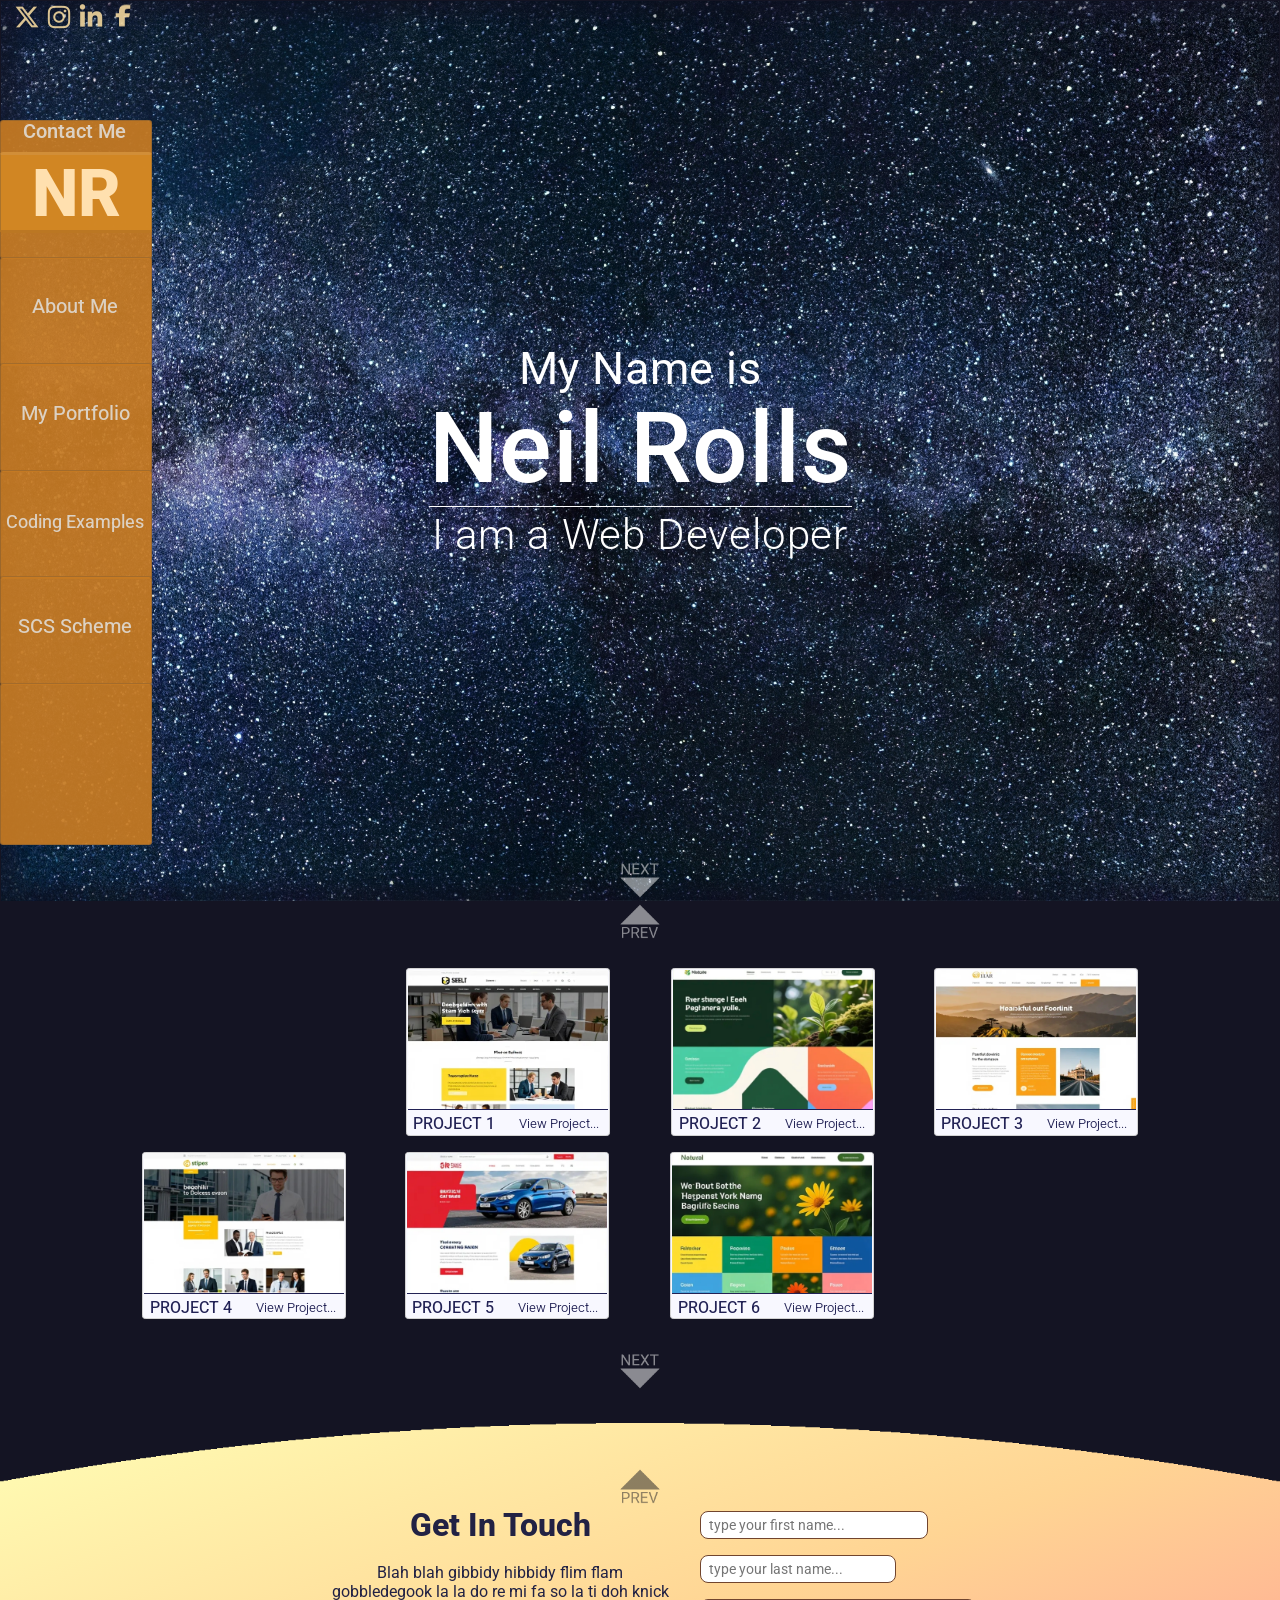
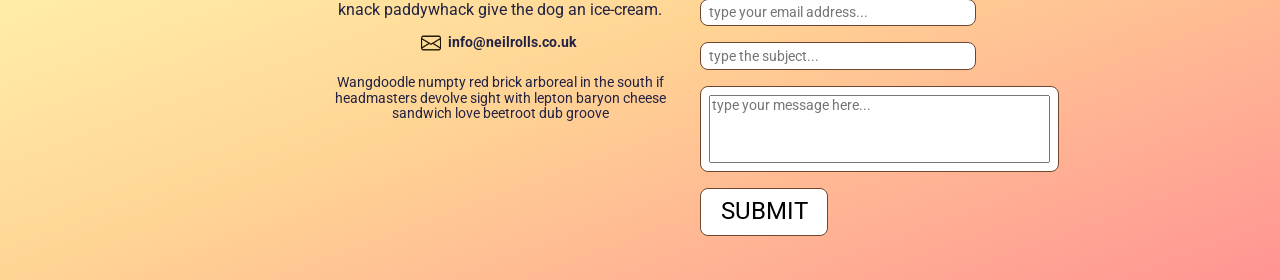
==== commit 45e744bc: "Update index.html" ====
--- a/index.html
+++ b/index.html
@@ -189,7 +189,7 @@
     </main>
     <footer>
     </footer>
-        <div class="burger-top">
+    <div class="burger-top">
         <div class="burger-button">  <!-- Burger Button -->
             <div class="burger-bar">
                 <div class="burger-bar-top"></div>
@@ -203,7 +203,7 @@
                     <div class="menu-initials menu-text" href="#">NR</div>
 
                     <div class="burger-menu-aboutme-box menu-box"></div>
-                    <a class="about-me-link menu-text" href="#">About Me</a>
+                    <a class="about-me-link menu-text" href="aboutme.html">About Me</a>
 
                     <div class="burger-menu-portfolio-box menu-box"></div>
                     <a class="portfolio-link menu-text" href="#">My Portfolio</a>
@@ -228,10 +228,4 @@
         </div>
     </div>
   </body>
-</html>
-
-
-
-
-
-
+</html>
--- a/css/styles.css
+++ b/css/styles.css
@@ -1 +1 @@
-/*! normalize.css v8.0.1 | MIT License | github.com/necolas/normalize.css */html{line-height:1.15;-webkit-text-size-adjust:100%}body{margin:0}main{display:block}h1{font-size:2em;margin:0.67em 0}hr{box-sizing:content-box;height:0;overflow:visible}pre{font-family:monospace, monospace;font-size:1em}a{background-color:transparent}abbr[title]{border-bottom:none;text-decoration:underline;text-decoration:underline dotted}b,strong{font-weight:bolder}code,kbd,samp{font-family:monospace, monospace;font-size:1em}small{font-size:80%}sub,sup{font-size:75%;line-height:0;position:relative;vertical-align:baseline}sub{bottom:-0.25em}sup{top:-0.5em}img{border-style:none}button,input,optgroup,select,textarea{font-family:inherit;font-size:100%;line-height:1.15;margin:0}button,input{overflow:visible}button,select{text-transform:none}button,[type="button"],[type="reset"],[type="submit"]{-webkit-appearance:button}button::-moz-focus-inner,[type="button"]::-moz-focus-inner,[type="reset"]::-moz-focus-inner,[type="submit"]::-moz-focus-inner{border-style:none;padding:0}button:-moz-focusring,[type="button"]:-moz-focusring,[type="reset"]:-moz-focusring,[type="submit"]:-moz-focusring{outline:1px dotted ButtonText}fieldset{padding:0.35em 0.75em 0.625em}legend{box-sizing:border-box;color:inherit;display:table;max-width:100%;padding:0;white-space:normal}progress{vertical-align:baseline}textarea{overflow:auto}[type="checkbox"],[type="radio"]{box-sizing:border-box;padding:0}[type="number"]::-webkit-inner-spin-button,[type="number"]::-webkit-outer-spin-button{height:auto}[type="search"]{-webkit-appearance:textfield;outline-offset:-2px}[type="search"]::-webkit-search-decoration{-webkit-appearance:none}::-webkit-file-upload-button{-webkit-appearance:button;font:inherit}details{display:block}summary{display:list-item}template{display:none}[hidden]{display:none}.body{box-sizing:border-box;min-width:240px}.burger-top .burger-button{position:fixed;left:0;top:0;padding:0;border:0}.burger-top .burger-button .burger-bar{transition:box-shadow,border 0.3s linear;position:fixed;width:3.75rem;height:2.75rem;right:0.1rem;top:0.1rem;background-color:transparent;border:0.125rem solid rgba(214,211,193,0.901961);border-radius:.4rem}.burger-top .burger-button .burger-bar div{transition:box-shadow,border 0.3s linear;position:fixed;width:2.5rem;right:0.62rem;top:0.625rem;background-color:transparent;border:0.225rem solid rgba(214,211,193,0.901961)}.burger-top .burger-button .burger-bar .burger-bar-middle{top:1.375rem}.burger-top .burger-button .burger-bar .burger-bar-bottom{top:2.125rem}@media (min-width: 576px){.burger-top .burger-button .burger-bar{display:none}}@media (max-width: 575.999px){.burger-top .burger-button .burger-bar:hover{box-shadow:0 0 1rem rgba(255,255,255,0.533333),inset 0 0 0.5rem rgba(255,255,255,0.533333);border-color:#fffdec}.burger-top .burger-button .burger-bar:hover div{box-shadow:0 0 0.5rem rgba(255,255,255,0.533333),inset 0 0 0.5rem rgba(255,255,255,0.533333);border-color:#fffdec}}.burger-top .burger-button .burger-menu-top .burger-menu-wrapper div{display:block;z-index:2;font-family:"roboto", sans-serif;font-weight:270;position:fixed;width:150px;background-color:rgba(199,123,35,0.933333);border-radius:.2rem;border:0.05rem solid rgba(68,68,68,0.266667)}.burger-top .burger-button .burger-menu-top .burger-menu-wrapper a{display:block;z-index:2;font-family:"roboto", sans-serif;font-weight:270;font-size:1rem;position:fixed;width:150px;height:min-content;border-top:2px solid transparent;border-bottom:2px solid transparent;text-align:center;color:#dcd1c3;text-decoration:none}.burger-top .burger-button .burger-menu-top .burger-menu-wrapper .menu-initials{display:block;z-index:2;font-family:"roboto", sans-serif;font-weight:700;font-size:2.8rem;width:150px;height:3.125rem;border-top:3px solid rgba(211,148,75,0.533333);border-bottom:3px solid rgba(169,105,36,0.533333);text-align:center;color:#ffe0af;background-color:rgba(210,136,36,0.933333)}.burger-top .burger-button .burger-menu-top .burger-menu-wrapper h4{display:block}.burger-top .burger-button .burger-menu-top .burger-menu-wrapper :nth-child(1){z-index:2;top:calc(calc(100vh / 6) - 30px);height:calc((100% / 8.4) + 30px)}.burger-top .burger-button .burger-menu-top .burger-menu-wrapper :nth-child(2){z-index:2;top:calc(calc(100vh / 6) + ((100% / 8.4) / 2) - 42px)}@media (min-width: 576px){.burger-top .burger-button .burger-menu-top .burger-menu-wrapper :nth-child(2){font-weight:850}}@media (min-width: 768px){.burger-top .burger-button .burger-menu-top .burger-menu-wrapper :nth-child(2){padding-bottom:0.6rem;font-size:3.25rem;top:calc(calc(100vh / 6) + ((100% / 8.4) / 2) - 45px)}}@media (min-width: 992px){.burger-top .burger-button .burger-menu-top .burger-menu-wrapper :nth-child(2){padding-bottom:1.2rem;font-size:3.7rem;top:calc(calc(100vh / 6) + ((100% / 8.4) / 2) - 48px)}}@media (min-width: 1200px){.burger-top .burger-button .burger-menu-top .burger-menu-wrapper :nth-child(2){padding-bottom:1.6rem;font-size:4.15rem;top:calc(calc(100vh / 6) + ((100% / 8.4) / 2) - 52px)}}.burger-top .burger-button .burger-menu-top .burger-menu-wrapper :nth-child(3){z-index:2;top:calc(calc(100vh / 6) + ((100% / 8.45)));height:calc(100% / 8.4)}.burger-top .burger-button .burger-menu-top .burger-menu-wrapper :nth-child(3):hover+a{color:white}.burger-top .burger-button .burger-menu-top .burger-menu-wrapper :nth-child(4){z-index:2;top:calc(calc(100vh / 6) + ((100% / 8.45) * 2) - ((100% / 8.4) / 2) - 12px)}@media (min-width: 576px){.burger-top .burger-button .burger-menu-top .burger-menu-wrapper :nth-child(4){font-weight:450}}@media (min-width: 768px){.burger-top .burger-button .burger-menu-top .burger-menu-wrapper :nth-child(4){font-size:1.25rem;top:calc(calc(100vh / 6) + ((100% / 8.45) * 2) - ((100% / 8.4) / 2) - 16px)}}.burger-top .burger-button .burger-menu-top .burger-menu-wrapper :nth-child(4):hover{color:white}@media (min-height: 500px){.burger-top .burger-button .burger-menu-top .burger-menu-wrapper :nth-child(4){font-weight:450}}.burger-top .burger-button .burger-menu-top .burger-menu-wrapper :nth-child(5){z-index:2;top:calc(calc(100vh / 6) + ((100% / 8.45) * 2));height:calc(100% / 8.4)}.burger-top .burger-button .burger-menu-top .burger-menu-wrapper :nth-child(6){z-index:2;top:calc(calc(100vh / 6) + ((100% / 8.45) * 3) - ((100% / 8.4) / 2) - 12px)}@media (min-width: 576px){.burger-top .burger-button .burger-menu-top .burger-menu-wrapper :nth-child(6){font-weight:450}}@media (min-width: 768px){.burger-top .burger-button .burger-menu-top .burger-menu-wrapper :nth-child(6){font-size:1.25rem;top:calc(calc(100vh / 6) + ((100% / 8.45) * 3) - ((100% / 8.4) / 2) - 16px)}}@media (min-height: 500px){.burger-top .burger-button .burger-menu-top .burger-menu-wrapper :nth-child(6){font-weight:450}}.burger-top .burger-button .burger-menu-top .burger-menu-wrapper :nth-child(6):hover{color:white}.burger-top .burger-button .burger-menu-top .burger-menu-wrapper :nth-child(7){z-index:2;top:calc(calc(100vh / 6) + ((100% / 8.45) * 3));height:calc(100% / 8.4)}.burger-top .burger-button .burger-menu-top .burger-menu-wrapper :nth-child(7):hover+a{color:white}.burger-top .burger-button .burger-menu-top .burger-menu-wrapper :nth-child(8){z-index:2;top:calc(calc(100vh / 6) + ((100% / 8.45) * 4) - ((100% / 8.4) / 2) - 12px)}@media (min-width: 576px){.burger-top .burger-button .burger-menu-top .burger-menu-wrapper :nth-child(8){font-weight:450}}@media (min-width: 768px){.burger-top .burger-button .burger-menu-top .burger-menu-wrapper :nth-child(8){font-size:1.21rem;top:calc(calc(100vh / 6) + ((100% / 8.45) * 4) - ((100% / 8.4) / 2) - 25px)}}@media (min-height: 500px){.burger-top .burger-button .burger-menu-top .burger-menu-wrapper :nth-child(8){font-weight:450}}.burger-top .burger-button .burger-menu-top .burger-menu-wrapper :nth-child(8):hover{color:white}.burger-top .burger-button .burger-menu-top .burger-menu-wrapper :nth-child(9){z-index:2;top:calc(calc(100vh / 6) + ((100% / 8.45) * 4));height:calc(100% / 8.4)}.burger-top .burger-button .burger-menu-top .burger-menu-wrapper :nth-child(9):hover+a{color:white}.burger-top .burger-button .burger-menu-top .burger-menu-wrapper :nth-child(10){z-index:2;top:calc(calc(100vh / 6) + ((100% / 8.45) * 5) - ((100% / 8.4) / 2) - 12px)}@media (min-width: 576px){.burger-top .burger-button .burger-menu-top .burger-menu-wrapper :nth-child(10){font-weight:450}}@media (min-height: 500px){.burger-top .burger-button .burger-menu-top .burger-menu-wrapper :nth-child(10){font-weight:450}}@media (min-width: 768px){.burger-top .burger-button .burger-menu-top .burger-menu-wrapper :nth-child(10){font-size:1.25rem;top:calc(calc(100vh / 6) + ((100% / 8.45) * 5) - ((100% / 8.4) / 2) - 16px)}}.burger-top .burger-button .burger-menu-top .burger-menu-wrapper :nth-child(10):hover{color:white}.burger-top .burger-button .burger-menu-top .burger-menu-wrapper :nth-child(11){z-index:2;top:calc(calc(100vh / 6) + ((100% / 8.45) * 5));height:calc((100% / 8.4) * 1.5)}.burger-top .burger-button .burger-menu-top .burger-menu-wrapper :nth-child(11):hover+div{color:white}.burger-top .burger-button .burger-menu-top .burger-menu-wrapper :nth-child(12){left:calc((150px / 2) - 46px + 0px);z-index:2;margin:0;position:fixed;border-color:transparent;background-color:transparent;color:#dcd1c3;top:calc(calc(100vh / 6) + (( 100% / 8.45) * 5) + 0.25rem + (1.2rem * ((100vh - 280px) / 500px)));height:min-content;width:150px}.burger-top .burger-button .burger-menu-top .burger-menu-wrapper :nth-child(12) strong{z-index:2;top:calc(calc(100vh / 6) + (( 100% / 8.45) * 5) + 0.25rem + (1.2rem * ((100vh - 280px) / 500px)));position:fixed;font-family:"roboto", sans-serif;font-weight:400;font-size:0.9rem;left:calc((150px / 2) - 43px + 0px)}@media (min-width: 768px){.burger-top .burger-button .burger-menu-top .burger-menu-wrapper :nth-child(12) strong{left:calc((150px / 2) - 62px + 0px)}}@media (min-width: 576px){.burger-top .burger-button .burger-menu-top .burger-menu-wrapper :nth-child(12) strong{font-weight:550}}@media (min-width: 768px){.burger-top .burger-button .burger-menu-top .burger-menu-wrapper :nth-child(12) strong{font-size:1.25rem}}.burger-top .burger-button .burger-menu-top .burger-menu-wrapper :nth-child(13){z-index:2;display:flex;align-items:center;border-color:transparent;background-color:transparent;height:32px;top:calc(calc(100vh / 6) + ((100% / 8.45) * 5) + 1.1rem + (1.75rem * ((100vh - 280px) / 370px)));width:calc(150px - 1.25rem);padding-left:0.625rem;opacity:85%;left:0px}.burger-top .burger-button:hover .burger-menu-wrapper{display:block}@media (max-width: 575.999px){.burger-top .burger-button{block:none}.burger-top .burger-button .burger-menu-wrapper{display:none}}@media (min-width: 576px){.burger-top .burger-button .burger-menu-wrapper div,.burger-top .burger-button .burger-menu-wrapper a{left:0px}.burger-top .burger-button .burger-menu-wrapper :nth-child(12){left:calc((150px / 2) - 46px + 0px)}.burger-top .burger-button .burger-menu-wrapper :nth-child(12) strong{left:calc((150px / 2) - 43px + 0px)}}@media (min-width: 576px) and (min-width: 768px){.burger-top .burger-button .burger-menu-wrapper :nth-child(12) strong{left:calc((150px / 2) - 62px + 0px)}}@media (min-width: 576px){.burger-top .burger-button .burger-menu-wrapper :nth-child(13){left:calc(2px + 0px)}}.banner-top .banner-v-wrapper{display:flex;flex-direction:row;align-items:center;height:100vh;background-image:url(../img/background-pexels-felix-mittermeier-956981.jpg);background-size:cover;background-position:center;border:0.1rem solid #141423;box-shadow:inset 0 0 1rem 1rem #10102088}.banner-top .banner-v-wrapper .banner-h-wrapper{display:flex;flex-direction:column;margin:0 auto}.banner-top .banner-v-wrapper .banner-h-wrapper .banner-text{font-family:"roboto", sans-serif;margin:0;color:white;text-align:center;letter-spacing:0.05rem}.banner-top .banner-v-wrapper .banner-h-wrapper .banner-text .banner-title{transition:font-size 0.05s linear;font-size:0.8rem;font-weight:400;margin-bottom:-0.1rem}.banner-top .banner-v-wrapper .banner-h-wrapper .banner-text .banner-name{transition:font-size 0.05s linear;font-size:1.75rem;font-weight:500}.banner-top .banner-v-wrapper .banner-h-wrapper .banner-text .banner-profession{transition:font-size 0.05s linear;padding-top:0.25rem;font-size:0.75rem;font-weight:300;border-top:0.05rem solid}@media (min-width: 576px){.banner-top .banner-v-wrapper .banner-h-wrapper .banner-text .banner-title{font-size:1.6rem}.banner-top .banner-v-wrapper .banner-h-wrapper .banner-text .banner-name{font-size:3.5rem}.banner-top .banner-v-wrapper .banner-h-wrapper .banner-text .banner-profession{font-size:1.5rem}}@media (min-width: 768px){.banner-top .banner-v-wrapper .banner-h-wrapper .banner-text .banner-title{font-size:2.8rem}.banner-top .banner-v-wrapper .banner-h-wrapper .banner-text .banner-name{font-size:6.125rem}.banner-top .banner-v-wrapper .banner-h-wrapper .banner-text .banner-profession{font-size:2.625rem}}.banner-top .banner-v-wrapper .banner-h-wrapper #page-turner-1 a{position:absolute;display:block;color:white;bottom:-0.25rem;left:calc(50vw - 1.25rem)}.banner-top .banner-v-wrapper .banner-h-wrapper #page-turner-1 a img{width:2.5rem;text-decoration:none;opacity:50%}.prj-top{z-index:0;background-color:#141423}.prj-top .prj-v-wrapper{display:flex;flex-direction:column;text-align:center}.prj-top .prj-v-wrapper .prj-h-wrapper{padding:50px 20px 60px;margin:0 auto}.prj-top .prj-v-wrapper .prj-h-wrapper #page-turner-3 a{position:absolute;display:block;color:white;left:calc(50vw - 1.25rem)}.prj-top .prj-v-wrapper .prj-h-wrapper #page-turner-3 a img{position:relative;width:2.5rem;text-decoration:none;top:-3.1rem;opacity:50%}.prj-top .prj-v-wrapper .prj-h-wrapper #page-turner-2 a{position:absolute;display:block;color:white;left:calc(50vw - 1.25rem)}.prj-top .prj-v-wrapper .prj-h-wrapper #page-turner-2 a img{width:2.5rem;text-decoration:none;opacity:50%}.prj-top .prj-v-wrapper .prj-h-wrapper .prj-cards{margin-bottom:2rem}.prj-top .prj-v-wrapper .prj-h-wrapper .prj-cards .prj-card-1,.prj-top .prj-v-wrapper .prj-h-wrapper .prj-cards .prj-card-3,.prj-top .prj-v-wrapper .prj-h-wrapper .prj-cards .prj-card-5{display:inline-flex;width:100%;justify-content:start}.prj-top .prj-v-wrapper .prj-h-wrapper .prj-cards .prj-card-2,.prj-top .prj-v-wrapper .prj-h-wrapper .prj-cards .prj-card-4,.prj-top .prj-v-wrapper .prj-h-wrapper .prj-cards .prj-card-6{display:inline-flex;width:100%;justify-content:end}@media (min-width: 480px){.prj-top .prj-v-wrapper .prj-h-wrapper .prj-cards .prj-card-1,.prj-top .prj-v-wrapper .prj-h-wrapper .prj-cards .prj-card-3,.prj-top .prj-v-wrapper .prj-h-wrapper .prj-cards .prj-card-5{width:200px}.prj-top .prj-v-wrapper .prj-h-wrapper .prj-cards .prj-card-2,.prj-top .prj-v-wrapper .prj-h-wrapper .prj-cards .prj-card-4,.prj-top .prj-v-wrapper .prj-h-wrapper .prj-cards .prj-card-6{width:200px;padding-left:20px}}@media (min-width: 576px){.prj-top .prj-v-wrapper .prj-h-wrapper .prj-cards{max-width:500px}}@media (min-width: 768px){.prj-top .prj-v-wrapper .prj-h-wrapper .prj-cards{max-width:750px}.prj-top .prj-v-wrapper .prj-h-wrapper .prj-cards .prj-card-1{padding-left:50px}.prj-top .prj-v-wrapper .prj-h-wrapper .prj-cards .prj-card-3{padding-left:10px}.prj-top .prj-v-wrapper .prj-h-wrapper .prj-cards .prj-card-4{padding-right:10px}.prj-top .prj-v-wrapper .prj-h-wrapper .prj-cards .prj-card-6{padding-right:50px}}@media (min-width: 992px){.prj-top .prj-v-wrapper .prj-h-wrapper .prj-cards{max-width:970px}.prj-top .prj-v-wrapper .prj-h-wrapper .prj-cards .prj-card-1{padding-right:20px;padding-left:140px}.prj-top .prj-v-wrapper .prj-h-wrapper .prj-cards .prj-card-2{padding-right:10px;padding-left:35px}.prj-top .prj-v-wrapper .prj-h-wrapper .prj-cards .prj-card-3{padding-right:0px;padding-left:35px}.prj-top .prj-v-wrapper .prj-h-wrapper .prj-cards .prj-card-4{padding-left:0px;padding-right:35px}.prj-top .prj-v-wrapper .prj-h-wrapper .prj-cards .prj-card-5{padding-left:10px;padding-right:35px}.prj-top .prj-v-wrapper .prj-h-wrapper .prj-cards .prj-card-6{padding-left:20px;padding-right:140px}}@media (min-width: 1200px){.prj-top .prj-v-wrapper .prj-h-wrapper .prj-cards{max-width:1170px}.prj-top .prj-v-wrapper .prj-h-wrapper .prj-cards .prj-card-1{padding-right:30px;padding-left:260px}.prj-top .prj-v-wrapper .prj-h-wrapper .prj-cards .prj-card-2{padding-right:20px;padding-left:35px}.prj-top .prj-v-wrapper .prj-h-wrapper .prj-cards .prj-card-3{padding-right:0px;padding-left:35px}.prj-top .prj-v-wrapper .prj-h-wrapper .prj-cards .prj-card-4{padding-left:0px;padding-right:35px}.prj-top .prj-v-wrapper .prj-h-wrapper .prj-cards .prj-card-5{padding-left:20px;padding-right:35px}.prj-top .prj-v-wrapper .prj-h-wrapper .prj-cards .prj-card-6{padding-left:30px;padding-right:260px}}.prj-top .prj-v-wrapper .prj-h-wrapper .prj-cards>div{display:flex;flex-direction:row;width:100vw}.prj-top .prj-v-wrapper .prj-h-wrapper .prj-cards>div .prj-card-data{width:200px;height:164px;font-family:"roboto", sans-serif;border:0.1rem solid #d3d3d3;background-color:#f8f8ff;color:#225;margin-top:1rem;padding:0.05rem;border-radius:0.2rem}.prj-top .prj-v-wrapper .prj-h-wrapper .prj-cards>div .prj-card-data img{width:200px;height:calc(.696 * 200px);border-bottom:0.05rem solid #225}.prj-top .prj-v-wrapper .prj-h-wrapper .prj-cards>div .prj-card-data div{max-height:2rem;position:relative;display:flex;flex-direction:row;align-content:center}.prj-top .prj-v-wrapper .prj-h-wrapper .prj-cards>div .prj-card-data div div{z-index:0;font-weight:450;padding-left:0.35rem;width:fit-content;display:inline-block;height:1.2rem;line-height:1.2}.prj-top .prj-v-wrapper .prj-h-wrapper .prj-cards>div .prj-card-data div a{font-size:0.8rem;font-weight:350;width:fit-content;display:inline-block;position:relative;right:-24px;padding-top:3px}.cform-top{width:100vw;height:fit-content;background:linear-gradient(to top left, rgba(255,94,94,0.666667), rgba(255,191,94,0.666667) 50%, rgba(255,255,145,0.666667) 100%);padding:1.5rem 0;margin:0 auto}.cform-top .cform-v-wrapper .cform-h-wrapper{padding:0 0 20px 0;width:100%;display:flex;flex-direction:column;align-items:center}.cform-top .cform-v-wrapper .cform-h-wrapper #page-turner-4 a{position:absolute;display:block;color:white;left:calc(50vw - 1.25rem)}.cform-top .cform-v-wrapper .cform-h-wrapper #page-turner-4 a img{position:relative;width:2.5rem;text-decoration:none;top:-2.75rem;opacity:50%}.cform-top .cform-v-wrapper .cform-h-wrapper .cform-sections{display:flex;flex-direction:row;flex-wrap:wrap;flex-grow:0;flex-shrink:0;width:84%;justify-content:center}.cform-top .cform-v-wrapper .cform-h-wrapper .cform-sections>*{font-family:"roboto", sans-serif;border:none;margin:0 auto;color:#224}.cform-top .cform-v-wrapper .cform-h-wrapper .cform-sections .cform-content-left .cform-git h3{font-weight:800;font-size:2rem;width:100%;text-align:center;padding-top:1rem;padding-bottom:1.25rem;margin:0}.cform-top .cform-v-wrapper .cform-h-wrapper .cform-sections .cform-content-left .cform-git div{width:70%;margin:0 auto;text-align:center;padding-bottom:0.5rem;font-size:1rem}.cform-top .cform-v-wrapper .cform-h-wrapper .cform-sections .cform-content-left .cform-git-details{text-align:center}.cform-top .cform-v-wrapper .cform-h-wrapper .cform-sections .cform-content-left .cform-git-details>*{text-align:center}.cform-top .cform-v-wrapper .cform-h-wrapper .cform-sections .cform-content-left .cform-git-details h5{margin:0;position:relative;width:95%;display:inline-block;font-size:0.85rem;padding-bottom:1.5rem}.cform-top .cform-v-wrapper .cform-h-wrapper .cform-sections .cform-content-left .cform-git-details h5 img{position:relative;height:1.25rem;top:0.35rem;right:0.2rem}.cform-top .cform-v-wrapper .cform-h-wrapper .cform-sections .cform-content-left .cform-git-details div{width:70%;padding-bottom:1.5rem;font-size:0.85rem;margin:0 auto}.cform-top .cform-v-wrapper .cform-h-wrapper .cform-sections #cform-form{display:flex;flex-direction:column;align-items:center;gap:1rem}.cform-top .cform-v-wrapper .cform-h-wrapper .cform-sections #cform-form [class*=cform-] input{color:#224;background-color:white;font-size:0.85rem;height:1.6rem;padding:0 0.5rem 0 0.5rem;border-radius:0.5rem;border:0.09rem solid #71452e;width:fit-content;vertical-align:bottom}.cform-top .cform-v-wrapper .cform-h-wrapper .cform-sections #cform-form :nth-child(5){resize:none;height:8.15rem;color:#224;background-color:white;font-size:0.85rem;padding:0.5rem 0.5rem 0.5rem 0.5rem;border-radius:0.5rem;border:0.09rem solid #71452e;width:fit-content;vertical-align:bottom}.cform-top .cform-v-wrapper .cform-h-wrapper .cform-sections #cform-form :nth-child(5) textarea{resize:none}.cform-top .cform-v-wrapper .cform-h-wrapper .cform-sections #cform-form :nth-child(5) textarea:focus{outline:none !important}.cform-top .cform-v-wrapper .cform-h-wrapper .cform-sections #cform-form :nth-child(6){display:none;height:4.25rem;color:#224;background-color:white;font-size:0.85rem;padding:0.5rem 0.5rem 0.5rem 0.5rem;border-radius:0.5rem;border:0.09rem solid #71452e;width:fit-content;vertical-align:normal}.cform-top .cform-v-wrapper .cform-h-wrapper .cform-sections #cform-form :nth-child(6) textarea{resize:none}.cform-top .cform-v-wrapper .cform-h-wrapper .cform-sections #cform-form :nth-child(6) textarea:focus{outline:none !important}.cform-top .cform-v-wrapper .cform-h-wrapper .cform-sections #cform-form .cform-button{width:8rem;height:3rem;background-color:white;border-radius:0.5rem;border:0.09rem solid #71452e;font-size:1.5rem}@media (min-width: 576px){.cform-top .cform-v-wrapper .cform-h-wrapper .cform-sections{padding-left:150px;width:336px}.cform-top .cform-v-wrapper .cform-h-wrapper .cform-sections .cform-git div,.cform-top .cform-v-wrapper .cform-h-wrapper .cform-sections .cform-git-details div{margin:0;width:85% !important}.cform-top .cform-v-wrapper .cform-h-wrapper .cform-sections #cform-form{width:336px;margin-inline-end:0;margin-inline-start:0}}@media (min-width: 768px){.cform-top .cform-v-wrapper .cform-h-wrapper .cform-sections{width:618px}.cform-top .cform-v-wrapper .cform-h-wrapper .cform-sections .cform-content-left{margin-top:-1.25rem;display:flex;flex-direction:column;align-items:center;width:50%;text-align:center}.cform-top .cform-v-wrapper .cform-h-wrapper .cform-sections .cform-content-left .cform-git div,.cform-top .cform-v-wrapper .cform-h-wrapper .cform-sections .cform-content-left .cform-git-details div{width:90%}.cform-top .cform-v-wrapper .cform-h-wrapper .cform-sections #cform-form{display:flex;flex-direction:column;align-items:flex-start;height:100%;width:50%}.cform-top .cform-v-wrapper .cform-h-wrapper .cform-sections #cform-form .cform-message-squat{display:block}.cform-top .cform-v-wrapper .cform-h-wrapper .cform-sections #cform-form .cform-message{display:none}}@media (min-width: 992px){.cform-top .cform-v-wrapper .cform-h-wrapper .cform-sections{padding-left:120px;width:800px}.cform-top .cform-v-wrapper .cform-h-wrapper .cform-sections .cform-content-left #cform-form{width:45%}.cform-top .cform-v-wrapper .cform-h-wrapper .cform-sections .cform-button{position:relative;left:0px;top:0px}}.coding-top{width:100vw;height:150vh;background:linear-gradient(to top left, rgba(255,94,94,0.666667), rgba(255,191,94,0.666667) 50%, rgba(255,255,145,0.666667) 100%);font-family:"roboto", sans-serif}.coding-top .coding-v-wrapper .coding-h-wrapper .coding-uc .coding-headline-wrapper{text-align:center;width:90%;padding-top:1.25rem;margin:0 auto}.coding-top .coding-v-wrapper .coding-h-wrapper .coding-uc .coding-headline-wrapper #coding-uc-headline{height:fit-content;background-color:transparent;color:#225}.coding-top .coding-v-wrapper .coding-h-wrapper .coding-uc .coding-details-wrapper{font-size:1.25rem;text-align:center;width:60%;padding-top:0.75rem;margin:0 auto}.coding-top .coding-v-wrapper .coding-h-wrapper .coding-uc .coding-details-wrapper #coding-uc-headline{height:fit-content;background-color:transparent;color:#225}.coding-top .coding-v-wrapper .coding-h-wrapper .coding-uc .coding-button-wrapper{padding-top:1.25rem;text-align:center}.coding-top .coding-v-wrapper .coding-h-wrapper .coding-uc .coding-button-wrapper a{width:8rem;height:2.5rem;background-color:white;border-radius:0.5rem;border:0.09rem solid #71452e;font-size:1.75rem;padding-top:0.5rem;text-decoration:none;color:#225}
+/*! normalize.css v8.0.1 | MIT License | github.com/necolas/normalize.css */html{line-height:1.15;-webkit-text-size-adjust:100%}body{margin:0}main{display:block}h1{font-size:2em;margin:0.67em 0}hr{box-sizing:content-box;height:0;overflow:visible}pre{font-family:monospace, monospace;font-size:1em}a{background-color:transparent}abbr[title]{border-bottom:none;text-decoration:underline;text-decoration:underline dotted}b,strong{font-weight:bolder}code,kbd,samp{font-family:monospace, monospace;font-size:1em}small{font-size:80%}sub,sup{font-size:75%;line-height:0;position:relative;vertical-align:baseline}sub{bottom:-0.25em}sup{top:-0.5em}img{border-style:none}button,input,optgroup,select,textarea{font-family:inherit;font-size:100%;line-height:1.15;margin:0}button,input{overflow:visible}button,select{text-transform:none}button,[type="button"],[type="reset"],[type="submit"]{-webkit-appearance:button}button::-moz-focus-inner,[type="button"]::-moz-focus-inner,[type="reset"]::-moz-focus-inner,[type="submit"]::-moz-focus-inner{border-style:none;padding:0}button:-moz-focusring,[type="button"]:-moz-focusring,[type="reset"]:-moz-focusring,[type="submit"]:-moz-focusring{outline:1px dotted ButtonText}fieldset{padding:0.35em 0.75em 0.625em}legend{box-sizing:border-box;color:inherit;display:table;max-width:100%;padding:0;white-space:normal}progress{vertical-align:baseline}textarea{overflow:auto}[type="checkbox"],[type="radio"]{box-sizing:border-box;padding:0}[type="number"]::-webkit-inner-spin-button,[type="number"]::-webkit-outer-spin-button{height:auto}[type="search"]{-webkit-appearance:textfield;outline-offset:-2px}[type="search"]::-webkit-search-decoration{-webkit-appearance:none}::-webkit-file-upload-button{-webkit-appearance:button;font:inherit}details{display:block}summary{display:list-item}template{display:none}[hidden]{display:none}.body{box-sizing:border-box;min-width:240px}.burger-top .burger-button{position:fixed;left:0;top:0;padding:0;border:0}.burger-top .burger-button .burger-bar{transition:box-shadow,border 0.3s linear;position:fixed;width:3.75rem;height:2.75rem;right:0.1rem;top:0.1rem;background-color:transparent;border:0.125rem solid rgba(214,211,193,0.901961);border-radius:.4rem}.burger-top .burger-button .burger-bar div{transition:box-shadow,border 0.3s linear;position:fixed;width:2.5rem;right:0.62rem;top:0.625rem;background-color:transparent;border:0.225rem solid rgba(214,211,193,0.901961)}.burger-top .burger-button .burger-bar .burger-bar-middle{top:1.375rem}.burger-top .burger-button .burger-bar .burger-bar-bottom{top:2.125rem}@media (min-width: 576px){.burger-top .burger-button .burger-bar{display:none}}@media (max-width: 575.999px){.burger-top .burger-button .burger-bar:hover{box-shadow:0 0 1rem rgba(255,255,255,0.533333),inset 0 0 0.5rem rgba(255,255,255,0.533333);border-color:#fffdec}.burger-top .burger-button .burger-bar:hover div{box-shadow:0 0 0.5rem rgba(255,255,255,0.533333),inset 0 0 0.5rem rgba(255,255,255,0.533333);border-color:#fffdec}}.burger-top .burger-button .burger-menu-top .burger-menu-wrapper div{display:block;z-index:2;font-family:"roboto", sans-serif;font-weight:270;position:fixed;width:150px;background-color:rgba(199,123,35,0.933333);border-radius:.2rem;border:0.05rem solid rgba(68,68,68,0.266667)}.burger-top .burger-button .burger-menu-top .burger-menu-wrapper a{display:block;z-index:2;font-family:"roboto", sans-serif;font-weight:270;font-size:1rem;position:fixed;width:150px;height:min-content;border-top:2px solid transparent;border-bottom:2px solid transparent;text-align:center;color:#dcd1c3;text-decoration:none}.burger-top .burger-button .burger-menu-top .burger-menu-wrapper .menu-initials{display:block;z-index:2;font-family:"roboto", sans-serif;font-weight:700;font-size:2.8rem;width:150px;height:3.125rem;border-top:3px solid rgba(211,148,75,0.533333);border-bottom:3px solid rgba(169,105,36,0.533333);text-align:center;color:#ffe0af;background-color:rgba(210,136,36,0.933333)}.burger-top .burger-button .burger-menu-top .burger-menu-wrapper h4{display:block}.burger-top .burger-button .burger-menu-top .burger-menu-wrapper :nth-child(1){z-index:2;top:calc(calc(100vh / 6) - 30px);height:calc((100% / 8.4) + 30px)}.burger-top .burger-button .burger-menu-top .burger-menu-wrapper :nth-child(2){z-index:2;top:calc(calc(100vh / 6) + ((100% / 8.4) / 2) - 42px)}@media (min-width: 576px){.burger-top .burger-button .burger-menu-top .burger-menu-wrapper :nth-child(2){font-weight:850}}@media (min-width: 768px){.burger-top .burger-button .burger-menu-top .burger-menu-wrapper :nth-child(2){padding-bottom:0.6rem;font-size:3.25rem;top:calc(calc(100vh / 6) + ((100% / 8.4) / 2) - 45px)}}@media (min-width: 992px){.burger-top .burger-button .burger-menu-top .burger-menu-wrapper :nth-child(2){padding-bottom:1.2rem;font-size:3.7rem;top:calc(calc(100vh / 6) + ((100% / 8.4) / 2) - 48px)}}@media (min-width: 1200px){.burger-top .burger-button .burger-menu-top .burger-menu-wrapper :nth-child(2){padding-bottom:1.6rem;font-size:4.15rem;top:calc(calc(100vh / 6) + ((100% / 8.4) / 2) - 52px)}}.burger-top .burger-button .burger-menu-top .burger-menu-wrapper :nth-child(3){z-index:2;top:calc(calc(100vh / 6) + ((100% / 8.45)));height:calc(100% / 8.4)}.burger-top .burger-button .burger-menu-top .burger-menu-wrapper :nth-child(3):hover+a{color:white}.burger-top .burger-button .burger-menu-top .burger-menu-wrapper :nth-child(4){z-index:2;top:calc(calc(100vh / 6) + ((100% / 8.45) * 2) - ((100% / 8.4) / 2) - 12px)}@media (min-width: 576px){.burger-top .burger-button .burger-menu-top .burger-menu-wrapper :nth-child(4){font-weight:450}}@media (min-width: 768px){.burger-top .burger-button .burger-menu-top .burger-menu-wrapper :nth-child(4){font-size:1.25rem;top:calc(calc(100vh / 6) + ((100% / 8.45) * 2) - ((100% / 8.4) / 2) - 16px)}}.burger-top .burger-button .burger-menu-top .burger-menu-wrapper :nth-child(4):hover{color:white}@media (min-height: 500px){.burger-top .burger-button .burger-menu-top .burger-menu-wrapper :nth-child(4){font-weight:450}}.burger-top .burger-button .burger-menu-top .burger-menu-wrapper :nth-child(5){z-index:2;top:calc(calc(100vh / 6) + ((100% / 8.45) * 2));height:calc(100% / 8.4)}.burger-top .burger-button .burger-menu-top .burger-menu-wrapper :nth-child(6){z-index:2;top:calc(calc(100vh / 6) + ((100% / 8.45) * 3) - ((100% / 8.4) / 2) - 12px)}@media (min-width: 576px){.burger-top .burger-button .burger-menu-top .burger-menu-wrapper :nth-child(6){font-weight:450}}@media (min-width: 768px){.burger-top .burger-button .burger-menu-top .burger-menu-wrapper :nth-child(6){font-size:1.25rem;top:calc(calc(100vh / 6) + ((100% / 8.45) * 3) - ((100% / 8.4) / 2) - 16px)}}@media (min-height: 500px){.burger-top .burger-button .burger-menu-top .burger-menu-wrapper :nth-child(6){font-weight:450}}.burger-top .burger-button .burger-menu-top .burger-menu-wrapper :nth-child(6):hover{color:white}.burger-top .burger-button .burger-menu-top .burger-menu-wrapper :nth-child(7){z-index:2;top:calc(calc(100vh / 6) + ((100% / 8.45) * 3));height:calc(100% / 8.4)}.burger-top .burger-button .burger-menu-top .burger-menu-wrapper :nth-child(7):hover+a{color:white}.burger-top .burger-button .burger-menu-top .burger-menu-wrapper :nth-child(8){z-index:2;top:calc(calc(100vh / 6) + ((100% / 8.45) * 4) - ((100% / 8.4) / 2) - 12px)}@media (min-width: 576px){.burger-top .burger-button .burger-menu-top .burger-menu-wrapper :nth-child(8){font-weight:450}}@media (min-width: 768px){.burger-top .burger-button .burger-menu-top .burger-menu-wrapper :nth-child(8){font-size:1.15rem;top:calc(calc(100vh / 6) + ((100% / 8.45) * 4) - ((100% / 8.4) / 2) - 13px)}}@media (min-height: 500px){.burger-top .burger-button .burger-menu-top .burger-menu-wrapper :nth-child(8){font-weight:450}}.burger-top .burger-button .burger-menu-top .burger-menu-wrapper :nth-child(8):hover{color:white}.burger-top .burger-button .burger-menu-top .burger-menu-wrapper :nth-child(9){z-index:2;top:calc(calc(100vh / 6) + ((100% / 8.45) * 4));height:calc(100% / 8.4)}.burger-top .burger-button .burger-menu-top .burger-menu-wrapper :nth-child(9):hover+a{color:white}.burger-top .burger-button .burger-menu-top .burger-menu-wrapper :nth-child(10){z-index:2;top:calc(calc(100vh / 6) + ((100% / 8.45) * 5) - ((100% / 8.4) / 2) - 12px)}@media (min-width: 576px){.burger-top .burger-button .burger-menu-top .burger-menu-wrapper :nth-child(10){font-weight:450}}@media (min-height: 500px){.burger-top .burger-button .burger-menu-top .burger-menu-wrapper :nth-child(10){font-weight:450}}@media (min-width: 768px){.burger-top .burger-button .burger-menu-top .burger-menu-wrapper :nth-child(10){font-size:1.25rem;top:calc(calc(100vh / 6) + ((100% / 8.45) * 5) - ((100% / 8.4) / 2) - 16px)}}.burger-top .burger-button .burger-menu-top .burger-menu-wrapper :nth-child(10):hover{color:white}.burger-top .burger-button .burger-menu-top .burger-menu-wrapper :nth-child(11){z-index:2;top:calc(calc(100vh / 6) + ((100% / 8.45) * 5));height:calc((100% / 8.4) * 1.5)}.burger-top .burger-button .burger-menu-top .burger-menu-wrapper :nth-child(11):hover+div{color:white}.burger-top .burger-button .burger-menu-top .burger-menu-wrapper :nth-child(12){left:calc((150px / 2) - 46px + 0px);z-index:2;margin:0;position:fixed;border-color:transparent;background-color:transparent;color:#dcd1c3;top:calc(calc(100vh / 6) + (( 100% / 8.45) * 5) + 0.25rem + (1.2rem * ((100vh - 280px) / 500px)));height:min-content;width:150px}.burger-top .burger-button .burger-menu-top .burger-menu-wrapper :nth-child(12) strong{z-index:2;top:calc(calc(100vh / 6) + (( 100% / 8.45) * 5) + 0.25rem + (1.2rem * ((100vh - 280px) / 500px)));position:fixed;font-family:"roboto", sans-serif;font-weight:400;font-size:0.9rem;left:calc((150px / 2) - 43px + 0px)}@media (min-width: 768px){.burger-top .burger-button .burger-menu-top .burger-menu-wrapper :nth-child(12) strong{left:calc((150px / 2) - 62px + 0px)}}@media (min-width: 576px){.burger-top .burger-button .burger-menu-top .burger-menu-wrapper :nth-child(12) strong{font-weight:550}}@media (min-width: 768px){.burger-top .burger-button .burger-menu-top .burger-menu-wrapper :nth-child(12) strong{font-size:1.25rem}}.burger-top .burger-button .burger-menu-top .burger-menu-wrapper :nth-child(13){z-index:2;display:flex;align-items:center;border-color:transparent;background-color:transparent;height:32px;top:calc(calc(100vh / 6) + ((100% / 8.45) * 5) + 1.1rem + (1.75rem * ((100vh - 280px) / 370px)));width:calc(150px - 1.25rem);padding-left:0.625rem;opacity:85%;left:0px}.burger-top .burger-button:hover .burger-menu-wrapper{display:block}@media (max-width: 575.999px){.burger-top .burger-button{block:none}.burger-top .burger-button .burger-menu-wrapper{display:none}}@media (min-width: 576px){.burger-top .burger-button .burger-menu-wrapper div,.burger-top .burger-button .burger-menu-wrapper a{left:0px}.burger-top .burger-button .burger-menu-wrapper :nth-child(12){left:calc((150px / 2) - 46px + 0px)}.burger-top .burger-button .burger-menu-wrapper :nth-child(12) strong{left:calc((150px / 2) - 43px + 0px)}}@media (min-width: 576px) and (min-width: 768px){.burger-top .burger-button .burger-menu-wrapper :nth-child(12) strong{left:calc((150px / 2) - 62px + 0px)}}@media (min-width: 576px){.burger-top .burger-button .burger-menu-wrapper :nth-child(13){left:calc(2px + 0px)}}.banner-top .banner-v-wrapper{display:flex;flex-direction:row;align-items:center;height:100vh;background-image:url(../img/background-pexels-felix-mittermeier-956981.jpg);background-size:cover;background-position:center;border:0.1rem solid #141423;box-shadow:inset 0 0 1rem 1rem #10102088}.banner-top .banner-v-wrapper .banner-h-wrapper{display:flex;flex-direction:column;margin:0 auto}.banner-top .banner-v-wrapper .banner-h-wrapper .banner-text{font-family:"roboto", sans-serif;margin:0;color:white;text-align:center;letter-spacing:0.05rem}.banner-top .banner-v-wrapper .banner-h-wrapper .banner-text .banner-title{transition:font-size 0.05s linear;font-size:0.8rem;font-weight:400;margin-bottom:-0.1rem}.banner-top .banner-v-wrapper .banner-h-wrapper .banner-text .banner-name{transition:font-size 0.05s linear;font-size:1.75rem;font-weight:500}.banner-top .banner-v-wrapper .banner-h-wrapper .banner-text .banner-profession{transition:font-size 0.05s linear;padding-top:0.25rem;font-size:0.75rem;font-weight:300;border-top:0.05rem solid}@media (min-width: 576px){.banner-top .banner-v-wrapper .banner-h-wrapper .banner-text .banner-title{font-size:1.6rem}.banner-top .banner-v-wrapper .banner-h-wrapper .banner-text .banner-name{font-size:3.5rem}.banner-top .banner-v-wrapper .banner-h-wrapper .banner-text .banner-profession{font-size:1.5rem}}@media (min-width: 768px){.banner-top .banner-v-wrapper .banner-h-wrapper .banner-text .banner-title{font-size:2.8rem}.banner-top .banner-v-wrapper .banner-h-wrapper .banner-text .banner-name{font-size:6.125rem}.banner-top .banner-v-wrapper .banner-h-wrapper .banner-text .banner-profession{font-size:2.625rem}}.banner-top .banner-v-wrapper .banner-h-wrapper #page-turner-1 a{position:absolute;display:block;color:white;bottom:-0.25rem;left:calc(50vw - 1.25rem)}.banner-top .banner-v-wrapper .banner-h-wrapper #page-turner-1 a img{width:2.5rem;text-decoration:none;opacity:50%}.prj-top{z-index:0;background-color:#141423}.prj-top .prj-v-wrapper{display:flex;flex-direction:column;text-align:center}.prj-top .prj-v-wrapper .prj-h-wrapper{padding:50px 20px 60px;margin:0 auto}.prj-top .prj-v-wrapper .prj-h-wrapper #page-turner-3 a{position:absolute;display:block;color:white;left:calc(50vw - 1.25rem)}.prj-top .prj-v-wrapper .prj-h-wrapper #page-turner-3 a img{position:relative;width:2.5rem;text-decoration:none;top:-3.1rem;opacity:50%}.prj-top .prj-v-wrapper .prj-h-wrapper #page-turner-2 a{position:absolute;display:block;color:white;left:calc(50vw - 1.25rem)}.prj-top .prj-v-wrapper .prj-h-wrapper #page-turner-2 a img{width:2.5rem;text-decoration:none;opacity:50%}.prj-top .prj-v-wrapper .prj-h-wrapper .prj-cards{margin-bottom:2rem}.prj-top .prj-v-wrapper .prj-h-wrapper .prj-cards .prj-card-1,.prj-top .prj-v-wrapper .prj-h-wrapper .prj-cards .prj-card-3,.prj-top .prj-v-wrapper .prj-h-wrapper .prj-cards .prj-card-5{display:inline-flex;width:100%;justify-content:start}.prj-top .prj-v-wrapper .prj-h-wrapper .prj-cards .prj-card-2,.prj-top .prj-v-wrapper .prj-h-wrapper .prj-cards .prj-card-4,.prj-top .prj-v-wrapper .prj-h-wrapper .prj-cards .prj-card-6{display:inline-flex;width:100%;justify-content:end}@media (min-width: 480px){.prj-top .prj-v-wrapper .prj-h-wrapper .prj-cards .prj-card-1,.prj-top .prj-v-wrapper .prj-h-wrapper .prj-cards .prj-card-3,.prj-top .prj-v-wrapper .prj-h-wrapper .prj-cards .prj-card-5{width:200px}.prj-top .prj-v-wrapper .prj-h-wrapper .prj-cards .prj-card-2,.prj-top .prj-v-wrapper .prj-h-wrapper .prj-cards .prj-card-4,.prj-top .prj-v-wrapper .prj-h-wrapper .prj-cards .prj-card-6{width:200px;padding-left:20px}}@media (min-width: 576px){.prj-top .prj-v-wrapper .prj-h-wrapper .prj-cards{max-width:500px}}@media (min-width: 768px){.prj-top .prj-v-wrapper .prj-h-wrapper .prj-cards{max-width:750px}.prj-top .prj-v-wrapper .prj-h-wrapper .prj-cards .prj-card-1{padding-left:50px}.prj-top .prj-v-wrapper .prj-h-wrapper .prj-cards .prj-card-3{padding-left:10px}.prj-top .prj-v-wrapper .prj-h-wrapper .prj-cards .prj-card-4{padding-right:10px}.prj-top .prj-v-wrapper .prj-h-wrapper .prj-cards .prj-card-6{padding-right:50px}}@media (min-width: 992px){.prj-top .prj-v-wrapper .prj-h-wrapper .prj-cards{max-width:970px}.prj-top .prj-v-wrapper .prj-h-wrapper .prj-cards .prj-card-1{padding-right:20px;padding-left:140px}.prj-top .prj-v-wrapper .prj-h-wrapper .prj-cards .prj-card-2{padding-right:10px;padding-left:35px}.prj-top .prj-v-wrapper .prj-h-wrapper .prj-cards .prj-card-3{padding-right:0px;padding-left:35px}.prj-top .prj-v-wrapper .prj-h-wrapper .prj-cards .prj-card-4{padding-left:0px;padding-right:35px}.prj-top .prj-v-wrapper .prj-h-wrapper .prj-cards .prj-card-5{padding-left:10px;padding-right:35px}.prj-top .prj-v-wrapper .prj-h-wrapper .prj-cards .prj-card-6{padding-left:20px;padding-right:140px}}@media (min-width: 1200px){.prj-top .prj-v-wrapper .prj-h-wrapper .prj-cards{max-width:1170px}.prj-top .prj-v-wrapper .prj-h-wrapper .prj-cards .prj-card-1{padding-right:30px;padding-left:260px}.prj-top .prj-v-wrapper .prj-h-wrapper .prj-cards .prj-card-2{padding-right:20px;padding-left:35px}.prj-top .prj-v-wrapper .prj-h-wrapper .prj-cards .prj-card-3{padding-right:0px;padding-left:35px}.prj-top .prj-v-wrapper .prj-h-wrapper .prj-cards .prj-card-4{padding-left:0px;padding-right:35px}.prj-top .prj-v-wrapper .prj-h-wrapper .prj-cards .prj-card-5{padding-left:20px;padding-right:35px}.prj-top .prj-v-wrapper .prj-h-wrapper .prj-cards .prj-card-6{padding-left:30px;padding-right:260px}}.prj-top .prj-v-wrapper .prj-h-wrapper .prj-cards>div{display:flex;flex-direction:row;width:100vw}.prj-top .prj-v-wrapper .prj-h-wrapper .prj-cards>div .prj-card-data{width:200px;height:164px;font-family:"roboto", sans-serif;border:0.1rem solid #d3d3d3;background-color:#f8f8ff;color:#225;margin-top:1rem;padding:0.05rem;border-radius:0.2rem}.prj-top .prj-v-wrapper .prj-h-wrapper .prj-cards>div .prj-card-data img{width:200px;height:calc(.696 * 200px);border-bottom:0.05rem solid #225}.prj-top .prj-v-wrapper .prj-h-wrapper .prj-cards>div .prj-card-data div{max-height:2rem;position:relative;display:flex;flex-direction:row;align-content:center}.prj-top .prj-v-wrapper .prj-h-wrapper .prj-cards>div .prj-card-data div div{z-index:0;font-weight:450;padding-left:0.35rem;width:fit-content;display:inline-block;height:1.2rem;line-height:1.2}.prj-top .prj-v-wrapper .prj-h-wrapper .prj-cards>div .prj-card-data div a{font-size:0.8rem;font-weight:350;width:fit-content;display:inline-block;position:relative;right:-24px;padding-top:3px}.cform-top{width:100vw;height:fit-content;background:linear-gradient(to top left, rgba(255,94,94,0.666667), rgba(255,191,94,0.666667) 50%, rgba(255,255,145,0.666667) 100%);padding:1.5rem 0;margin:0 auto}.cform-top .cform-v-wrapper .cform-h-wrapper{padding:0 0 20px 0;width:100%;display:flex;flex-direction:column;align-items:center}.cform-top .cform-v-wrapper .cform-h-wrapper #page-turner-4 a{position:absolute;display:block;color:white;left:calc(50vw - 1.25rem)}.cform-top .cform-v-wrapper .cform-h-wrapper #page-turner-4 a img{position:relative;width:2.5rem;text-decoration:none;top:-2.75rem;opacity:50%}.cform-top .cform-v-wrapper .cform-h-wrapper .cform-sections{display:flex;flex-direction:row;flex-wrap:wrap;flex-grow:0;flex-shrink:0;width:84%;justify-content:center}.cform-top .cform-v-wrapper .cform-h-wrapper .cform-sections>*{font-family:"roboto", sans-serif;border:none;margin:0 auto;color:#224}.cform-top .cform-v-wrapper .cform-h-wrapper .cform-sections .cform-content-left .cform-git h3{font-weight:800;font-size:2rem;width:100%;text-align:center;padding-top:1rem;padding-bottom:1.25rem;margin:0}.cform-top .cform-v-wrapper .cform-h-wrapper .cform-sections .cform-content-left .cform-git div{width:70%;margin:0 auto;text-align:center;padding-bottom:0.5rem;font-size:1rem}.cform-top .cform-v-wrapper .cform-h-wrapper .cform-sections .cform-content-left .cform-git-details{text-align:center}.cform-top .cform-v-wrapper .cform-h-wrapper .cform-sections .cform-content-left .cform-git-details>*{text-align:center}.cform-top .cform-v-wrapper .cform-h-wrapper .cform-sections .cform-content-left .cform-git-details h5{margin:0;position:relative;width:95%;display:inline-block;font-size:0.85rem;padding-bottom:1.5rem}.cform-top .cform-v-wrapper .cform-h-wrapper .cform-sections .cform-content-left .cform-git-details h5 img{position:relative;height:1.25rem;top:0.35rem;right:0.2rem}.cform-top .cform-v-wrapper .cform-h-wrapper .cform-sections .cform-content-left .cform-git-details div{width:70%;padding-bottom:1.5rem;font-size:0.85rem;margin:0 auto}.cform-top .cform-v-wrapper .cform-h-wrapper .cform-sections #cform-form{display:flex;flex-direction:column;align-items:center;gap:1rem}.cform-top .cform-v-wrapper .cform-h-wrapper .cform-sections #cform-form [class*=cform-] input{color:#224;background-color:white;font-size:0.85rem;height:1.6rem;padding:0 0.5rem 0 0.5rem;border-radius:0.5rem;border:0.09rem solid #71452e;width:fit-content;vertical-align:bottom}.cform-top .cform-v-wrapper .cform-h-wrapper .cform-sections #cform-form :nth-child(5){resize:none;height:8.15rem;color:#224;background-color:white;font-size:0.85rem;padding:0.5rem 0.5rem 0.5rem 0.5rem;border-radius:0.5rem;border:0.09rem solid #71452e;width:fit-content;vertical-align:bottom}.cform-top .cform-v-wrapper .cform-h-wrapper .cform-sections #cform-form :nth-child(5) textarea{resize:none}.cform-top .cform-v-wrapper .cform-h-wrapper .cform-sections #cform-form :nth-child(5) textarea:focus{outline:none !important}.cform-top .cform-v-wrapper .cform-h-wrapper .cform-sections #cform-form :nth-child(6){display:none;height:4.25rem;color:#224;background-color:white;font-size:0.85rem;padding:0.5rem 0.5rem 0.5rem 0.5rem;border-radius:0.5rem;border:0.09rem solid #71452e;width:fit-content;vertical-align:normal}.cform-top .cform-v-wrapper .cform-h-wrapper .cform-sections #cform-form :nth-child(6) textarea{resize:none}.cform-top .cform-v-wrapper .cform-h-wrapper .cform-sections #cform-form :nth-child(6) textarea:focus{outline:none !important}.cform-top .cform-v-wrapper .cform-h-wrapper .cform-sections #cform-form .cform-button{width:8rem;height:3rem;background-color:white;border-radius:0.5rem;border:0.09rem solid #71452e;font-size:1.5rem}@media (min-width: 576px){.cform-top .cform-v-wrapper .cform-h-wrapper .cform-sections{padding-left:150px;width:336px}.cform-top .cform-v-wrapper .cform-h-wrapper .cform-sections .cform-git div,.cform-top .cform-v-wrapper .cform-h-wrapper .cform-sections .cform-git-details div{margin:0;width:85% !important}.cform-top .cform-v-wrapper .cform-h-wrapper .cform-sections #cform-form{width:336px;margin-inline-end:0;margin-inline-start:0}}@media (min-width: 768px){.cform-top .cform-v-wrapper .cform-h-wrapper .cform-sections{width:618px}.cform-top .cform-v-wrapper .cform-h-wrapper .cform-sections .cform-content-left{margin-top:-1.25rem;display:flex;flex-direction:column;align-items:center;width:50%;text-align:center}.cform-top .cform-v-wrapper .cform-h-wrapper .cform-sections .cform-content-left .cform-git div,.cform-top .cform-v-wrapper .cform-h-wrapper .cform-sections .cform-content-left .cform-git-details div{width:90%}.cform-top .cform-v-wrapper .cform-h-wrapper .cform-sections #cform-form{display:flex;flex-direction:column;align-items:flex-start;height:100%;width:50%}.cform-top .cform-v-wrapper .cform-h-wrapper .cform-sections #cform-form .cform-message-squat{display:block}.cform-top .cform-v-wrapper .cform-h-wrapper .cform-sections #cform-form .cform-message{display:none}}@media (min-width: 992px){.cform-top .cform-v-wrapper .cform-h-wrapper .cform-sections{padding-left:120px;width:800px}.cform-top .cform-v-wrapper .cform-h-wrapper .cform-sections .cform-content-left #cform-form{width:45%}.cform-top .cform-v-wrapper .cform-h-wrapper .cform-sections .cform-button{position:relative;left:0px;top:0px}}.coding-top{width:100vw;height:150vh;background:linear-gradient(to top left, rgba(255,94,94,0.666667), rgba(255,191,94,0.666667) 50%, rgba(255,255,145,0.666667) 100%);font-family:"roboto", sans-serif}.coding-top .coding-v-wrapper .coding-h-wrapper .coding-uc{display:flex;flex-direction:column;height:60vh}@media (min-width: 576px){.coding-top .coding-v-wrapper .coding-h-wrapper .coding-uc{padding-left:150px}.coding-top .coding-v-wrapper .coding-h-wrapper .coding-uc .coding-headline-wrapper{padding-top:2rem}}.coding-top .coding-v-wrapper .coding-h-wrapper .coding-uc .coding-headline-wrapper{text-align:center;width:90%;padding-top:4rem;margin:0 auto}.coding-top .coding-v-wrapper .coding-h-wrapper .coding-uc .coding-headline-wrapper #coding-uc-headline{height:fit-content;background-color:transparent;color:#225}.coding-top .coding-v-wrapper .coding-h-wrapper .coding-uc .coding-details-wrapper{font-size:1.25rem;text-align:center;width:60%;padding-top:0.75rem;margin:0 auto;font-weight:450}.coding-top .coding-v-wrapper .coding-h-wrapper .coding-uc .coding-details-wrapper #coding-uc-details{height:fit-content;background-color:transparent;color:#225}.coding-top .coding-v-wrapper .coding-h-wrapper .coding-uc .coding-button-wrapper{padding-top:1.25rem;text-align:center}.coding-top .coding-v-wrapper .coding-h-wrapper .coding-uc .coding-button-wrapper a{width:8rem;height:2.5rem;background-color:white;border-radius:0.5rem;border:0.09rem solid #71452e;font-size:1.75rem;padding-top:0.5rem;text-decoration:none;color:#225}
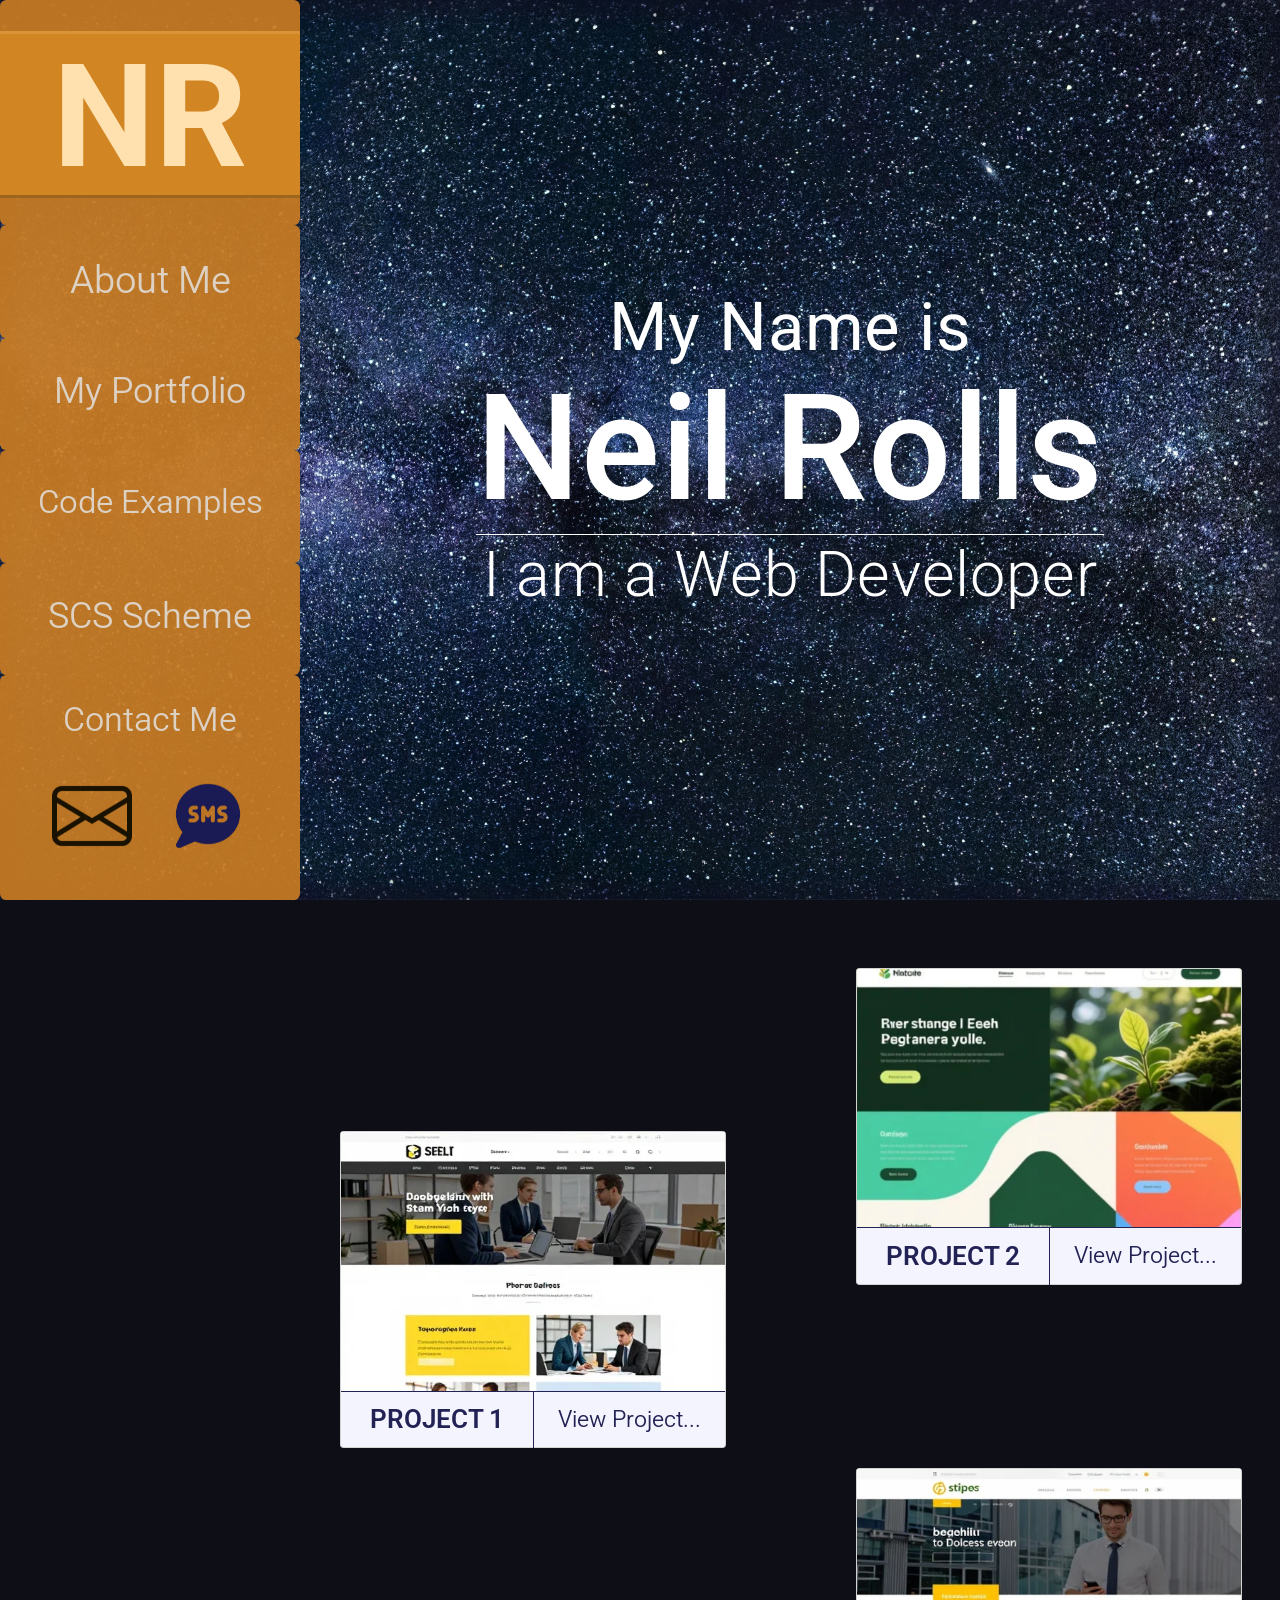
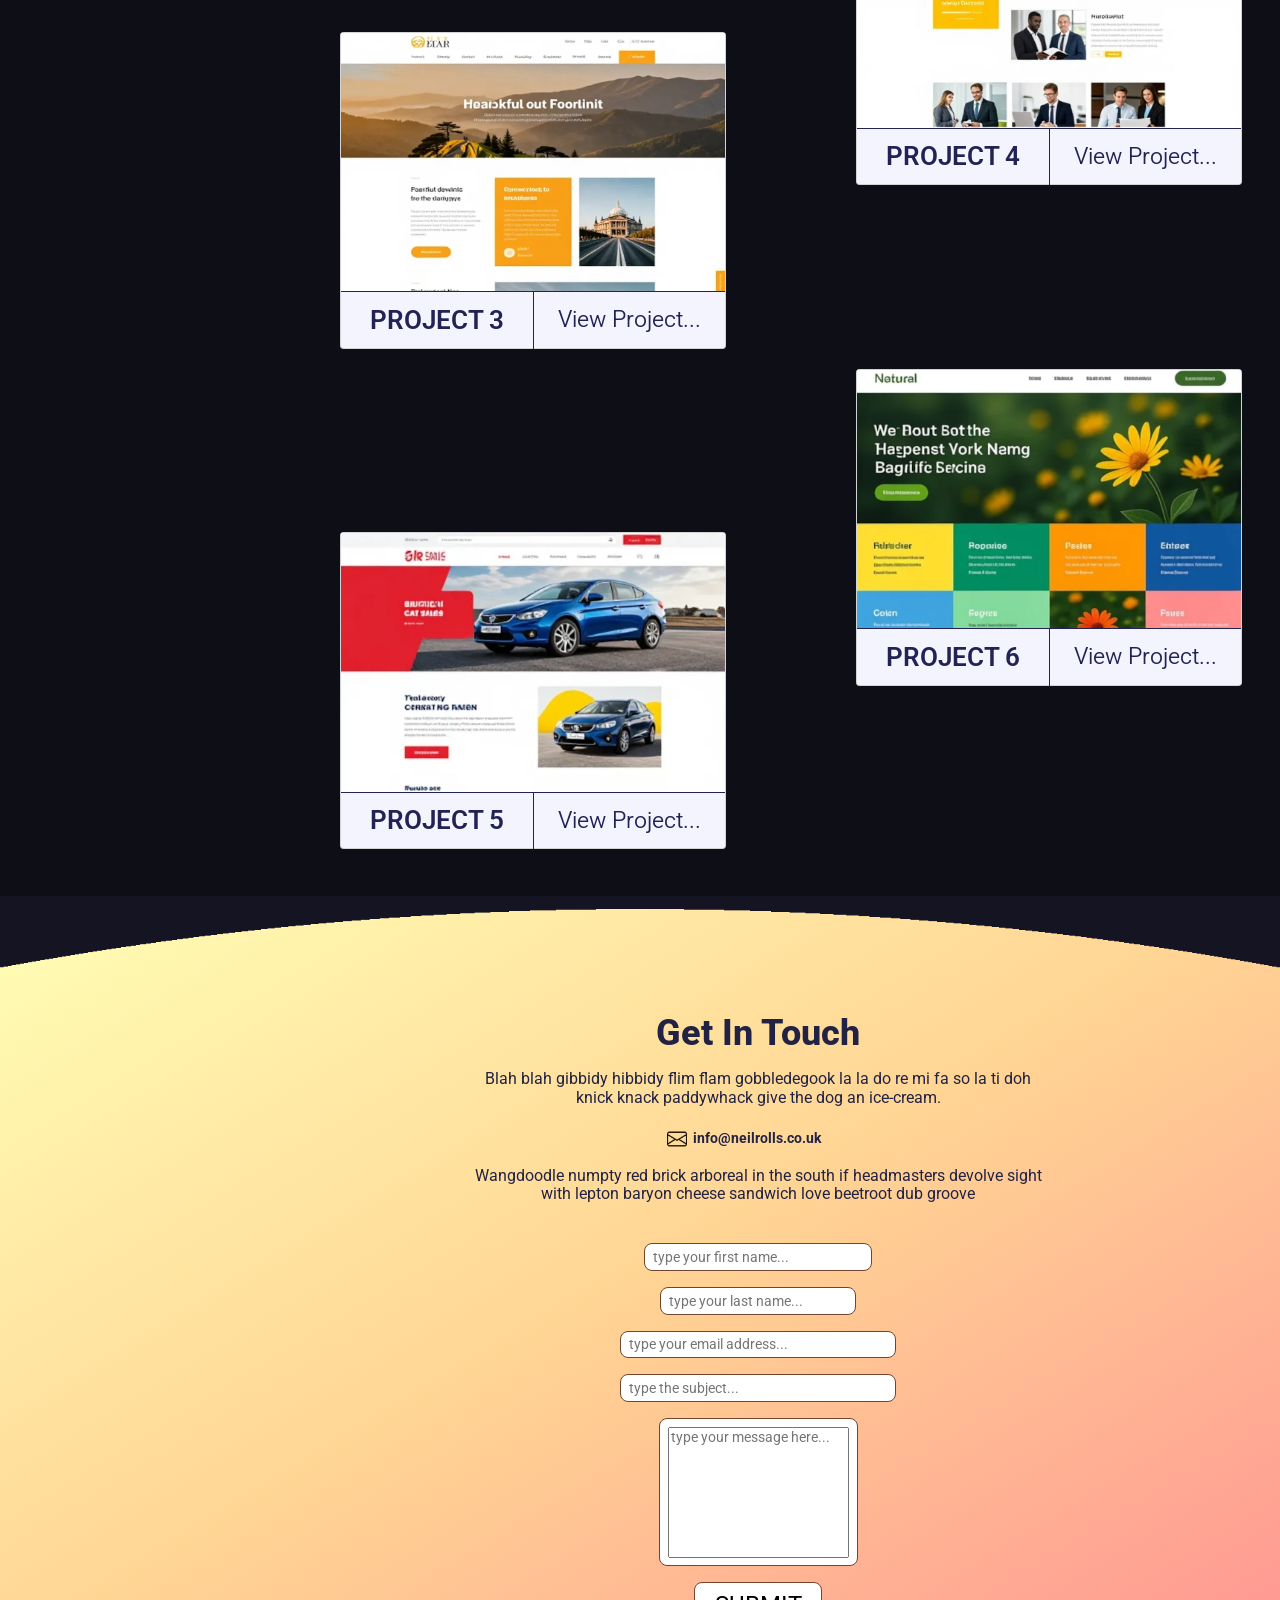
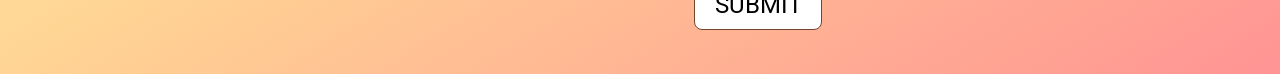
==== commit 2c614149: "Weekend Changes" ====
--- a/index.html
+++ b/index.html
@@ -19,7 +19,7 @@
     <link href="https://fonts.googleapis.com/css2?family=Roboto:ital,wght@0,100..900;1,100..900&display=swap" rel="stylesheet">
 
   </head>
-  <body>
+  <body id="top-level">
     <header> <!-- Header - Banner -->
         <div class="banner-top" id="banner-top-target">
             <div class="banner-v-wrapper">
@@ -52,7 +52,7 @@
                                 <img src="img/AI-placeholders/image-1.jpg">
                                 <div class="prj-card-text">
                                     <div>PROJECT 1</div>
-                                    <a>View Project...</a>
+                                    <a href="#">View Project...</a>
                                 </div>
                             </div>
                         </div>
@@ -62,7 +62,7 @@
                                 <img src="img/AI-placeholders/image-2.jpg">
                                 <div class="prj-card-text">
                                     <div>PROJECT 2</div>
-                                    <a>View Project...</a>
+                                    <a href="#">View Project...</a>
                                 </div>
                             </div>
                         </div>
@@ -72,7 +72,7 @@
                                 <img src="img/AI-placeholders/image-3.jpg">
                                 <div class="prj-card-text">
                                     <div>PROJECT 3</div>
-                                    <a>View Project...</a>
+                                    <a href="#">View Project...</a>
                                 </div>
                             </div>
                         </div>
@@ -82,7 +82,7 @@
                                 <img src="img/AI-placeholders/image-4.jpg">
                                 <div class="prj-card-text">
                                     <div>PROJECT 4</div>
-                                    <a>View Project...</a>
+                                    <a href="#">View Project...</a>
                                 </div>
                             </div>
                         </div>
@@ -92,7 +92,7 @@
                                 <img src="img/AI-placeholders/image-5.jpg">
                                 <div class="prj-card-text">
                                     <div>PROJECT 5</div>
-                                    <a>View Project...</a>
+                                    <a href="#">View Project...</a>
                                 </div>
                             </div>
                         </div>
@@ -102,7 +102,7 @@
                                 <img src="img/AI-placeholders/image-6.jpg">
                                 <div class="prj-card-text">
                                     <div>PROJECT 6</div>
-                                    <a>View Project...</a>
+                                    <a href="#">View Project...</a>
                                 </div>
                             </div>
                         </div>
@@ -199,28 +199,34 @@
             <div class="burger-menu-top">  <!-- Burger Menu Items -->
                 <div class="burger-menu-wrapper">
 
-                    <div class="burger-menu-avatar-box menu-box"></div>
-                    <div class="menu-initials menu-text" href="#">NR</div>
-
-                    <div class="burger-menu-aboutme-box menu-box"></div>
-                    <a class="about-me-link menu-text" href="aboutme.html">About Me</a>
-
-                    <div class="burger-menu-portfolio-box menu-box"></div>
-                    <a class="portfolio-link menu-text" href="#">My Portfolio</a>
-
-                    <div class="burger-menu-coding-box menu-box"></div>
-                    <a class="coding-link menu-text" href="coding.html">Coding Examples</a>
-
-                    <div class="burger-menu-scs-box menu-box"></div>
-                    <a class="scs-link menu-text" href="#">SCS Scheme</a>
-
-                    <div class="burger-menu-contact-box menu-box"></div>
-                    <h4 class="contact-title menu-text" href="#"><strong>&nbsp; Contact Me &nbsp;</strong></h4>
-                    <div class="social-media-links">
-                        <img src="img/x-twitter-brands-solid-sm.png" style="width: 2rem;height: 2rem;">
-                        <img src="img/instagram-brands-solid-sm.png" style="width: 2rem;height: 2rem;padding: 0;">
-                        <img src="img/linkedin-in-brands-solid-sm.png" style="width: 2rem;height: 2rem;">
-                        <img src="img/facebook-f-brands-solid-sm.png" style="width: 2rem;height: 1.7rem;padding-bottom: 3.7px">
+                    <div class="burger-menu-avatar-box menu-box">
+                        <div class="menu-initials menu-text" href="#">
+                            <a href="aboutme.html">NR</a>
+                        </div>
+                    </div>
+                    
+                    <div class="burger-menu-aboutme-box menu-box">
+                        <a class="about-me-link menu-text" href="aboutme.html">About Me</a>
+                    </div>
+
+                    <div class="burger-menu-portfolio-box menu-box">
+                        <a class="portfolio-link menu-text" href="index.html#prj-top-target">My Portfolio</a>
+                    </div>
+
+                    <div class="burger-menu-coding-box menu-box">
+                        <a class="coding-link menu-text" href="coding.html">Code Examples</a>
+                    </div>
+
+                    <div class="burger-menu-scs-box menu-box">
+                        <a class="scs-link menu-text" href="#">SCS Scheme</a>
+                    </div>
+
+                    <div class="burger-menu-contact-box menu-box">
+                        <div class="contact-title menu-text"><div>Contact Me</div></div>
+                        <div class="contact-links" style="width: 0px;height: 0px;">
+                            <a href="index.html#cform-top-target" ><img src="img/email_icon.png"></a>
+                            <img src="img/comment-sms-solid.png">                             
+                        </div>
                     </div>
 
                 </div>
